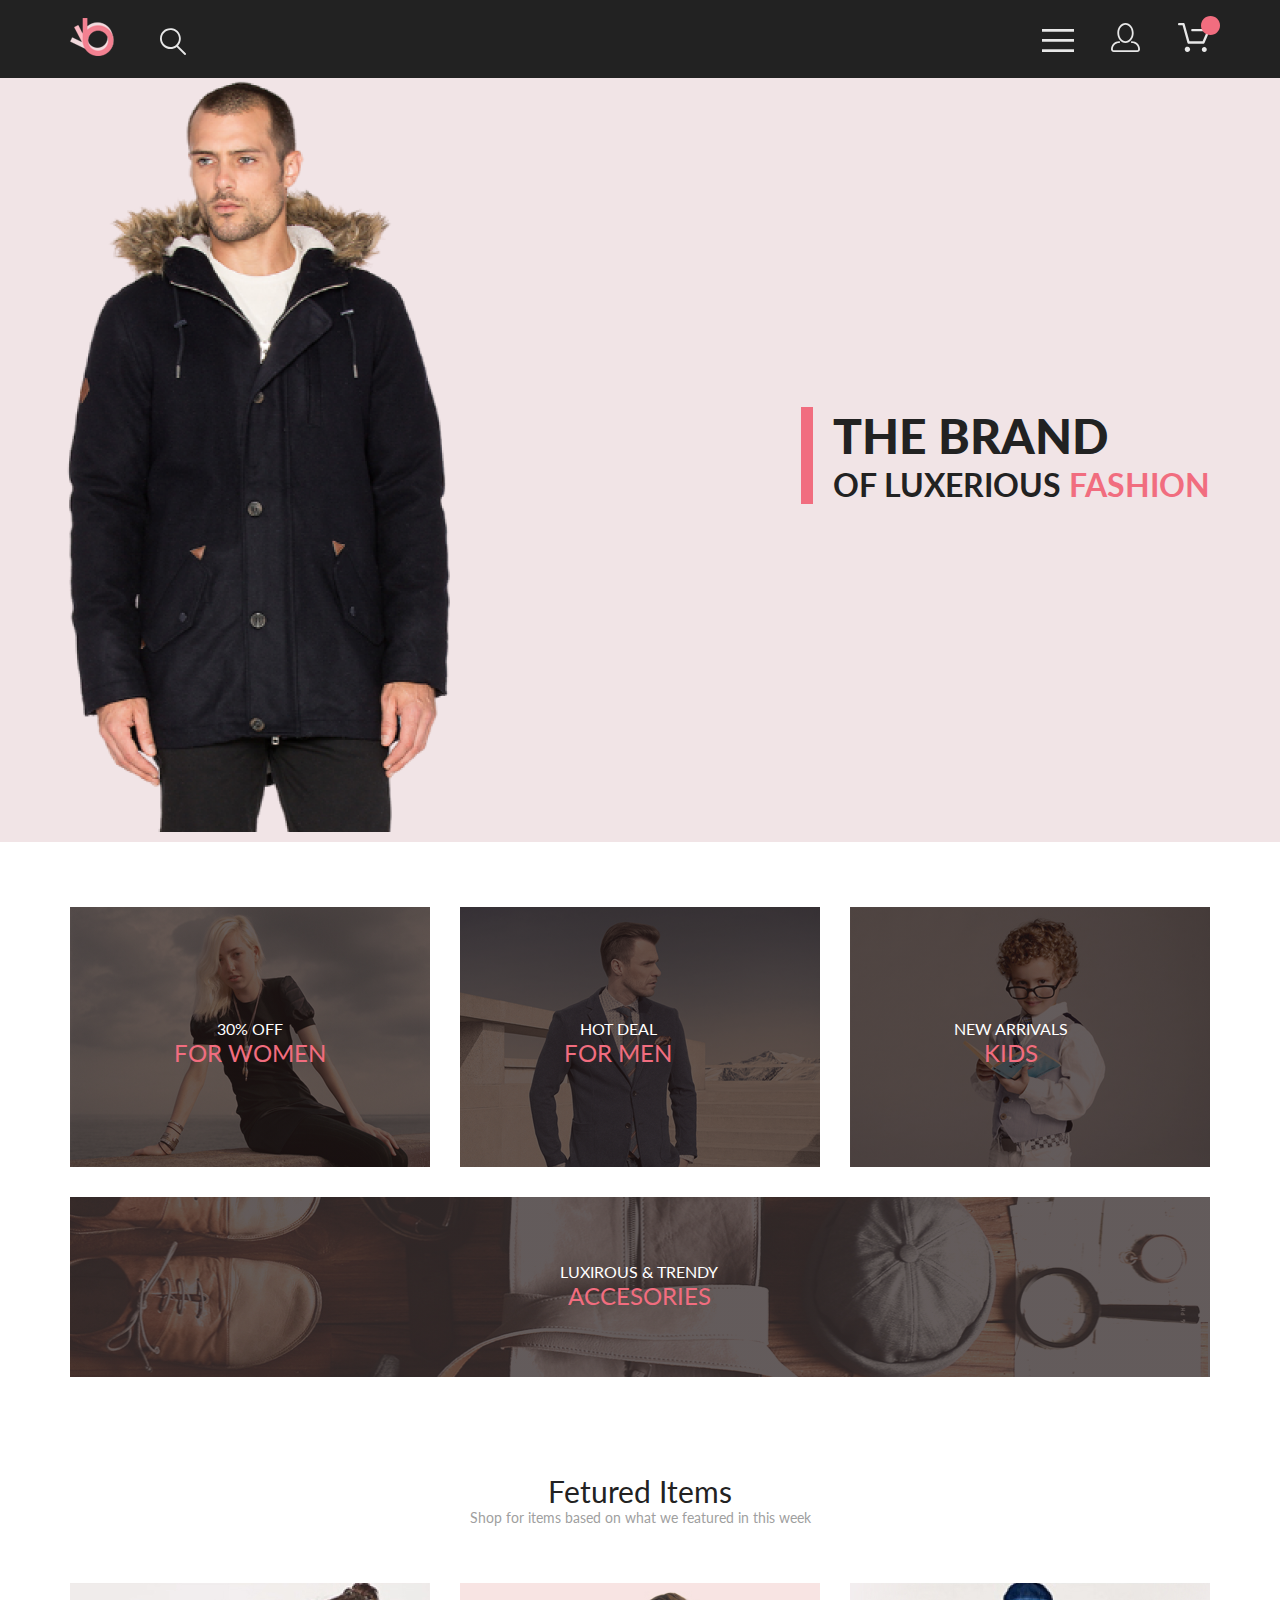
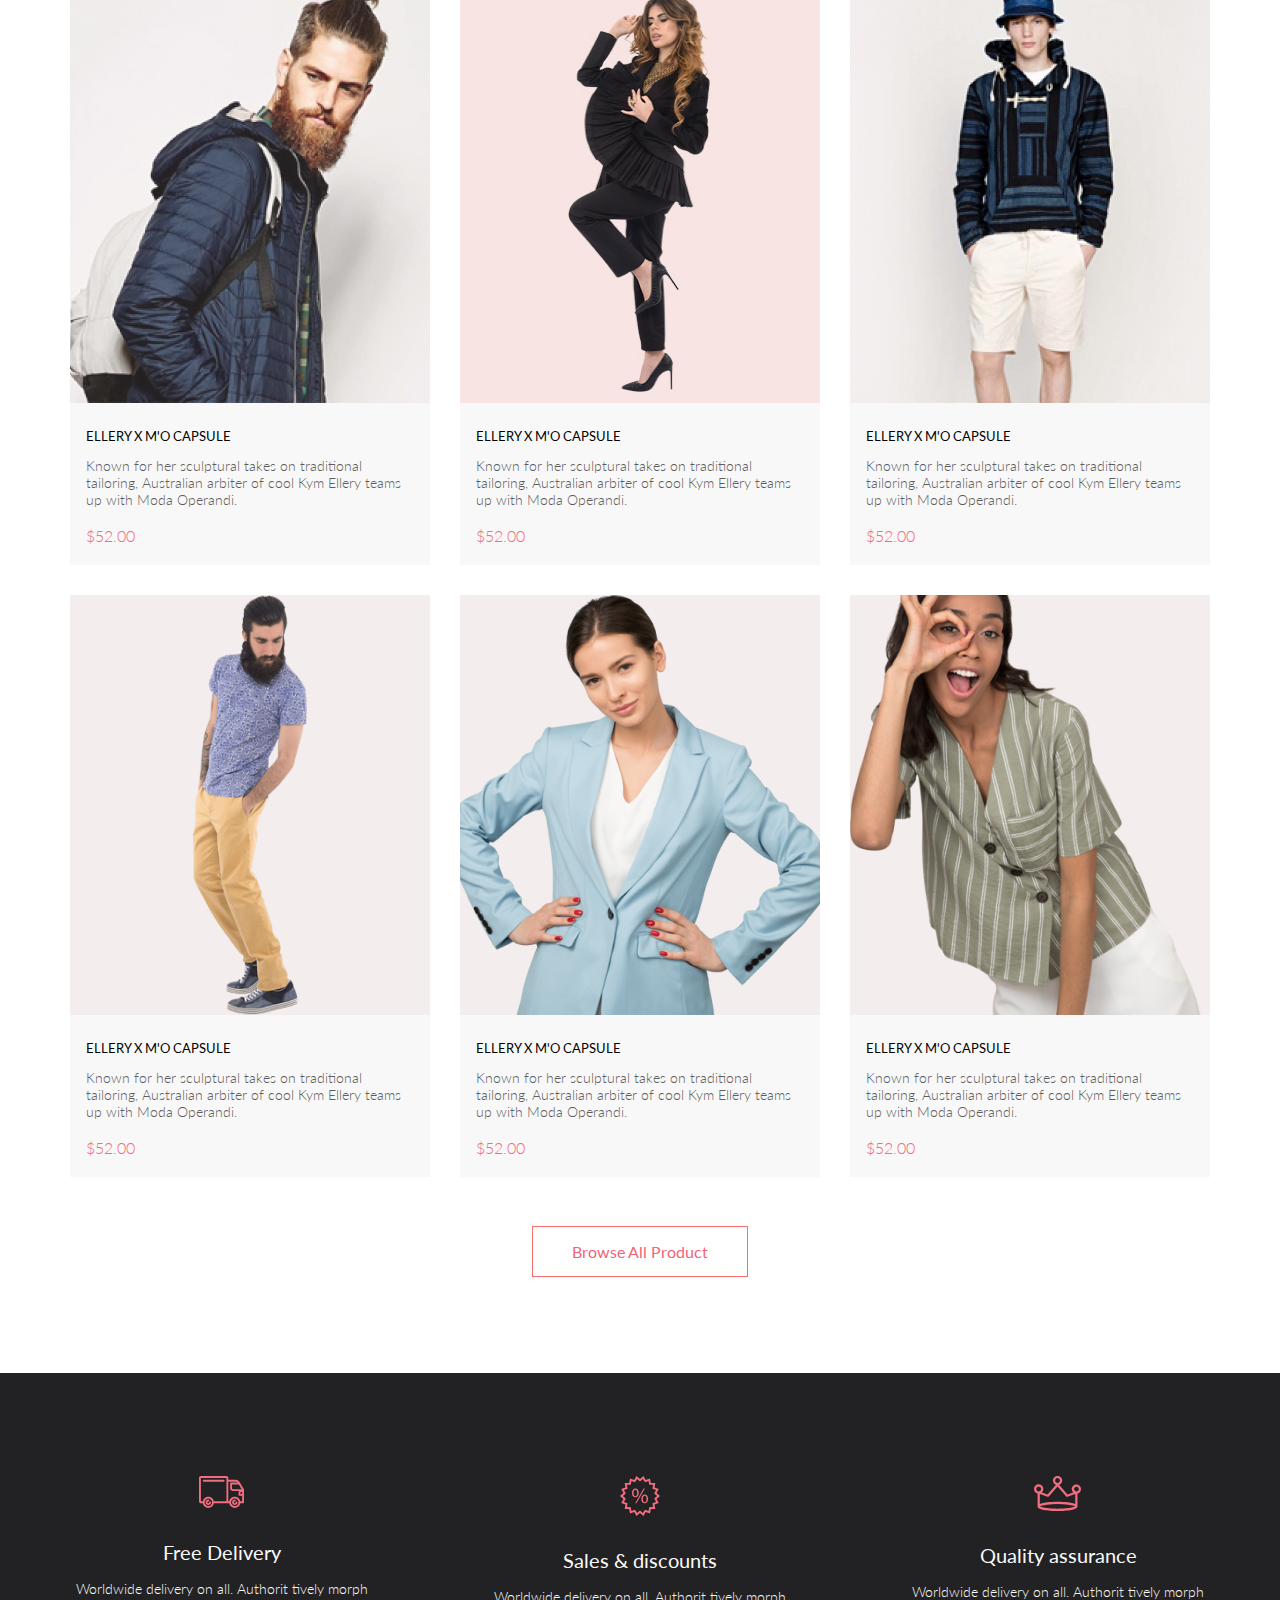
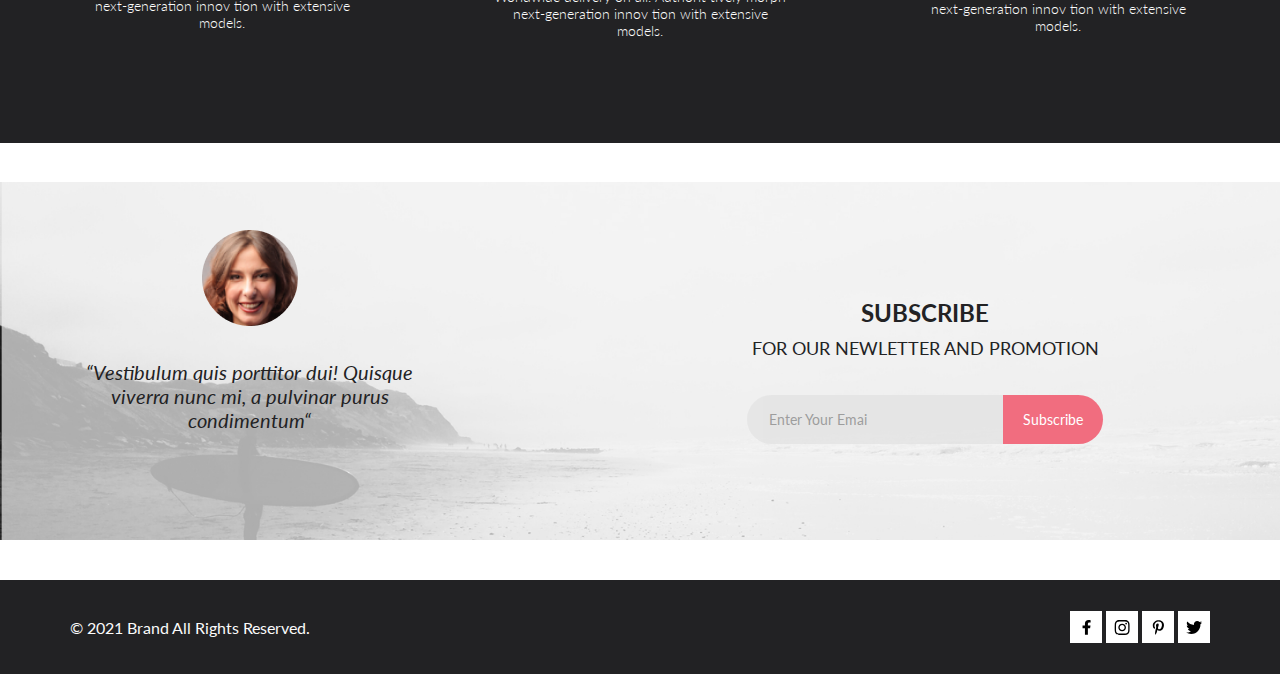
==== Main/index.html @ 8c052251 "hover and transition" ====
<!DOCTYPE html>
<html lang="en">

<head>
    <meta charset="UTF-8">
    <meta http-equiv="X-UA-Compatible" content="IE=edge">
    <meta name="viewport" content="width=device-width, initial-scale=1.0">
    <link rel="stylesheet" href="style.css">
    <link rel="preconnect" href="https://fonts.googleapis.com">
    <link rel="preconnect" href="https://fonts.gstatic.com" crossorigin>
    <link href="https://fonts.googleapis.com/css2?family=Lato:wght@300;400;700;900&display=swap" rel="stylesheet">
    <link rel="preconnect" href="https://fonts.googleapis.com">
    <link rel="preconnect" href="https://fonts.gstatic.com" crossorigin>
    <link href="https://fonts.googleapis.com/css2?family=Lato:ital@1&display=swap" rel="stylesheet">
    <title>Document</title>
</head>

<body>
    <header class="header">
        <div class="header__bg">
            <div class="wrapper wrapper__nav">
                <nav class="header__nav">
                    <div class="header__nav-item">
                        <a href="index.html"><img class="header__img" src="./img/logo.png" alt="logo"></a>
                        <a href="/"><img src="./img/search.svg" alt=""></a>
                    </div>
                    <div class="header__nav-item ">
                        <div class="header__burger header__burger-close ">
                            <h2 class="header__burger-title">MENU</h2>
                            <div class="header__man header__list">
                                <h3>MAN</h3>
                                <a href="">Accessories</a>
                                <a href="">Bags</a>
                                <a href="">Denim</a>
                                <a href="">T-Shirts</a>
                            </div>
                            <div class="header__woman header__list">
                                <h3>WOMAN</h3>
                                <a href="">Accessories</a>
                                <a href="">Jackets & Coats</a>
                                <a href="">Polos</a>
                                <a href="">T-Shirts</a>
                                <a href="">Shirts</a>
                            </div>
                            <div class="header__kids header__list">
                                <h3>KIDS</h3>
                                <a href="">Accessories</a>
                                <a href="">Jackets & Coats</a>
                                <a href="">Polos</a>
                                <a href="">T-Shirts</a>
                                <a href="">Shirts</a>
                                <a href="">Bags</a>
                            </div>
                        </div>
                        <button class="burger-open"><img class="header__image" src="./img/menu.svg"
                                alt="menu burger"></button>
                        <button class="burger-close"><img src="./img/close_menu.svg" alt="close menu"></button>
                        <a href="../Registration/registration.html"><img class="header__image" src="./img/account.svg"
                                alt="personal account"></a>
                        <a href="../Cart/cart.html"><img class="header__image " src="./img/basket.svg" alt="basket">
                            <img class="header__ellips" src="./img/ellipse.svg" alt=""></a>
                    </div>
                </nav>
            </div>
        </div>
    </header>
    <main class="main">
        <section class="brand">
            <div class="wrapper brand__wrapper">
                <div class="brand__title">
                    <h1>THE BRAND</h1>
                    <p>OF LUXERIOUS <span class="brand__decorate">FASHION</span></p>
                </div>

            </div>

        </section>
        <!--Main Gallery Start<-->
        <main class="gallery">
            <div class="wrapper gallery__wrapper">
                <div class="gallery__wrapper-img">
                    <div class="gallery__wrapper-text">
                        <p class="gallery__price">30% OFF</p>
                        <p class="gallery__for">FOR WOMEN</p>
                    </div>
                </div>
                <div class="gallery__wrapper-img">
                    <div class="gallery__wrapper-text">
                        <p class="gallery__price">HOT DEAL</p>
                        <p class="gallery__for">FOR MEN</p>
                    </div>
                </div>
                <div class="gallery__wrapper-img">
                    <div class="gallery__wrapper-text">
                        <p class="gallery__price">NEW ARRIVALS</p>
                        <p class="gallery__for">KIDS</p>
                    </div>
                </div>
                <div class=" gallery__img">
                    <div class="gallery__wrapper-textAccesories">
                        <p class="gallery__price">LUXIROUS & TRENDY</p>
                        <p class="gallery__for">ACCESORIES</p>
                    </div>
                </div>
            </div>
            <div class="gallery__items">
                <div class="wrapper">
                    <div class="gallery__items-title">
                        <h2>Fetured Items</h2>
                        <p>Shop for items based on what we featured in this week</p>
                    </div>
                    <div class="gallery__cards">
                        <div class="gallery__card">
                            <div class="gallery__card-img">
                                <img src="./img/men1.jpg" alt="men">
                            </div>
                            <div class="gallery__card-text">
                                <h3>ELLERY X M'O CAPSULE</h3>
                                <p class="gallery__card-about">Known for her sculptural takes on traditional tailoring,
                                    Australian arbiter of cool Kym
                                    Ellery teams up with Moda Operandi.</p>
                                <p class="gallery__card-price">$52.00</p>
                            </div>
                        </div>
                        <div class="gallery__card">
                            <div class="gallery__card-img">
                                <img src="./img/women2.jpg" alt="women">
                            </div>
                            <div class="gallery__card-text">
                                <h3>ELLERY X M'O CAPSULE</h3>
                                <p class="gallery__card-about">Known for her sculptural takes on traditional tailoring,
                                    Australian arbiter of cool Kym
                                    Ellery teams up with Moda Operandi.</p>
                                <p class="gallery__card-price">$52.00</p>
                            </div>
                        </div>
                        <div class="gallery__card">
                            <div class="gallery__card-img">
                                <img src="./img/men3.jpg" alt="men">
                            </div>
                            <div class="gallery__card-text">
                                <h3>ELLERY X M'O CAPSULE</h3>
                                <p class="gallery__card-about">Known for her sculptural takes on traditional tailoring,
                                    Australian arbiter of cool Kym
                                    Ellery teams up with Moda Operandi.</p>
                                <p class="gallery__card-price">$52.00</p>
                            </div>
                        </div>
                        <div class="gallery__card">
                            <div class="gallery__card-img">
                                <img src="./img/men4.jpg" alt="men">
                            </div>
                            <div class="gallery__card-text">
                                <h3>ELLERY X M'O CAPSULE</h3>
                                <p class="gallery__card-about">Known for her sculptural takes on traditional tailoring,
                                    Australian arbiter of cool Kym
                                    Ellery teams up with Moda Operandi.</p>
                                <p class="gallery__card-price">$52.00</p>
                            </div>
                        </div>
                        <div class="gallery__card">
                            <div class="gallery__card-img">
                                <img src="./img/women5.jpg" alt="women">
                            </div>
                            <div class="gallery__card-text">
                                <h3>ELLERY X M'O CAPSULE</h3>
                                <p class="gallery__card-about">Known for her sculptural takes on traditional tailoring,
                                    Australian arbiter of cool Kym
                                    Ellery teams up with Moda Operandi.</p>
                                <p class="gallery__card-price">$52.00</p>
                            </div>
                        </div>
                        <div class="gallery__card">
                            <div class="gallery__card-img">
                                <img src="./img/women6.jpg" alt="women">
                            </div>
                            <div class="gallery__card-text">
                                <h3>ELLERY X M'O CAPSULE</h3>
                                <p class="gallery__card-about">Known for her sculptural takes on traditional tailoring,
                                    Australian arbiter of cool Kym
                                    Ellery teams up with Moda Operandi.</p>
                                <p class="gallery__card-price">$52.00</p>
                            </div>
                        </div>
                    </div>
                    <div class="gallery__button">
                        <a class="gallery__btn" href="../Catalog/catalog.html">Browse All Product</a>
                    </div>
                </div>
            </div>
            <!--Main Gallery End<-->
            <div class="footer__about">
                <div class="wrapper">
                    <div class="footer__about-cards">
                        <div class="footer__about-card">
                            <div class="footer__about-img">
                                <img src="./img/delivery.svg" alt="delivery">
                            </div>
                            <div class="footer__about-text">
                                <h3>Free Delivery</h3>
                                <p>Worldwide delivery on all. Authorit tively morph next-generation innov tion with
                                    extensive models.</p>
                            </div>
                        </div>
                        <div class="footer__about-card">
                            <div class="footer__about-img">
                                <img src="./img/sale.svg" alt="sale">
                            </div>
                            <div class="footer__about-text">
                                <h3>Sales & discounts</h3>
                                <p>Worldwide delivery on all. Authorit tively morph next-generation innov tion with
                                    extensive models.</p>
                            </div>
                        </div>
                        <div class="footer__about-card">
                            <div class="footer__about-img">
                                <img src="./img/assurance.svg" alt="assurance">
                            </div>
                            <div class="footer__about-text">
                                <h3>Quality assurance</h3>
                                <p>Worldwide delivery on all. Authorit tively morph next-generation innov tion with
                                    extensive models.</p>
                            </div>
                        </div>
                    </div>
                </div>
            </div>
            <div class="footer__subscribe">
                <div class="footer__subscribe-bg">
                    <div class="wrapper">
                        <div class="footer__subscribe-cards">
                            <div class="footer__subscribe-card">
                                <div class="footer__subscribe-img">
                                    <img src="./img/foteer-women.png" alt="">
                                </div>
                                <div class="footer__subscribe-text">
                                    <p>“Vestibulum quis porttitor dui! Quisque viverra nunc mi, a pulvinar purus
                                        condimentum“</p>
                                </div>
                            </div>
                            <div class="footer__subscribe-card">
                                <div class="footer__subscribe-title">
                                    <h3>SUBSCRIBE </h3>
                                    <p>FOR OUR NEWLETTER AND PROMOTION</p>
                                </div>
                                <form class="footer__subscribe-input">
                                    <input class="input" type="email" name="login" placeholder="Enter Your Emai"
                                        required><input type="submit" class="button" name="login" value="Subscribe">
                                </form>
                            </div>
                        </div>
                    </div>
                </div>
            </div>
        </main>
        <footer>
            <div class="footer__right">
                <div class="footer__right-bg">
                    <div class="wrapper">
                        <div class="footer__right-cards">
                            <div class="footer__right-card">
                                <p>© 2021 Brand All Rights Reserved.</p>
                            </div>
                            <div class="footer__right-card">
                                <div class="footer__right-cardBg">
                                    <a href="#">
                                        <svg width="9" height="15" viewBox="0 0 9 15" fill="none"
                                            xmlns="http://www.w3.org/2000/svg">
                                            <path class="footer__right-svgBg"
                                                d="M8.08836 8.28L8.50686 5.61602H5.89022V3.88729C5.89022 3.15847 6.25574 2.44806 7.42765 2.44806H8.61722V0.179975C8.61722 0.179975 7.53772 0 6.50561 0C4.35073 0 2.9422 1.27593 2.9422 3.5857V5.61602H0.546875V8.28H2.9422V14.72H5.89022V8.28H8.08836Z"
                                                fill="black" />
                                        </svg>

                                    </a>
                                </div>
                                <div class="footer__right-cardBg">
                                    <a href="#">
                                        <svg width="16" height="15" viewBox="0 0 16 15" fill="none"
                                            xmlns="http://www.w3.org/2000/svg">
                                            <path class="footer__right-svgBg"
                                                d="M8.13897 3.68159C6.02383 3.68159 4.31774 5.38491 4.31774 7.49663C4.31774 9.60835 6.02383 11.3117 8.13897 11.3117C10.2541 11.3117 11.9602 9.60835 11.9602 7.49663C11.9602 5.38491 10.2541 3.68159 8.13897 3.68159ZM8.13897 9.9769C6.77211 9.9769 5.65467 8.8646 5.65467 7.49663C5.65467 6.12866 6.76878 5.01636 8.13897 5.01636C9.50915 5.01636 10.6233 6.12866 10.6233 7.49663C10.6233 8.8646 9.50583 9.9769 8.13897 9.9769ZM13.0078 3.52554C13.0078 4.02026 12.6087 4.41538 12.1165 4.41538C11.621 4.41538 11.2252 4.01694 11.2252 3.52554C11.2252 3.03413 11.6243 2.63569 12.1165 2.63569C12.6087 2.63569 13.0078 3.03413 13.0078 3.52554ZM15.5386 4.42866C15.4821 3.23667 15.2094 2.18081 14.3347 1.31089C13.4634 0.440967 12.4058 0.168701 11.2119 0.108936C9.9814 0.039209 6.29321 0.039209 5.0627 0.108936C3.8721 0.165381 2.81453 0.437646 1.93987 1.30757C1.06522 2.17749 0.795836 3.23335 0.735973 4.42534C0.666134 5.65386 0.666134 9.33608 0.735973 10.5646C0.79251 11.7566 1.06522 12.8124 1.93987 13.6824C2.81453 14.5523 3.86878 14.8246 5.0627 14.8843C6.29321 14.9541 9.9814 14.9541 11.2119 14.8843C12.4058 14.8279 13.4634 14.5556 14.3347 13.6824C15.2061 12.8124 15.4788 11.7566 15.5386 10.5646C15.6085 9.33608 15.6085 5.65718 15.5386 4.42866ZM13.949 11.8828C13.6895 12.5335 13.1874 13.0349 12.5322 13.2972C11.5511 13.6857 9.22314 13.596 8.13897 13.596C7.05479 13.596 4.72348 13.6824 3.74573 13.2972C3.09389 13.0382 2.59171 12.5369 2.32898 11.8828C1.93987 10.9033 2.02967 8.57905 2.02967 7.49663C2.02967 6.41421 1.9432 4.08667 2.32898 3.1105C2.58838 2.45972 3.09056 1.95835 3.74573 1.69604C4.7268 1.30757 7.05479 1.39722 8.13897 1.39722C9.22314 1.39722 11.5545 1.31089 12.5322 1.69604C13.184 1.95503 13.6862 2.4564 13.949 3.1105C14.3381 4.08999 14.2483 6.41421 14.2483 7.49663C14.2483 8.57905 14.3381 10.9066 13.949 11.8828Z"
                                                fill="black" />
                                        </svg>

                                    </a>
                                </div>
                                <div class="footer__right-cardBg">
                                    <a href="#">
                                        <svg width="13" height="15" viewBox="0 0 13 16" fill="none"
                                            xmlns="http://www.w3.org/2000/svg">
                                            <path class="footer__right-svgBg"
                                                d="M6.74032 0.203125C3.55564 0.203125 0.408203 2.34063 0.408203 5.8C0.408203 8 1.63738 9.25 2.38233 9.25C2.68963 9.25 2.86655 8.3875 2.86655 8.14375C2.86655 7.85313 2.13091 7.23438 2.13091 6.025C2.13091 3.5125 4.03055 1.73125 6.4889 1.73125C8.60271 1.73125 10.1671 2.94062 10.1671 5.1625C10.1671 6.82187 9.50597 9.93437 7.36422 9.93437C6.59133 9.93437 5.93018 9.37187 5.93018 8.56563C5.93018 7.38438 6.74963 6.24062 6.74963 5.02187C6.74963 2.95312 3.835 3.32812 3.835 5.82812C3.835 6.35313 3.90018 6.93437 4.13298 7.4125C3.70463 9.26875 2.82931 12.0344 2.82931 13.9469C2.82931 14.5375 2.91311 15.1188 2.96899 15.7094C3.07452 15.8281 3.02175 15.8156 3.18316 15.7563C4.74757 13.6 4.69169 13.1781 5.3994 10.3562C5.78119 11.0875 6.76826 11.4812 7.55046 11.4812C10.8469 11.4812 12.3275 8.24688 12.3275 5.33125C12.3275 2.22813 9.66427 0.203125 6.74032 0.203125Z"
                                                fill="black" />
                                        </svg>

                                    </a>
                                </div>
                                <div class="footer__right-cardBg">
                                    <a href="#">
                                        <svg width="17" height="15" viewBox="0 0 17 14" fill="none"
                                            xmlns="http://www.w3.org/2000/svg">
                                            <path class="footer__right-svgBg"
                                                d="M14.417 3.74052C14.427 3.88264 14.427 4.0248 14.427 4.16692C14.427 8.50192 11.1498 13.4969 5.15986 13.4969C3.31448 13.4969 1.60022 12.9588 0.158203 12.0248C0.420396 12.0552 0.67247 12.0654 0.944752 12.0654C2.46741 12.0654 3.8691 11.5476 4.98843 10.6644C3.5565 10.6339 2.3565 9.68977 1.94305 8.39027C2.14475 8.4207 2.34642 8.44102 2.5582 8.44102C2.85063 8.44102 3.14308 8.40039 3.41533 8.32936C1.92291 8.02477 0.803551 6.70498 0.803551 5.11108V5.07048C1.23715 5.31414 1.74139 5.46642 2.2758 5.4867C1.39849 4.89786 0.823727 3.8928 0.823727 2.75573C0.823727 2.14661 0.985041 1.58823 1.26741 1.10092C2.87077 3.09077 5.28086 4.39023 7.98334 4.53239C7.93293 4.28873 7.90266 4.03495 7.90266 3.78114C7.90266 1.97402 9.35477 0.501953 11.1598 0.501953C12.0976 0.501953 12.9446 0.897891 13.5396 1.53748C14.2757 1.39536 14.9816 1.12123 15.6068 0.745609C15.3648 1.50705 14.8505 2.14664 14.1749 2.5527C14.8304 2.48167 15.4657 2.29889 16.0505 2.04511C15.6069 2.69483 15.0522 3.27348 14.417 3.74052Z"
                                                fill="black" />
                                        </svg>
                                    </a>
                                </div>
                            </div>
                        </div>
                    </div>
                </div>
            </div>
        </footer>
        <!--Footer End<-->
        <script src="./script.js"></script>
</body>

</html>
---- Main/style.css ----
*{
    padding: 0;
    margin: 0;
    box-sizing: border-box;
    text-decoration: none;
}
.header__bg{
    background: #222222;
    max-width: 100%;
    position: fixed;
    width: 100%;
    z-index: 50;
}
.header__nav-item:last-child{
    align-self: center;
    position: relative;
}
.burger-open{
    background: transparent;
    border: none;
}
.header__burger{
    width: 232px;
    background-color: white;
    position: fixed;
    z-index: 10;
    right: 0;
    top: 79px;
}
.header__burger-open{
    display: block;
}
.header__burger-close{
    display: none;
}
.header__burger-close ~ .burger-close{
    display: none;
}

.burger-close{
    background: transparent;
    border: none;
    position: fixed;
    right: 16px;
    top: 95px;
    z-index: 60;
}

.header__burger-title{
    font-family: Lato;
    font-style: normal;
    font-weight: bold;
    font-size: 14px;
    line-height: 17px;
    color: #000000;
    padding-left: 34px;
    padding-top: 37px;
}
.header__list > h3{
    font-family: Lato;
    font-style: normal;
    font-weight: normal;
    font-size: 14px;
    line-height: 17px;
    color: #F16D7F;
    padding-left: 33px;
}
.header__list > a{
    font-family: Lato;
    font-style: normal;
    font-weight: normal;
    font-size: 14px;
    line-height: 17px;
    color: #6F6E6E;
    display: block;
    padding-left: 54px;
    padding-top: 12px;
}
.header__man{
    margin-top: 24px;
}
.header__woman, .header__kids{
    margin-top: 20px;
}
.header__kids{
    margin-bottom: 157px;
}
.wrapper{
    max-width: 1160px;
    margin: 0 auto;
    padding: 0 10px;
}
.wrapper_nav{
    justify-content: space-between;
}
.header__nav{
    display: flex;
    justify-content: space-between; 
    padding: 18px 0 18px 0;
}
.header__img{
    margin-right: 41px;
}
.header__image{
    margin-left: 33px;
}

.header__ellips{
    position: absolute;
    top: -7px;
    right: -10px;
}

.brand{
    background: #F1E4E6;
    max-width: 100%;
    min-height: 764px;
}
.brand__wrapper{
    display: flex; 
    min-height: 754px;
    background-image: url(./img/man.png);
    background-repeat: no-repeat;
    background-position: -218px bottom;
    justify-content: flex-end;
    align-items: center;
}


.brand__title{
    max-width: 409px;
    border-left: 12px solid  #F16D7F;
    padding-left: 20px ;
}

.brand__title > p{
    font-family: lato;
    font-weight: 700;
    font-size: 32px;
    line-height: 39px;
    color: #222222;
}
.brand__title > h1{
    font-family: lato;
    font-weight: 900;
    font-size: 48px;
    line-height: 58px;
    color: #222222;
}
.brand__decorate{
    color: #F16D7F;
}
/*Main Gallery Start*/
.main{
    padding-top: 78px;
}
.gallery__wrapper {
    display: grid;
    grid-template-columns:  360px 360px 360px;
    grid-template-rows: 260px 210px  ;
    justify-content: space-between;
    margin-top: 65px;
}
.gallery__wrapper-text{
    position: absolute;
    top: 43%;
    left: 29%;
}
.gallery__wrapper-textAccesories{
    position: absolute;
    top: 65px;
    left: 490px;
}
.gallery__price{
    font-family: Lato;
    font-style: normal;
    font-weight: normal;
    font-size: 16px;
    line-height: 19px;
    text-align: center;
    color: #FFFFFF;
}
.gallery__for{
    font-family: Lato;
    font-style: 700;
    font-weight: normal;
    font-size: 24px;
    line-height: 29px;
    text-align: center;
    color: #F16D7F;
}
.gallery__wrapper-img{
    position: relative;
}

.gallery__wrapper-img:first-child{
    background: linear-gradient( rgba(33, 22, 22, 0.7), rgba(33, 22, 22, 0.7)), url(./img/women.jpg) no-repeat;
    
}
.gallery__wrapper-img:nth-child(3){
    background: linear-gradient( rgba(33, 22, 22, 0.7), rgba(33, 22, 22, 0.7)), url(./img/kids.jpg) no-repeat;
}
.gallery__wrapper-img:nth-child(2){
    background: linear-gradient( rgba(33, 22, 22, 0.7), rgba(33, 22, 22, 0.7)), url(./img/men.jpg);
}

.gallery__img{
    background: linear-gradient( rgba(33, 22, 22, 0.7), rgba(33, 22, 22, 0.7)), url(./img/trend.jpg) no-repeat;
    grid-row-start: 2;
    grid-row-end: 3;
    grid-column-start: 1;
    grid-column-end: 4;
    margin-top: 30px;
    position: relative;
}
.gallery__items-title{
    margin-top: 96px;
    text-align: center;
}
.gallery__items-title > h2{
    font-family: Lato;
    font-weight: 400;
    font-size: 30px;
    line-height: 36px;
    color: #222222;
}
.gallery__items-title > p{
    font-family: Lato;
    font-weight: 400;
    font-size: 14px;
    line-height: 17px;
    color: #9F9F9F;
}
.gallery__cards{
    margin-top: 27px;
    display: grid;
    grid-template-columns: 360px 360px 360px;
    justify-content: space-between;
}
.gallery__card{
    margin-top: 30px;
    max-width: 360px;  
    background: #F8F8F8;
}
.gallery__card-img > img{
    display: block;
    width: 100%;
    height: auto;
}
.gallery__card-img{
    position: relative;
    width: 360px;
}
.gallery__card-img::after {
    content: '';
    display: block;
    width: 100%;
    height: 100%;
    position: absolute;
    left: 0;
    top: 0;
}
.gallery__card-img:hover::after{
    background: url(./img/addToCart.svg) 111px 188px no-repeat, linear-gradient(rgba(58, 56, 56, 0.86), rgba(58, 56, 56, 0.86));
}
.gallery__card-text{
    margin-left: 16px;
}
.gallery__card-text > h3{
    padding-top: 25px;
    font-family: Lato;
    font-weight: 400;
    font-size: 13px;
    line-height: 16px;
    color: #000000;
}
.gallery__card-about{
    padding-top: 13px;
    padding-bottom: 18px;
    font-family: Lato;
    font-weight: 300;
    font-size: 14px;
    line-height: 17px;
    width: 315px;
    color: #5D5D5D;
}
.gallery__card-price{
    padding-bottom: 20px;
    font-family: Lato;
    font-weight: 300;
    font-size: 16px;
    line-height: 19px;
    color: #F16D7F;
}
.gallery__button{
    margin-top: 49px;
    display: flex;
    justify-content: center;
    margin-bottom: 96px;
}
.gallery__btn{
    display: inline-block;
    padding: 15px 39px;
    border: 1px solid #FF6A6A;
    font-size: 16px;
    line-height: 19px;
    color: #F26376;
    background-color: white;
    font-family: Lato;
    
}
.gallery__btn:hover{
    background: #F16D7F;
    color: #FFFFFF;
}
/*Main Gallery End*/

/*Footer Start*/
.footer__about{
    background: #222224;
}
.footer__about-cards{
    display: grid;
    grid-template-columns: 304px 304px 304px;
    justify-content: space-between;
}
.footer__about-card{
    width: 304px;
    padding-top: 103px;
    padding-bottom: 104px;
    text-align: center;
}

.footer__about-text > h3{
    font-family: Lato;
    font-style: normal;
    font-weight: normal;
    font-size: 19.96px;
    line-height: 24px;
    color: #FBFBFB;
    padding-top: 28px;
}
.footer__about-text > p{
    padding-top: 16px;
    font-family: Lato;
    font-style: normal;
    font-weight: 300;
    font-size: 13.972px;
    line-height: 17px;
    color: #FBFBFB;
    width: 304px;
    text-align: center;
}
.footer__subscribe-bg{
    width: 100%;
    background: url(./img/footerBG.jpg) no-repeat center;
    background-size: 100%;
}
.footer__subscribe-cards{
    display: grid;
    grid-template-columns: 1fr 1fr;
    padding-bottom: 136px;
}
.footer__subscribe-card:first-child{
    padding-top: 87px;
}
.footer__subscribe-card:last-child{
    padding-top: 150px;
}
.footer__subscribe-img{
    text-align: center;
    width: 360px;
}
.footer__subscribe-text{
    width: 359px;
    padding-top: 30px;
}
.footer__subscribe-text > p{
    font-family: Lato;
    font-style: italic;
    font-weight: normal;
    font-size: 20px;
    line-height: 24px;
    text-align: center;
    color: #222224;
}
.footer__subscribe-title > h3{
    font-family: Lato;
    font-style: normal;
    font-weight: bold;
    font-size: 24px;
    line-height: 167.2%;
    text-align: center;
    color: #222224;
}
.footer__subscribe-title > p{
    font-family: Lato;
    font-style: normal;
    font-weight: 400;
    font-size: 18px;
    line-height: 30px;
    text-align: center;
    color: #222224;
}
.footer__subscribe-input{
    margin-top: 32px;
    text-align: center;
}
.input{
    font-family: Lato;
    font-style: normal;
    font-weight: normal;
    font-size: 14px;
    line-height: 17px;
    display: flex;
    align-items: center;
    color: #222224;
    opacity: 0.67;
    background: #E1E1E1;
    border-radius: 25px 0 0 25px;
    border: none;
    width: 256px;
    height: 49px;
    padding-left: 22px;
    display: inline-block;
}
.button{
    background: #F16D7F;
    width: 100px;
    height: 49px;
    font-family: Lato;
    font-style: normal;
    font-weight: normal;
    font-size: 14px;
    line-height: 17px;
    align-items: center;
    text-align: center;
    color: #FFFFFF;
    border: none;
    border-radius: 0 25px 25px 0;
    justify-content: center;
}
.button:hover{
    background: #E05C6E;
}
.footer__right-bg{
    background: #222224;
    width: 100%;
    padding: 25px 0;
}

.footer__right-cards{
    height: 44px;
   display: flex;
    justify-content: space-between;
    align-items: center;
}
.footer__right-card > p{
    font-family: Lato;
    font-style: normal;
    font-weight: normal;
    font-size: 16px;
    line-height: 19px;
    color: #FBFBFB;

}
.footer__right-cardBg{
    width: 32px;
    height: 32px;
    background: #FFFFFF;
    display: inline-block;
    text-align: center;
    padding-top: 9px;
}
.footer__right-cardBg:hover .footer__right-svgBg{
    fill: white;
}
.footer__right-cardBg:hover{
    background: #F16D7F;
}
/*Footer End*/
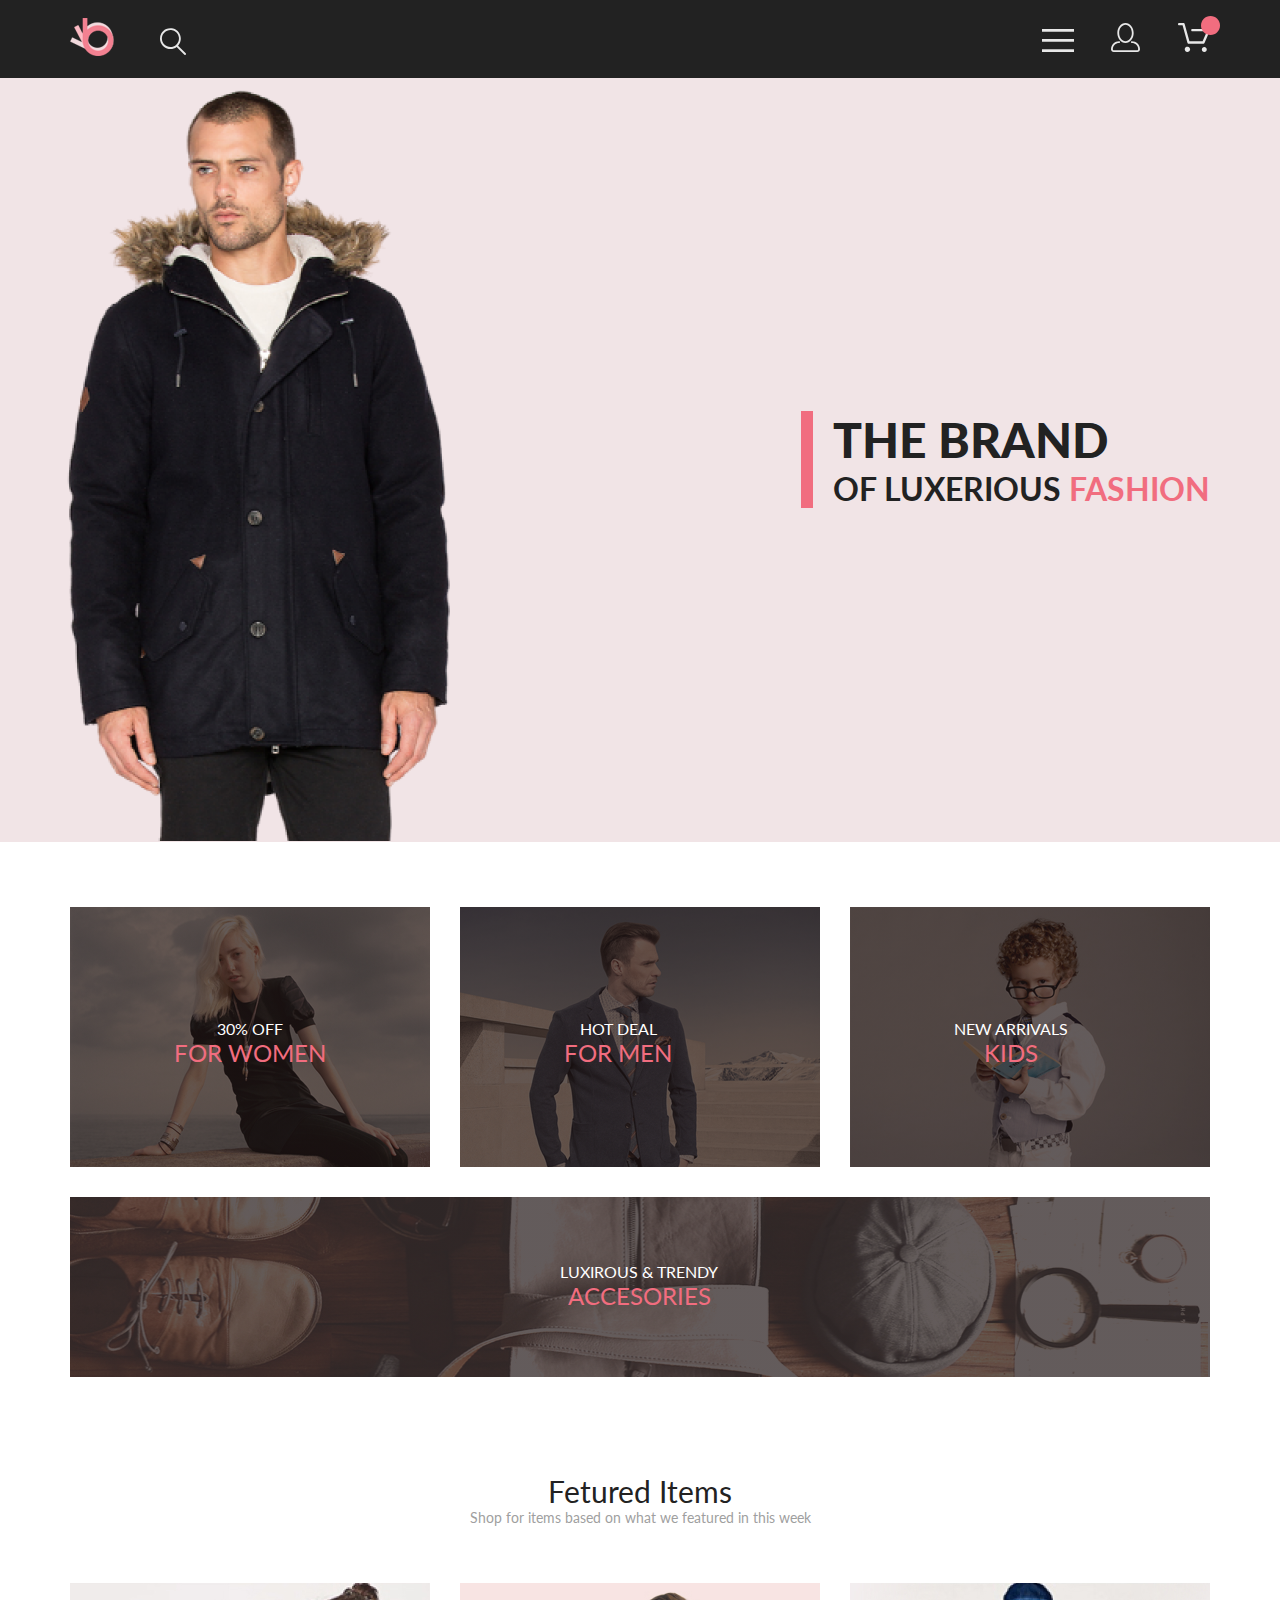
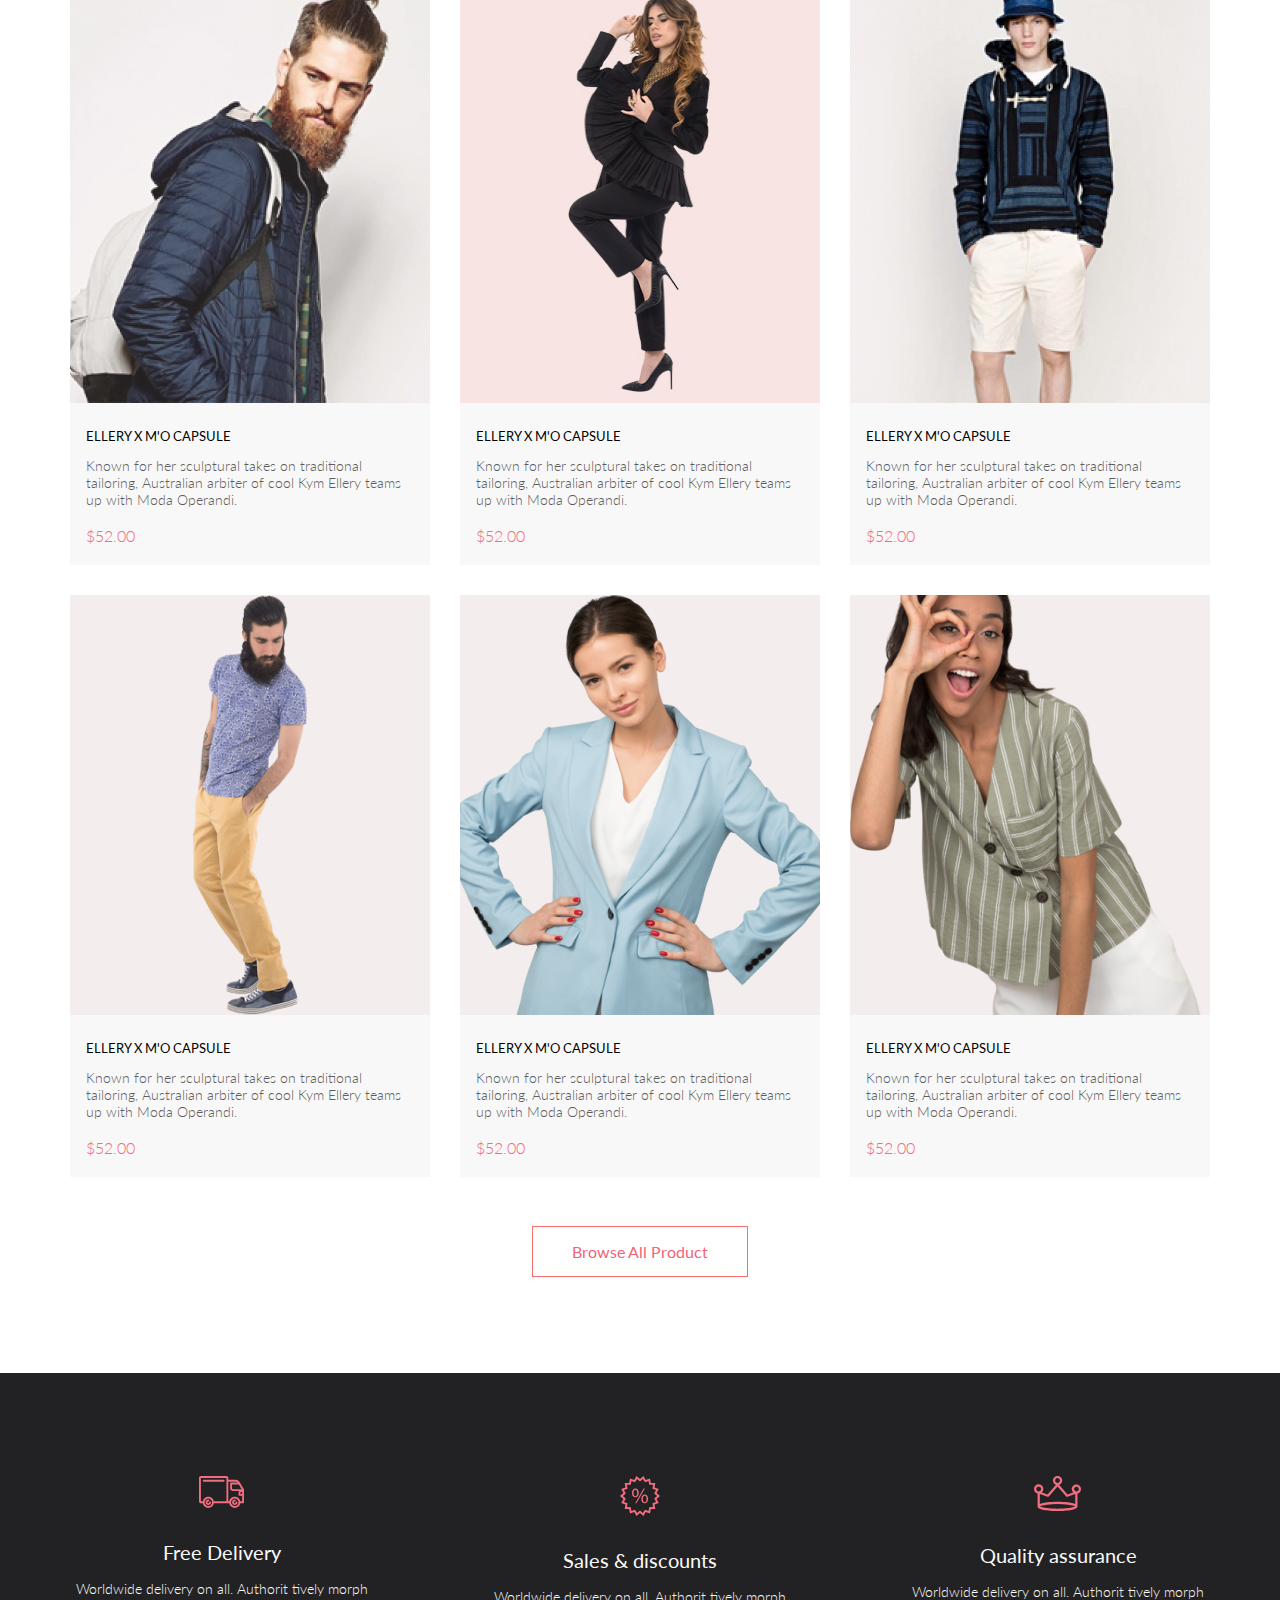
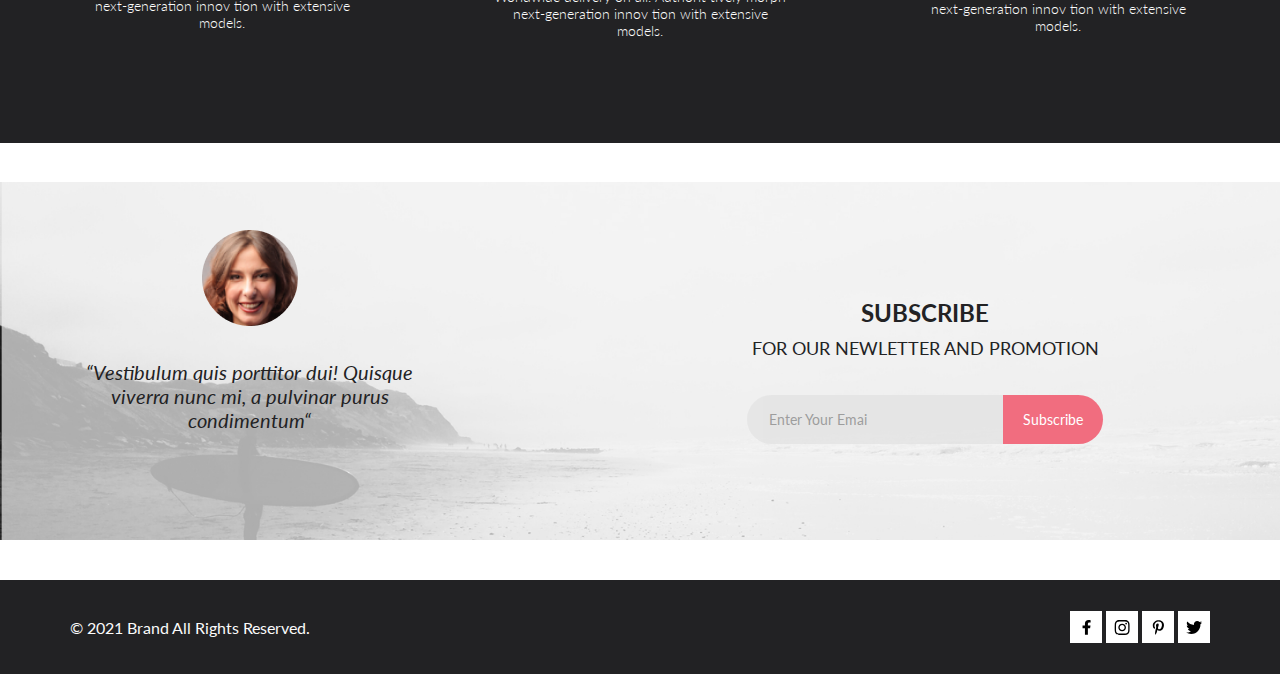
==== commit c4c9b7c1: "aded" ====
--- a/Main/index.html
+++ b/Main/index.html
@@ -22,7 +22,7 @@
                 <nav class="header__nav">
                     <div class="header__nav-item">
                         <a href="index.html"><img class="header__img" src="./img/logo.png" alt="logo"></a>
-                        <a href="/"><img src="./img/search.svg" alt=""></a>
+                        <a href="#!"><img src="./img/search.svg" alt="search"></a>
                     </div>
                     <div class="header__nav-item ">
                         <div class="header__burger header__burger-close ">
--- a/Main/style.css
+++ b/Main/style.css
@@ -18,6 +18,9 @@
 .burger-open{
     background: transparent;
     border: none;
+}
+.burger-open:hover{
+    cursor: pointer;
 }
 .header__burger{
     width: 232px;
@@ -45,7 +48,9 @@
     top: 95px;
     z-index: 60;
 }
-
+.burger-close{
+    cursor: pointer;
+}
 .header__burger-title{
     font-family: Lato;
     font-style: normal;
@@ -118,7 +123,7 @@
 }
 .brand__wrapper{
     display: flex; 
-    min-height: 754px;
+    min-height: 763px;
     background-image: url(./img/man.png);
     background-repeat: no-repeat;
     background-position: -218px bottom;
@@ -250,6 +255,9 @@
 .gallery__card-img{
     position: relative;
     width: 360px;
+}
+.gallery__card-img{
+    cursor: pointer;
 }
 .gallery__card-img::after {
     content: '';
@@ -442,6 +450,7 @@
 }
 .button:hover{
     background: #E05C6E;
+    cursor: pointer;
 }
 .footer__right-bg{
     background: #222224;
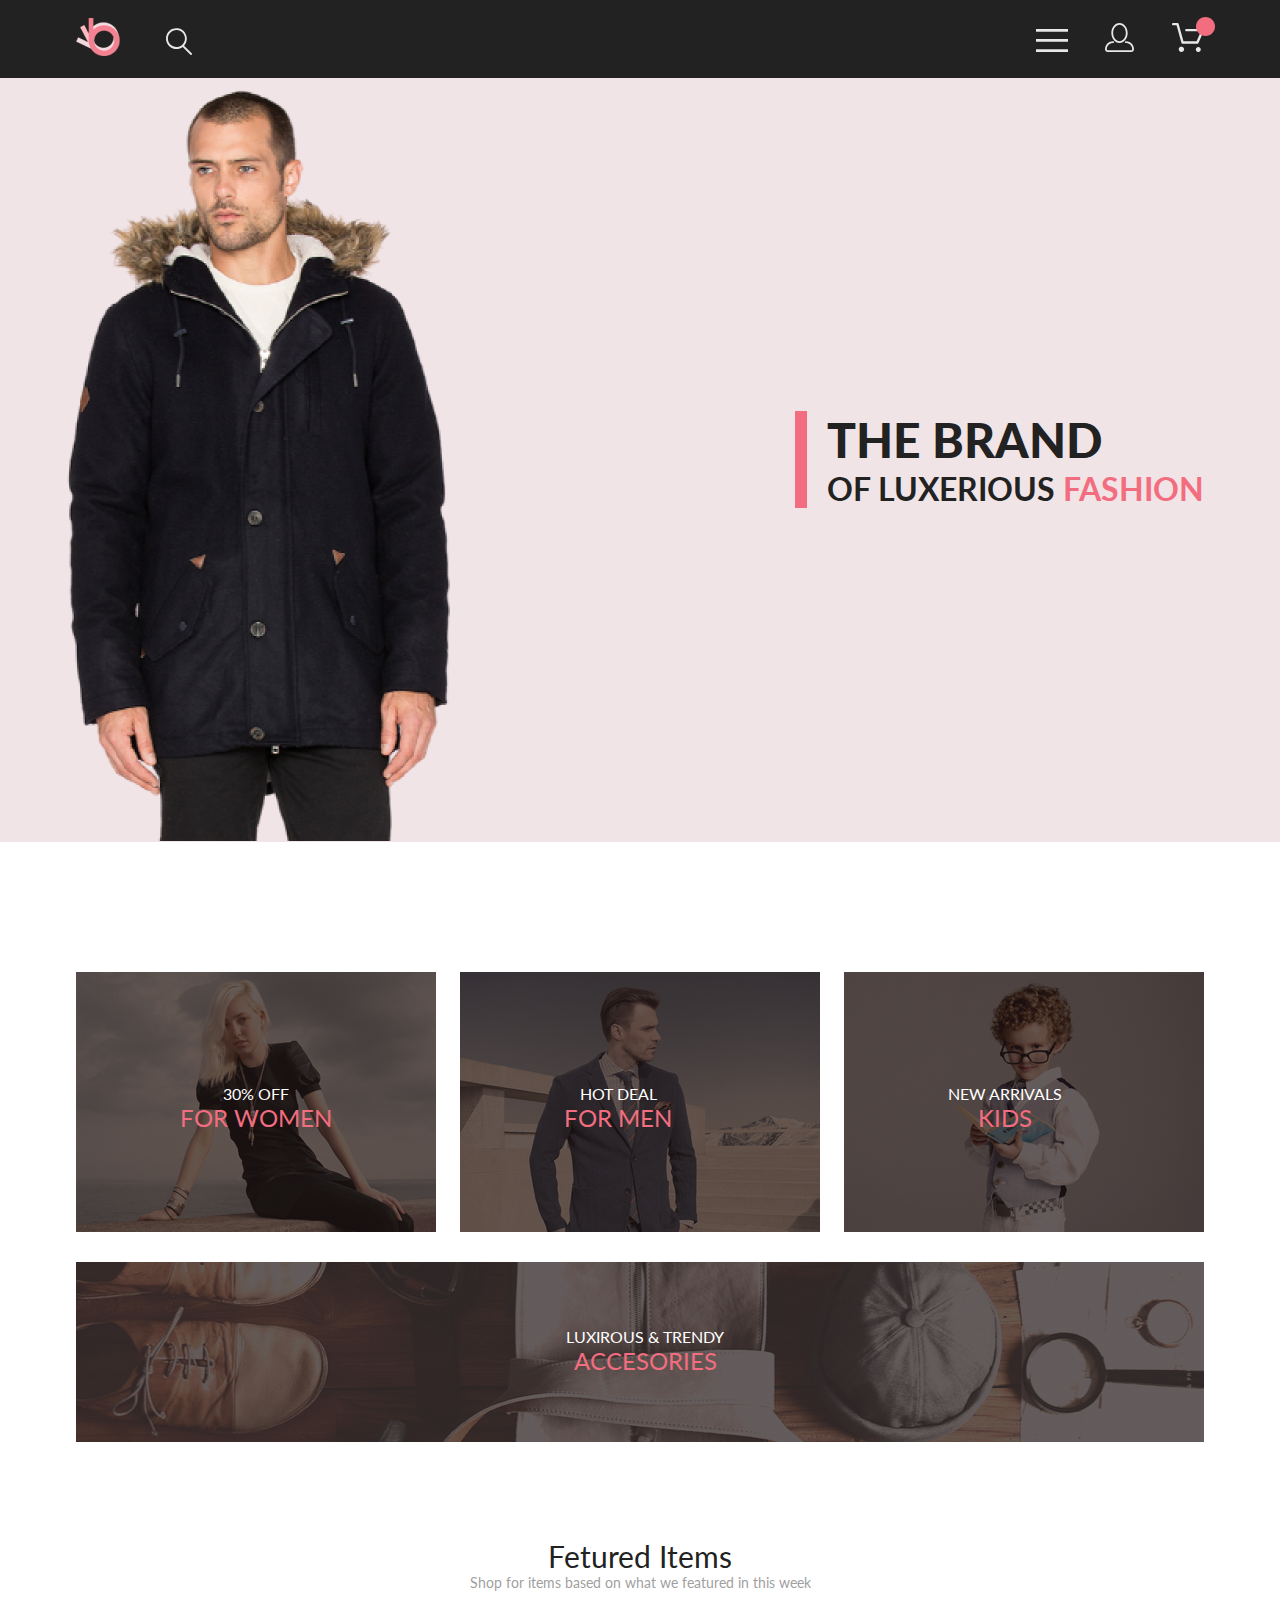
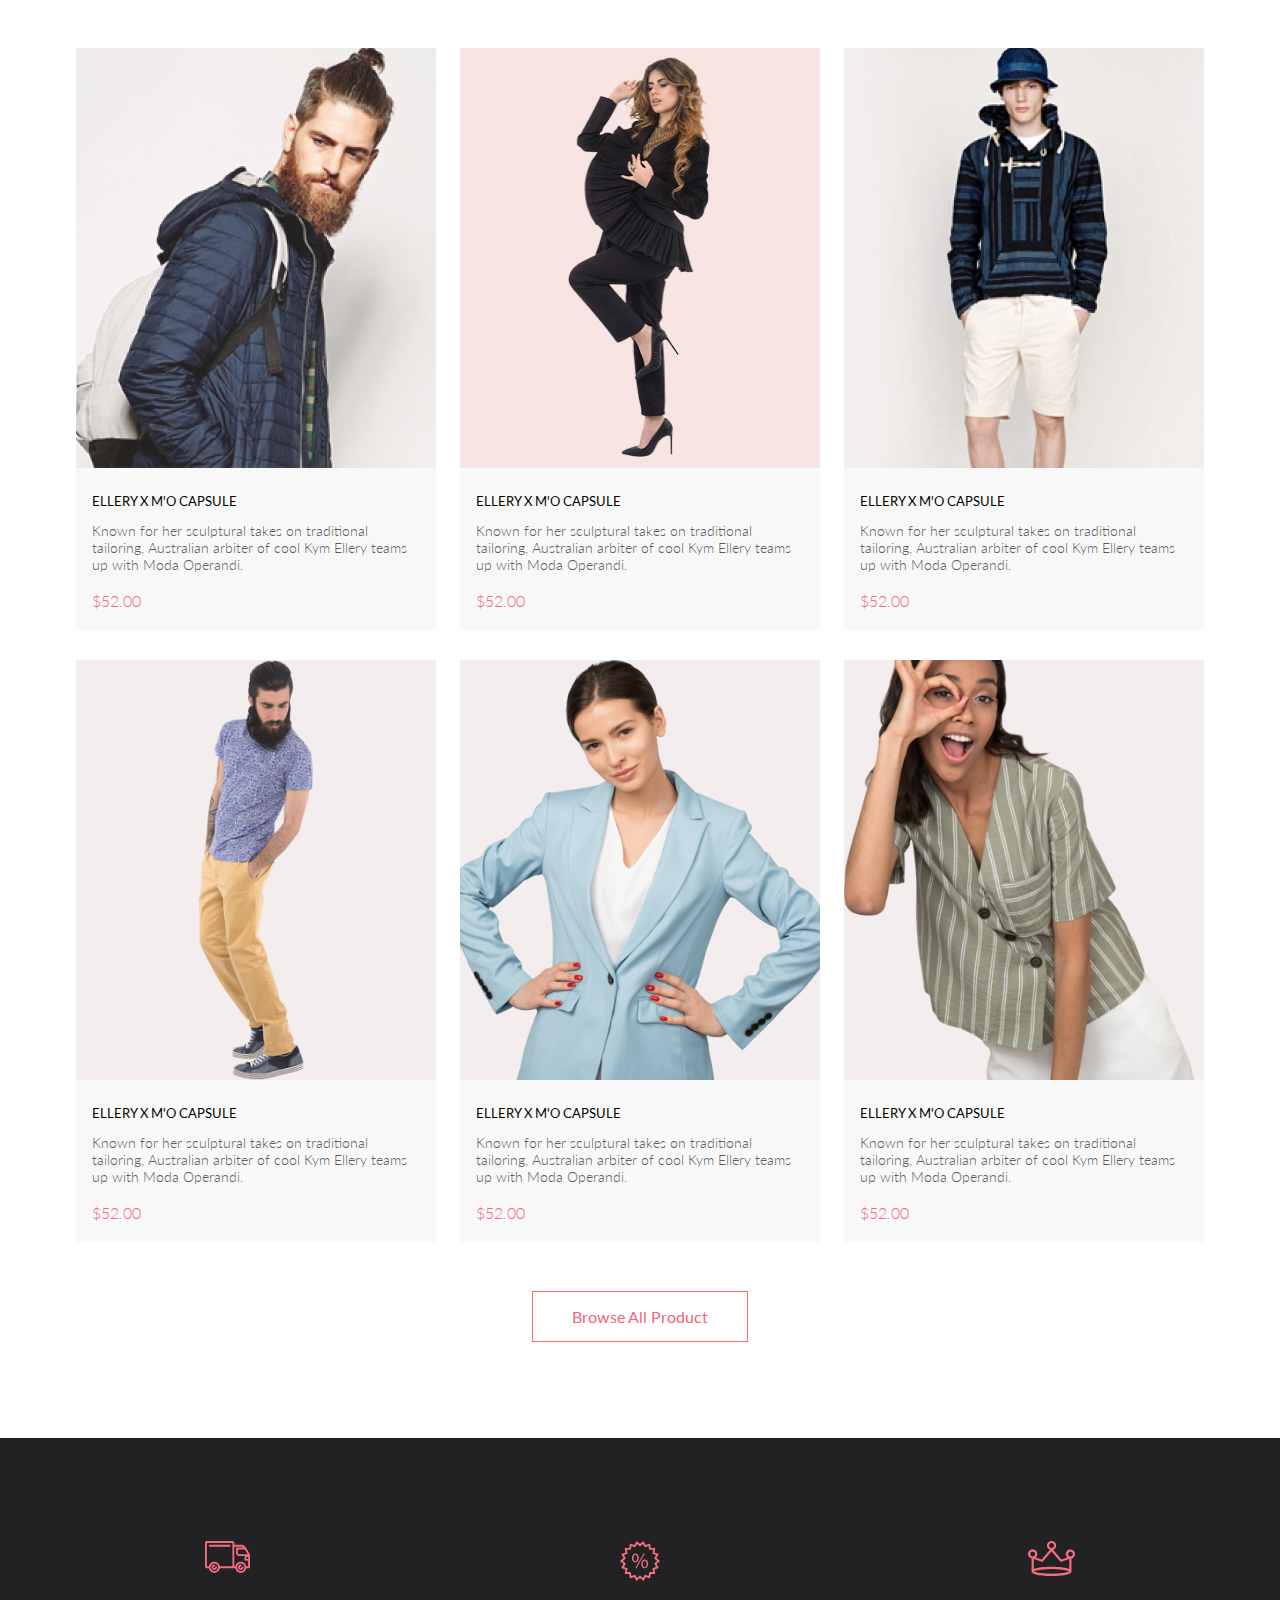
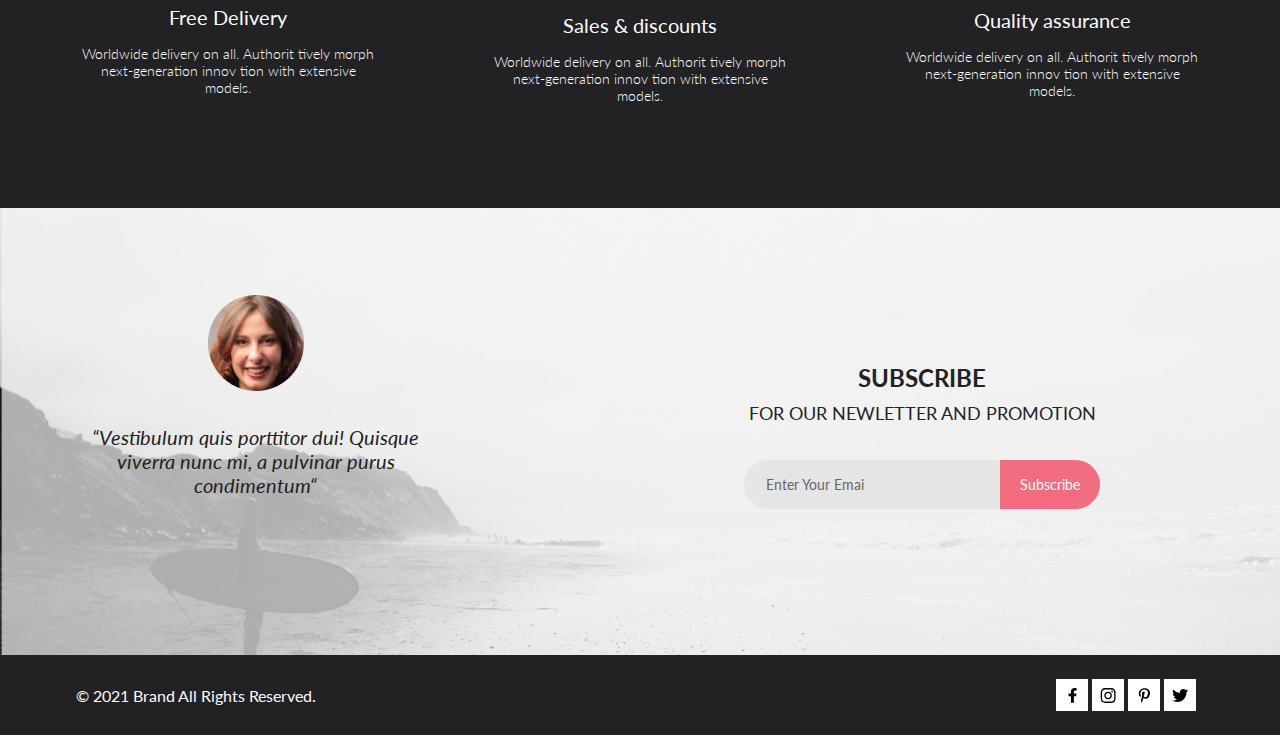
==== commit 48e16e0d: "creating scss files" ====
--- a/Main/index.html
+++ b/Main/index.html
@@ -12,19 +12,27 @@
     <link rel="preconnect" href="https://fonts.googleapis.com">
     <link rel="preconnect" href="https://fonts.gstatic.com" crossorigin>
     <link href="https://fonts.googleapis.com/css2?family=Lato:ital@1&display=swap" rel="stylesheet">
+    <link rel="stylesheet" href="../css/header.css">
+    <link rel="stylesheet" href="../css/footer.css">
+    <link rel="stylesheet" href="../css/subscribe.css">
+    <link rel="stylesheet" href="../css/benifits.css">
+    <link rel="stylesheet" href="./main_scss_css/gallery.css">
+    <link rel="stylesheet" href="./main_scss_css/main_cart.css">
+    <link rel="stylesheet" href="./main_scss_css/brand.css">
     <title>Document</title>
 </head>
 
 <body>
     <header class="header">
-        <div class="header__bg">
-            <div class="wrapper wrapper__nav">
-                <nav class="header__nav">
-                    <div class="header__nav-item">
-                        <a href="index.html"><img class="header__img" src="./img/logo.png" alt="logo"></a>
-                        <a href="#!"><img src="./img/search.svg" alt="search"></a>
-                    </div>
-                    <div class="header__nav-item ">
+        <div class="header--bg">
+            <div class="wrapper ">
+                <div class="nav">
+                    <div class="nav__item">
+                        <a href="../Main/index.html"><img class="nav__img" src="../Catalog/catalog_img/logo.png"
+                                alt="logo"></a>
+                        <a href="#!"><img src="../Catalog/catalog_img/search.svg" alt=""></a>
+                    </div>
+                    <div class="nav__item ">
                         <div class="header__burger header__burger-close ">
                             <h2 class="header__burger-title">MENU</h2>
                             <div class="header__man header__list">
@@ -52,267 +60,264 @@
                                 <a href="">Bags</a>
                             </div>
                         </div>
-                        <button class="burger-open"><img class="header__image" src="./img/menu.svg"
+                        <button class="burger-open"><img class="nav__image" src="../Catalog/catalog_img/menu.svg"
                                 alt="menu burger"></button>
-                        <button class="burger-close"><img src="./img/close_menu.svg" alt="close menu"></button>
-                        <a href="../Registration/registration.html"><img class="header__image" src="./img/account.svg"
-                                alt="personal account"></a>
-                        <a href="../Cart/cart.html"><img class="header__image " src="./img/basket.svg" alt="basket">
-                            <img class="header__ellips" src="./img/ellipse.svg" alt=""></a>
-                    </div>
-                </nav>
+                        <button class="burger-close"><img src="../Main/img/close_menu.svg" alt="close menu"></button>
+                        <a href="../Registration/registration.html"><img class="nav__image"
+                                src="../Catalog/catalog_img/account.svg" alt="personal account"></a>
+                        <a href="../Cart/cart.html"><img class="nav__image " src="../Catalog/catalog_img/basket.svg"
+                                alt="basket">
+                            <img class="nav__ellips" src="../Catalog/catalog_img/ellipse.svg" alt=""></a>
+                    </div>
+                </div>
             </div>
         </div>
     </header>
     <main class="main">
         <section class="brand">
-            <div class="wrapper brand__wrapper">
+            <div class="wrapper man">
                 <div class="brand__title">
                     <h1>THE BRAND</h1>
-                    <p>OF LUXERIOUS <span class="brand__decorate">FASHION</span></p>
+                    <p>OF LUXERIOUS <span>FASHION</span></p>
                 </div>
 
             </div>
 
         </section>
         <!--Main Gallery Start<-->
-        <main class="gallery">
+        <article class="gallery">
             <div class="wrapper gallery__wrapper">
-                <div class="gallery__wrapper-img">
-                    <div class="gallery__wrapper-text">
-                        <p class="gallery__price">30% OFF</p>
-                        <p class="gallery__for">FOR WOMEN</p>
-                    </div>
-                </div>
-                <div class="gallery__wrapper-img">
-                    <div class="gallery__wrapper-text">
-                        <p class="gallery__price">HOT DEAL</p>
-                        <p class="gallery__for">FOR MEN</p>
-                    </div>
-                </div>
-                <div class="gallery__wrapper-img">
-                    <div class="gallery__wrapper-text">
-                        <p class="gallery__price">NEW ARRIVALS</p>
-                        <p class="gallery__for">KIDS</p>
-                    </div>
-                </div>
-                <div class=" gallery__img">
-                    <div class="gallery__wrapper-textAccesories">
-                        <p class="gallery__price">LUXIROUS & TRENDY</p>
-                        <p class="gallery__for">ACCESORIES</p>
-                    </div>
-                </div>
-            </div>
-            <div class="gallery__items">
+                <div class="gallery__img">
+                    <div class="gallery__text">
+                        <p>30% OFF</p>
+                        <p>FOR WOMEN</p>
+                    </div>
+                </div>
+                <div class="gallery__img">
+                    <div class="gallery__text">
+                        <p>HOT DEAL</p>
+                        <p>FOR MEN</p>
+                    </div>
+                </div>
+                <div class="gallery__img">
+                    <div class="gallery__text">
+                        <p>NEW ARRIVALS</p>
+                        <p>KIDS</p>
+                    </div>
+                </div>
+                <div class=" gallery__img-accesories">
+                    <div class="gallery__text-accesories">
+                        <p>LUXIROUS & TRENDY</p>
+                        <p>ACCESORIES</p>
+                    </div>
+                </div>
+            </div>
+        </article>
+        <section class="cart">
+            <div class="wrapper">
+                <div class="cart__title">
+                    <h2>Fetured Items</h2>
+                    <p>Shop for items based on what we featured in this week</p>
+                </div>
+                <div class="cart__cards">
+                    <div class="cart__card">
+                        <div class="cart__img">
+                            <img src="./img/men1.jpg" alt="men">
+                        </div>
+                        <div class="cart__text">
+                            <h3>ELLERY X M'O CAPSULE</h3>
+                            <p>Known for her sculptural takes on traditional tailoring,
+                                Australian arbiter of cool Kym
+                                Ellery teams up with Moda Operandi.</p>
+                            <p>$52.00</p>
+                        </div>
+                    </div>
+                    <div class="cart__card">
+                        <div class="cart__img">
+                            <img src="./img/women2.jpg" alt="women">
+                        </div>
+                        <div class="cart__text">
+                            <h3>ELLERY X M'O CAPSULE</h3>
+                            <p>Known for her sculptural takes on traditional tailoring,
+                                Australian arbiter of cool Kym
+                                Ellery teams up with Moda Operandi.</p>
+                            <p>$52.00</p>
+                        </div>
+                    </div>
+                    <div class="cart__card">
+                        <div class="cart__img">
+                            <img src="./img/men3.jpg" alt="men">
+                        </div>
+                        <div class="cart__text">
+                            <h3>ELLERY X M'O CAPSULE</h3>
+                            <p>Known for her sculptural takes on traditional tailoring,
+                                Australian arbiter of cool Kym
+                                Ellery teams up with Moda Operandi.</p>
+                            <p>$52.00</p>
+                        </div>
+                    </div>
+                    <div class="cart__card">
+                        <div class="cart__img">
+                            <img src="./img/men4.jpg" alt="men">
+                        </div>
+                        <div class="cart__text">
+                            <h3>ELLERY X M'O CAPSULE</h3>
+                            <p>Known for her sculptural takes on traditional tailoring,
+                                Australian arbiter of cool Kym
+                                Ellery teams up with Moda Operandi.</p>
+                            <p>$52.00</p>
+                        </div>
+                    </div>
+                    <div class="cart__card">
+                        <div class="cart__img">
+                            <img src="./img/women5.jpg" alt="women">
+                        </div>
+                        <div class="cart__text">
+                            <h3>ELLERY X M'O CAPSULE</h3>
+                            <p>Known for her sculptural takes on traditional tailoring,
+                                Australian arbiter of cool Kym
+                                Ellery teams up with Moda Operandi.</p>
+                            <p>$52.00</p>
+                        </div>
+                    </div>
+                    <div class="cart__card">
+                        <div class="cart__img">
+                            <img src="./img/women6.jpg" alt="women">
+                        </div>
+                        <div class="cart__text">
+                            <h3>ELLERY X M'O CAPSULE</h3>
+                            <p>Known for her sculptural takes on traditional tailoring,
+                                Australian arbiter of cool Kym
+                                Ellery teams up with Moda Operandi.</p>
+                            <p>$52.00</p>
+                        </div>
+                    </div>
+                </div>
+                <div class="cart__button">
+                    <a class="gallery__btn" href="../Catalog/catalog.html">Browse All Product</a>
+                </div>
+            </div>
+        </section>
+        <!--Main Gallery End<-->
+        <section class="benefit">
+            <div class="wrapper">
+                <div class="benefit__cards">
+                    <div class="benefit__card">
+                        <div class="footer__about-img">
+                            <img src="./img/delivery.svg" alt="delivery">
+                        </div>
+                        <div class="benefit-text">
+                            <h3>Free Delivery</h3>
+                            <p>Worldwide delivery on all. Authorit tively morph next-generation innov tion with
+                                extensive models.</p>
+                        </div>
+                    </div>
+                    <div class="benefit__card">
+                        <div class="footer__about-img">
+                            <img src="./img/sale.svg" alt="sale">
+                        </div>
+                        <div class="benefit-text">
+                            <h3>Sales & discounts</h3>
+                            <p>Worldwide delivery on all. Authorit tively morph next-generation innov tion with
+                                extensive models.</p>
+                        </div>
+                    </div>
+                    <div class="benefit__card">
+                        <div class="footer__about-img">
+                            <img src="./img/assurance.svg" alt="assurance">
+                        </div>
+                        <div class="benefit-text">
+                            <h3>Quality assurance</h3>
+                            <p>Worldwide delivery on all. Authorit tively morph next-generation innov tion with
+                                extensive models.</p>
+                        </div>
+                    </div>
+                </div>
+            </div>
+        </section>
+        <section class="subscribe">
+            <div class="subscribe-bg">
                 <div class="wrapper">
-                    <div class="gallery__items-title">
-                        <h2>Fetured Items</h2>
-                        <p>Shop for items based on what we featured in this week</p>
-                    </div>
-                    <div class="gallery__cards">
-                        <div class="gallery__card">
-                            <div class="gallery__card-img">
-                                <img src="./img/men1.jpg" alt="men">
-                            </div>
-                            <div class="gallery__card-text">
-                                <h3>ELLERY X M'O CAPSULE</h3>
-                                <p class="gallery__card-about">Known for her sculptural takes on traditional tailoring,
-                                    Australian arbiter of cool Kym
-                                    Ellery teams up with Moda Operandi.</p>
-                                <p class="gallery__card-price">$52.00</p>
-                            </div>
-                        </div>
-                        <div class="gallery__card">
-                            <div class="gallery__card-img">
-                                <img src="./img/women2.jpg" alt="women">
-                            </div>
-                            <div class="gallery__card-text">
-                                <h3>ELLERY X M'O CAPSULE</h3>
-                                <p class="gallery__card-about">Known for her sculptural takes on traditional tailoring,
-                                    Australian arbiter of cool Kym
-                                    Ellery teams up with Moda Operandi.</p>
-                                <p class="gallery__card-price">$52.00</p>
-                            </div>
-                        </div>
-                        <div class="gallery__card">
-                            <div class="gallery__card-img">
-                                <img src="./img/men3.jpg" alt="men">
-                            </div>
-                            <div class="gallery__card-text">
-                                <h3>ELLERY X M'O CAPSULE</h3>
-                                <p class="gallery__card-about">Known for her sculptural takes on traditional tailoring,
-                                    Australian arbiter of cool Kym
-                                    Ellery teams up with Moda Operandi.</p>
-                                <p class="gallery__card-price">$52.00</p>
-                            </div>
-                        </div>
-                        <div class="gallery__card">
-                            <div class="gallery__card-img">
-                                <img src="./img/men4.jpg" alt="men">
-                            </div>
-                            <div class="gallery__card-text">
-                                <h3>ELLERY X M'O CAPSULE</h3>
-                                <p class="gallery__card-about">Known for her sculptural takes on traditional tailoring,
-                                    Australian arbiter of cool Kym
-                                    Ellery teams up with Moda Operandi.</p>
-                                <p class="gallery__card-price">$52.00</p>
-                            </div>
-                        </div>
-                        <div class="gallery__card">
-                            <div class="gallery__card-img">
-                                <img src="./img/women5.jpg" alt="women">
-                            </div>
-                            <div class="gallery__card-text">
-                                <h3>ELLERY X M'O CAPSULE</h3>
-                                <p class="gallery__card-about">Known for her sculptural takes on traditional tailoring,
-                                    Australian arbiter of cool Kym
-                                    Ellery teams up with Moda Operandi.</p>
-                                <p class="gallery__card-price">$52.00</p>
-                            </div>
-                        </div>
-                        <div class="gallery__card">
-                            <div class="gallery__card-img">
-                                <img src="./img/women6.jpg" alt="women">
-                            </div>
-                            <div class="gallery__card-text">
-                                <h3>ELLERY X M'O CAPSULE</h3>
-                                <p class="gallery__card-about">Known for her sculptural takes on traditional tailoring,
-                                    Australian arbiter of cool Kym
-                                    Ellery teams up with Moda Operandi.</p>
-                                <p class="gallery__card-price">$52.00</p>
-                            </div>
-                        </div>
-                    </div>
-                    <div class="gallery__button">
-                        <a class="gallery__btn" href="../Catalog/catalog.html">Browse All Product</a>
-                    </div>
-                </div>
-            </div>
-            <!--Main Gallery End<-->
-            <div class="footer__about">
-                <div class="wrapper">
-                    <div class="footer__about-cards">
-                        <div class="footer__about-card">
-                            <div class="footer__about-img">
-                                <img src="./img/delivery.svg" alt="delivery">
-                            </div>
-                            <div class="footer__about-text">
-                                <h3>Free Delivery</h3>
-                                <p>Worldwide delivery on all. Authorit tively morph next-generation innov tion with
-                                    extensive models.</p>
-                            </div>
-                        </div>
-                        <div class="footer__about-card">
-                            <div class="footer__about-img">
-                                <img src="./img/sale.svg" alt="sale">
-                            </div>
-                            <div class="footer__about-text">
-                                <h3>Sales & discounts</h3>
-                                <p>Worldwide delivery on all. Authorit tively morph next-generation innov tion with
-                                    extensive models.</p>
-                            </div>
-                        </div>
-                        <div class="footer__about-card">
-                            <div class="footer__about-img">
-                                <img src="./img/assurance.svg" alt="assurance">
-                            </div>
-                            <div class="footer__about-text">
-                                <h3>Quality assurance</h3>
-                                <p>Worldwide delivery on all. Authorit tively morph next-generation innov tion with
-                                    extensive models.</p>
-                            </div>
-                        </div>
-                    </div>
-                </div>
-            </div>
-            <div class="footer__subscribe">
-                <div class="footer__subscribe-bg">
-                    <div class="wrapper">
-                        <div class="footer__subscribe-cards">
-                            <div class="footer__subscribe-card">
-                                <div class="footer__subscribe-img">
-                                    <img src="./img/foteer-women.png" alt="">
-                                </div>
-                                <div class="footer__subscribe-text">
-                                    <p>“Vestibulum quis porttitor dui! Quisque viverra nunc mi, a pulvinar purus
-                                        condimentum“</p>
-                                </div>
-                            </div>
-                            <div class="footer__subscribe-card">
-                                <div class="footer__subscribe-title">
-                                    <h3>SUBSCRIBE </h3>
-                                    <p>FOR OUR NEWLETTER AND PROMOTION</p>
-                                </div>
-                                <form class="footer__subscribe-input">
-                                    <input class="input" type="email" name="login" placeholder="Enter Your Emai"
-                                        required><input type="submit" class="button" name="login" value="Subscribe">
-                                </form>
-                            </div>
-                        </div>
-                    </div>
-                </div>
-            </div>
-        </main>
-        <footer>
-            <div class="footer__right">
-                <div class="footer__right-bg">
-                    <div class="wrapper">
-                        <div class="footer__right-cards">
-                            <div class="footer__right-card">
-                                <p>© 2021 Brand All Rights Reserved.</p>
-                            </div>
-                            <div class="footer__right-card">
-                                <div class="footer__right-cardBg">
-                                    <a href="#">
-                                        <svg width="9" height="15" viewBox="0 0 9 15" fill="none"
-                                            xmlns="http://www.w3.org/2000/svg">
-                                            <path class="footer__right-svgBg"
-                                                d="M8.08836 8.28L8.50686 5.61602H5.89022V3.88729C5.89022 3.15847 6.25574 2.44806 7.42765 2.44806H8.61722V0.179975C8.61722 0.179975 7.53772 0 6.50561 0C4.35073 0 2.9422 1.27593 2.9422 3.5857V5.61602H0.546875V8.28H2.9422V14.72H5.89022V8.28H8.08836Z"
-                                                fill="black" />
-                                        </svg>
-
-                                    </a>
-                                </div>
-                                <div class="footer__right-cardBg">
-                                    <a href="#">
-                                        <svg width="16" height="15" viewBox="0 0 16 15" fill="none"
-                                            xmlns="http://www.w3.org/2000/svg">
-                                            <path class="footer__right-svgBg"
-                                                d="M8.13897 3.68159C6.02383 3.68159 4.31774 5.38491 4.31774 7.49663C4.31774 9.60835 6.02383 11.3117 8.13897 11.3117C10.2541 11.3117 11.9602 9.60835 11.9602 7.49663C11.9602 5.38491 10.2541 3.68159 8.13897 3.68159ZM8.13897 9.9769C6.77211 9.9769 5.65467 8.8646 5.65467 7.49663C5.65467 6.12866 6.76878 5.01636 8.13897 5.01636C9.50915 5.01636 10.6233 6.12866 10.6233 7.49663C10.6233 8.8646 9.50583 9.9769 8.13897 9.9769ZM13.0078 3.52554C13.0078 4.02026 12.6087 4.41538 12.1165 4.41538C11.621 4.41538 11.2252 4.01694 11.2252 3.52554C11.2252 3.03413 11.6243 2.63569 12.1165 2.63569C12.6087 2.63569 13.0078 3.03413 13.0078 3.52554ZM15.5386 4.42866C15.4821 3.23667 15.2094 2.18081 14.3347 1.31089C13.4634 0.440967 12.4058 0.168701 11.2119 0.108936C9.9814 0.039209 6.29321 0.039209 5.0627 0.108936C3.8721 0.165381 2.81453 0.437646 1.93987 1.30757C1.06522 2.17749 0.795836 3.23335 0.735973 4.42534C0.666134 5.65386 0.666134 9.33608 0.735973 10.5646C0.79251 11.7566 1.06522 12.8124 1.93987 13.6824C2.81453 14.5523 3.86878 14.8246 5.0627 14.8843C6.29321 14.9541 9.9814 14.9541 11.2119 14.8843C12.4058 14.8279 13.4634 14.5556 14.3347 13.6824C15.2061 12.8124 15.4788 11.7566 15.5386 10.5646C15.6085 9.33608 15.6085 5.65718 15.5386 4.42866ZM13.949 11.8828C13.6895 12.5335 13.1874 13.0349 12.5322 13.2972C11.5511 13.6857 9.22314 13.596 8.13897 13.596C7.05479 13.596 4.72348 13.6824 3.74573 13.2972C3.09389 13.0382 2.59171 12.5369 2.32898 11.8828C1.93987 10.9033 2.02967 8.57905 2.02967 7.49663C2.02967 6.41421 1.9432 4.08667 2.32898 3.1105C2.58838 2.45972 3.09056 1.95835 3.74573 1.69604C4.7268 1.30757 7.05479 1.39722 8.13897 1.39722C9.22314 1.39722 11.5545 1.31089 12.5322 1.69604C13.184 1.95503 13.6862 2.4564 13.949 3.1105C14.3381 4.08999 14.2483 6.41421 14.2483 7.49663C14.2483 8.57905 14.3381 10.9066 13.949 11.8828Z"
-                                                fill="black" />
-                                        </svg>
-
-                                    </a>
-                                </div>
-                                <div class="footer__right-cardBg">
-                                    <a href="#">
-                                        <svg width="13" height="15" viewBox="0 0 13 16" fill="none"
-                                            xmlns="http://www.w3.org/2000/svg">
-                                            <path class="footer__right-svgBg"
-                                                d="M6.74032 0.203125C3.55564 0.203125 0.408203 2.34063 0.408203 5.8C0.408203 8 1.63738 9.25 2.38233 9.25C2.68963 9.25 2.86655 8.3875 2.86655 8.14375C2.86655 7.85313 2.13091 7.23438 2.13091 6.025C2.13091 3.5125 4.03055 1.73125 6.4889 1.73125C8.60271 1.73125 10.1671 2.94062 10.1671 5.1625C10.1671 6.82187 9.50597 9.93437 7.36422 9.93437C6.59133 9.93437 5.93018 9.37187 5.93018 8.56563C5.93018 7.38438 6.74963 6.24062 6.74963 5.02187C6.74963 2.95312 3.835 3.32812 3.835 5.82812C3.835 6.35313 3.90018 6.93437 4.13298 7.4125C3.70463 9.26875 2.82931 12.0344 2.82931 13.9469C2.82931 14.5375 2.91311 15.1188 2.96899 15.7094C3.07452 15.8281 3.02175 15.8156 3.18316 15.7563C4.74757 13.6 4.69169 13.1781 5.3994 10.3562C5.78119 11.0875 6.76826 11.4812 7.55046 11.4812C10.8469 11.4812 12.3275 8.24688 12.3275 5.33125C12.3275 2.22813 9.66427 0.203125 6.74032 0.203125Z"
-                                                fill="black" />
-                                        </svg>
-
-                                    </a>
-                                </div>
-                                <div class="footer__right-cardBg">
-                                    <a href="#">
-                                        <svg width="17" height="15" viewBox="0 0 17 14" fill="none"
-                                            xmlns="http://www.w3.org/2000/svg">
-                                            <path class="footer__right-svgBg"
-                                                d="M14.417 3.74052C14.427 3.88264 14.427 4.0248 14.427 4.16692C14.427 8.50192 11.1498 13.4969 5.15986 13.4969C3.31448 13.4969 1.60022 12.9588 0.158203 12.0248C0.420396 12.0552 0.67247 12.0654 0.944752 12.0654C2.46741 12.0654 3.8691 11.5476 4.98843 10.6644C3.5565 10.6339 2.3565 9.68977 1.94305 8.39027C2.14475 8.4207 2.34642 8.44102 2.5582 8.44102C2.85063 8.44102 3.14308 8.40039 3.41533 8.32936C1.92291 8.02477 0.803551 6.70498 0.803551 5.11108V5.07048C1.23715 5.31414 1.74139 5.46642 2.2758 5.4867C1.39849 4.89786 0.823727 3.8928 0.823727 2.75573C0.823727 2.14661 0.985041 1.58823 1.26741 1.10092C2.87077 3.09077 5.28086 4.39023 7.98334 4.53239C7.93293 4.28873 7.90266 4.03495 7.90266 3.78114C7.90266 1.97402 9.35477 0.501953 11.1598 0.501953C12.0976 0.501953 12.9446 0.897891 13.5396 1.53748C14.2757 1.39536 14.9816 1.12123 15.6068 0.745609C15.3648 1.50705 14.8505 2.14664 14.1749 2.5527C14.8304 2.48167 15.4657 2.29889 16.0505 2.04511C15.6069 2.69483 15.0522 3.27348 14.417 3.74052Z"
-                                                fill="black" />
-                                        </svg>
-                                    </a>
-                                </div>
-                            </div>
-                        </div>
-                    </div>
-                </div>
-            </div>
-        </footer>
-        <!--Footer End<-->
-        <script src="./script.js"></script>
+                    <div class="subscribe__cards">
+                        <div class="subscribe__card">
+                            <div class="subscribe__img">
+                                <img src="../Main/img/foteer-women.png" alt="">
+                            </div>
+                            <div class="subscribe__text">
+                                <p>“Vestibulum quis porttitor dui! Quisque viverra nunc mi, a pulvinar purus
+                                    condimentum“</p>
+                            </div>
+                        </div>
+                        <div class="subscribe__card">
+                            <div class="subscribe__title">
+                                <h3>SUBSCRIBE </h3>
+                                <p>FOR OUR NEWLETTER AND PROMOTION</p>
+                            </div>
+                            <form class="subscribe__input">
+                                <input type="email" name="login" value="Enter Your Emai"><input type="submit"
+                                    value="Subscribe">
+                            </form>
+                        </div>
+                    </div>
+                </div>
+            </div>
+        </section>
+    </main>
+    <footer>
+        <div class="footer">
+            <div class="wrapper">
+                <div class="footer__cards">
+                    <div class="footer__card">
+                        <p>© 2021 Brand All Rights Reserved.</p>
+                    </div>
+                    <div class="footer__card">
+                        <div class="footer__card-bg">
+                            <a href="#">
+                                <svg width="9" height="15" viewBox="0 0 9 15" fill="none"
+                                    xmlns="http://www.w3.org/2000/svg">
+                                    <path class="footer__svg-bg"
+                                        d="M8.08836 8.28L8.50686 5.61602H5.89022V3.88729C5.89022 3.15847 6.25574 2.44806 7.42765 2.44806H8.61722V0.179975C8.61722 0.179975 7.53772 0 6.50561 0C4.35073 0 2.9422 1.27593 2.9422 3.5857V5.61602H0.546875V8.28H2.9422V14.72H5.89022V8.28H8.08836Z"
+                                        fill="black" />
+                                </svg>
+                            </a>
+                        </div>
+                        <div class="footer__card-bg">
+                            <a href="#">
+                                <svg width="16" height="15" viewBox="0 0 16 15" fill="none"
+                                    xmlns="http://www.w3.org/2000/svg">
+                                    <path class="footer__svg-bg"
+                                        d="M8.13897 3.68159C6.02383 3.68159 4.31774 5.38491 4.31774 7.49663C4.31774 9.60835 6.02383 11.3117 8.13897 11.3117C10.2541 11.3117 11.9602 9.60835 11.9602 7.49663C11.9602 5.38491 10.2541 3.68159 8.13897 3.68159ZM8.13897 9.9769C6.77211 9.9769 5.65467 8.8646 5.65467 7.49663C5.65467 6.12866 6.76878 5.01636 8.13897 5.01636C9.50915 5.01636 10.6233 6.12866 10.6233 7.49663C10.6233 8.8646 9.50583 9.9769 8.13897 9.9769ZM13.0078 3.52554C13.0078 4.02026 12.6087 4.41538 12.1165 4.41538C11.621 4.41538 11.2252 4.01694 11.2252 3.52554C11.2252 3.03413 11.6243 2.63569 12.1165 2.63569C12.6087 2.63569 13.0078 3.03413 13.0078 3.52554ZM15.5386 4.42866C15.4821 3.23667 15.2094 2.18081 14.3347 1.31089C13.4634 0.440967 12.4058 0.168701 11.2119 0.108936C9.9814 0.039209 6.29321 0.039209 5.0627 0.108936C3.8721 0.165381 2.81453 0.437646 1.93987 1.30757C1.06522 2.17749 0.795836 3.23335 0.735973 4.42534C0.666134 5.65386 0.666134 9.33608 0.735973 10.5646C0.79251 11.7566 1.06522 12.8124 1.93987 13.6824C2.81453 14.5523 3.86878 14.8246 5.0627 14.8843C6.29321 14.9541 9.9814 14.9541 11.2119 14.8843C12.4058 14.8279 13.4634 14.5556 14.3347 13.6824C15.2061 12.8124 15.4788 11.7566 15.5386 10.5646C15.6085 9.33608 15.6085 5.65718 15.5386 4.42866ZM13.949 11.8828C13.6895 12.5335 13.1874 13.0349 12.5322 13.2972C11.5511 13.6857 9.22314 13.596 8.13897 13.596C7.05479 13.596 4.72348 13.6824 3.74573 13.2972C3.09389 13.0382 2.59171 12.5369 2.32898 11.8828C1.93987 10.9033 2.02967 8.57905 2.02967 7.49663C2.02967 6.41421 1.9432 4.08667 2.32898 3.1105C2.58838 2.45972 3.09056 1.95835 3.74573 1.69604C4.7268 1.30757 7.05479 1.39722 8.13897 1.39722C9.22314 1.39722 11.5545 1.31089 12.5322 1.69604C13.184 1.95503 13.6862 2.4564 13.949 3.1105C14.3381 4.08999 14.2483 6.41421 14.2483 7.49663C14.2483 8.57905 14.3381 10.9066 13.949 11.8828Z"
+                                        fill="black" />
+                                </svg>
+                            </a>
+                        </div>
+                        <div class="footer__card-bg">
+                            <a href="#">
+                                <svg width="13" height="15" viewBox="0 0 13 16" fill="none"
+                                    xmlns="http://www.w3.org/2000/svg">
+                                    <path class="footer__svg-bg"
+                                        d="M6.74032 0.203125C3.55564 0.203125 0.408203 2.34063 0.408203 5.8C0.408203 8 1.63738 9.25 2.38233 9.25C2.68963 9.25 2.86655 8.3875 2.86655 8.14375C2.86655 7.85313 2.13091 7.23438 2.13091 6.025C2.13091 3.5125 4.03055 1.73125 6.4889 1.73125C8.60271 1.73125 10.1671 2.94062 10.1671 5.1625C10.1671 6.82187 9.50597 9.93437 7.36422 9.93437C6.59133 9.93437 5.93018 9.37187 5.93018 8.56563C5.93018 7.38438 6.74963 6.24062 6.74963 5.02187C6.74963 2.95312 3.835 3.32812 3.835 5.82812C3.835 6.35313 3.90018 6.93437 4.13298 7.4125C3.70463 9.26875 2.82931 12.0344 2.82931 13.9469C2.82931 14.5375 2.91311 15.1188 2.96899 15.7094C3.07452 15.8281 3.02175 15.8156 3.18316 15.7563C4.74757 13.6 4.69169 13.1781 5.3994 10.3562C5.78119 11.0875 6.76826 11.4812 7.55046 11.4812C10.8469 11.4812 12.3275 8.24688 12.3275 5.33125C12.3275 2.22813 9.66427 0.203125 6.74032 0.203125Z"
+                                        fill="black" />
+                                </svg>
+                            </a>
+                        </div>
+                        <div class="footer__card-bg">
+                            <a href="#">
+                                <svg width="17" height="15" viewBox="0 0 17 14" fill="none"
+                                    xmlns="http://www.w3.org/2000/svg">
+                                    <path class="footer__svg-bg"
+                                        d="M14.417 3.74052C14.427 3.88264 14.427 4.0248 14.427 4.16692C14.427 8.50192 11.1498 13.4969 5.15986 13.4969C3.31448 13.4969 1.60022 12.9588 0.158203 12.0248C0.420396 12.0552 0.67247 12.0654 0.944752 12.0654C2.46741 12.0654 3.8691 11.5476 4.98843 10.6644C3.5565 10.6339 2.3565 9.68977 1.94305 8.39027C2.14475 8.4207 2.34642 8.44102 2.5582 8.44102C2.85063 8.44102 3.14308 8.40039 3.41533 8.32936C1.92291 8.02477 0.803551 6.70498 0.803551 5.11108V5.07048C1.23715 5.31414 1.74139 5.46642 2.2758 5.4867C1.39849 4.89786 0.823727 3.8928 0.823727 2.75573C0.823727 2.14661 0.985041 1.58823 1.26741 1.10092C2.87077 3.09077 5.28086 4.39023 7.98334 4.53239C7.93293 4.28873 7.90266 4.03495 7.90266 3.78114C7.90266 1.97402 9.35477 0.501953 11.1598 0.501953C12.0976 0.501953 12.9446 0.897891 13.5396 1.53748C14.2757 1.39536 14.9816 1.12123 15.6068 0.745609C15.3648 1.50705 14.8505 2.14664 14.1749 2.5527C14.8304 2.48167 15.4657 2.29889 16.0505 2.04511C15.6069 2.69483 15.0522 3.27348 14.417 3.74052Z"
+                                        fill="black" />
+                                </svg>
+                            </a>
+                        </div>
+                    </div>
+                </div>
+            </div>
+        </div>
+    </footer>
+    <!--Footer End<-->
+    <script src="../js/burger_menu.js"></script>
 </body>
 
 </html>--- a/css/header.css
+++ b/css/header.css
@@ -0,0 +1,152 @@
+* {
+  margin: 0;
+  padding: 0;
+  -webkit-box-sizing: border-box;
+          box-sizing: border-box;
+  text-decoration: none;
+  list-style-type: none;
+}
+
+.header--bg {
+  background: #222222;
+  max-width: 100%;
+  position: fixed;
+  width: 100%;
+  z-index: 50;
+}
+
+.header__nav-item:last-child {
+  -ms-flex-item-align: center;
+      -ms-grid-row-align: center;
+      align-self: center;
+  position: relative;
+}
+
+.header__burger {
+  width: 232px;
+  background-color: white;
+  position: fixed;
+  z-index: 10;
+  right: 0;
+  top: 79px;
+}
+
+.header__burger-open {
+  display: block;
+}
+
+.header__burger-close {
+  display: none;
+}
+
+.header__burger-close ~ .burger-close {
+  display: none;
+}
+
+.header__burger-title {
+  font-family: Lato;
+  font-style: normal;
+  font-weight: bold;
+  font-size: 14px;
+  line-height: 17px;
+  color: #000000;
+  padding-left: 34px;
+  padding-top: 37px;
+}
+
+.header__list > h3 {
+  font-family: Lato;
+  font-style: normal;
+  font-weight: normal;
+  font-size: 14px;
+  line-height: 17px;
+  color: #F16D7F;
+  padding-left: 33px;
+}
+
+.header__list > a {
+  font-family: Lato;
+  font-style: normal;
+  font-weight: normal;
+  font-size: 14px;
+  line-height: 17px;
+  color: #6F6E6E;
+  display: block;
+  padding-left: 54px;
+  padding-top: 12px;
+}
+
+.header__man {
+  margin-top: 24px;
+}
+
+.header__woman, .header__kids {
+  margin-top: 20px;
+}
+
+.header__kids {
+  margin-bottom: 157px;
+}
+
+.burger-open {
+  background: transparent;
+  border: none;
+}
+
+.burger-open:hover {
+  cursor: pointer;
+}
+
+.burger-close {
+  background: transparent;
+  border: none;
+  position: fixed;
+  right: 16px;
+  top: 95px;
+  z-index: 60;
+}
+
+.burger-close:hover {
+  cursor: pointer;
+}
+
+.wrapper {
+  max-width: 1160px;
+  margin: 0 auto;
+  padding: 0 16px;
+}
+
+.nav {
+  display: -webkit-box;
+  display: -ms-flexbox;
+  display: flex;
+  -webkit-box-pack: justify;
+      -ms-flex-pack: justify;
+          justify-content: space-between;
+  padding: 18px 0 18px 0;
+}
+
+.nav__item {
+  position: relative;
+}
+
+.nav__item:last-child {
+  -ms-flex-item-align: center;
+      -ms-grid-row-align: center;
+      align-self: center;
+}
+
+.nav__img {
+  margin-right: 41px;
+}
+
+.nav__image {
+  margin-left: 33px;
+}
+
+.nav__ellips {
+  position: absolute;
+  top: -6px;
+  right: -11px;
+}
+/*# sourceMappingURL=header.css.map */--- a/css/footer.css
+++ b/css/footer.css
@@ -0,0 +1,59 @@
+.footer {
+  background: #222224;
+  width: 100%;
+}
+
+.footer__cards {
+  display: -ms-grid;
+  display: grid;
+  -ms-grid-columns: 332px 148px;
+      grid-template-columns: 332px 148px;
+  -webkit-box-pack: justify;
+      -ms-flex-pack: justify;
+          justify-content: space-between;
+  -webkit-box-align: center;
+      -ms-flex-align: center;
+          align-items: center;
+  padding-top: 24px;
+  padding-bottom: 24px;
+}
+
+.footer__card p {
+  font-family: Lato;
+  font-style: normal;
+  font-weight: normal;
+  font-size: 16px;
+  line-height: 19px;
+  color: #FBFBFB;
+}
+
+.footer__card-bg {
+  width: 32px;
+  height: 32px;
+  background: #FFFFFF;
+  display: inline-block;
+  text-align: center;
+  padding-top: 9px;
+}
+
+.footer__card-bg:hover {
+  background: #F16D7F;
+}
+
+.footer__card-bg:hover .footer__svg-bg {
+  fill: white;
+}
+
+.fbtn {
+  -webkit-transition: 1s;
+  transition: 1s;
+}
+
+.fbtn:hover {
+  background-color: plum;
+  color: #fff;
+  /* transform: scale(2); */
+  -webkit-transform: rotateY(360deg);
+          transform: rotateY(360deg);
+}
+/*# sourceMappingURL=footer.css.map */--- a/css/subscribe.css
+++ b/css/subscribe.css
@@ -0,0 +1,115 @@
+.subscribe-bg {
+  background: url(../Catalog/catalog_img/footerBG.jpg) no-repeat center;
+  background-size: 100% 100%;
+}
+
+.subscribe__cards {
+  display: -ms-grid;
+  display: grid;
+  -ms-grid-columns: 1fr 1fr;
+      grid-template-columns: 1fr 1fr;
+}
+
+.subscribe__card:first-child {
+  padding-top: 87px;
+}
+
+.subscribe__card:last-child {
+  padding-top: 150px;
+}
+
+.subscribe__img {
+  text-align: center;
+  width: 360px;
+}
+
+.subscribe__text {
+  width: 359px;
+  padding-top: 30px;
+}
+
+.subscribe__text p {
+  font-family: Lato;
+  font-style: italic;
+  font-weight: normal;
+  font-size: 20px;
+  line-height: 24px;
+  text-align: center;
+  color: #222224;
+}
+
+.subscribe__title h3 {
+  font-family: Lato;
+  font-style: normal;
+  font-weight: bold;
+  font-size: 24px;
+  line-height: 167.2%;
+  text-align: center;
+  color: #222224;
+}
+
+.subscribe__title p {
+  font-family: Lato;
+  font-style: normal;
+  font-weight: 400;
+  font-size: 18px;
+  line-height: 30px;
+  text-align: center;
+  color: #222224;
+}
+
+.subscribe__input {
+  margin-top: 32px;
+  text-align: center;
+  margin-bottom: 146px;
+}
+
+.subscribe__input input:first-child {
+  font-family: Lato;
+  font-style: normal;
+  font-weight: normal;
+  font-size: 14px;
+  line-height: 17px;
+  display: -webkit-box;
+  display: -ms-flexbox;
+  display: flex;
+  -webkit-box-align: center;
+      -ms-flex-align: center;
+          align-items: center;
+  color: #222224;
+  opacity: 0.67;
+  background: #E1E1E1;
+  border-radius: 25px 0 0 25px;
+  border: none;
+  width: 256px;
+  height: 49px;
+  padding-left: 22px;
+  display: inline-block;
+}
+
+.subscribe__input input:last-child {
+  background: #F16D7F;
+  width: 100px;
+  height: 49px;
+  font-family: Lato;
+  font-style: normal;
+  font-weight: normal;
+  font-size: 14px;
+  line-height: 17px;
+  -webkit-box-align: center;
+      -ms-flex-align: center;
+          align-items: center;
+  text-align: center;
+  color: #FFFFFF;
+  border: none;
+  border-radius: 0 25px 25px 0;
+  -webkit-box-pack: center;
+      -ms-flex-pack: center;
+          justify-content: center;
+}
+
+.subscribe__input input:last-child:hover {
+  background: #E05C6E;
+  cursor: pointer;
+}
+/*# sourceMappingURL=subscribe.css.map */--- a/css/benifits.css
+++ b/css/benifits.css
@@ -0,0 +1,43 @@
+.benefit {
+  background: #222224;
+}
+
+.benefit__cards {
+  display: -ms-grid;
+  display: grid;
+  -ms-grid-columns: 304px 304px 304px;
+      grid-template-columns: 304px 304px 304px;
+  -webkit-box-pack: justify;
+      -ms-flex-pack: justify;
+          justify-content: space-between;
+}
+
+.benefit__card {
+  width: 304px;
+  padding-top: 103px;
+  padding-bottom: 104px;
+  text-align: center;
+}
+
+.benefit-text h3 {
+  font-family: Lato;
+  font-style: normal;
+  font-weight: normal;
+  font-size: 19.96px;
+  line-height: 24px;
+  color: #FBFBFB;
+  padding-top: 28px;
+}
+
+.benefit-text p {
+  padding-top: 16px;
+  font-family: Lato;
+  font-style: normal;
+  font-weight: 300;
+  font-size: 13.972px;
+  line-height: 17px;
+  color: #FBFBFB;
+  width: 304px;
+  text-align: center;
+}
+/*# sourceMappingURL=benifits.css.map */--- a/Main/main_scss_css/gallery.css
+++ b/Main/main_scss_css/gallery.css
@@ -0,0 +1,101 @@
+.gallery {
+  padding-top: 65px;
+}
+
+.gallery__wrapper {
+  display: -ms-grid;
+  display: grid;
+  -ms-grid-columns: 360px 360px 360px;
+      grid-template-columns: 360px 360px 360px;
+  -ms-grid-rows: 260px 210px;
+      grid-template-rows: 260px 210px;
+  -webkit-box-pack: justify;
+      -ms-flex-pack: justify;
+          justify-content: space-between;
+  margin-top: 65px;
+}
+
+.gallery__text {
+  position: absolute;
+  top: 43%;
+  left: 29%;
+}
+
+.gallery__text p:first-child {
+  font-family: Lato;
+  font-style: normal;
+  font-weight: normal;
+  font-size: 16px;
+  line-height: 19px;
+  text-align: center;
+  color: #FFFFFF;
+}
+
+.gallery__text p:last-child {
+  font-family: Lato;
+  font-style: 700;
+  font-weight: normal;
+  font-size: 24px;
+  line-height: 29px;
+  text-align: center;
+  color: #F16D7F;
+}
+
+.gallery__text-accesories {
+  position: absolute;
+  top: 65px;
+  left: 490px;
+}
+
+.gallery__text-accesories p:first-child {
+  font-family: Lato;
+  font-style: normal;
+  font-weight: normal;
+  font-size: 16px;
+  line-height: 19px;
+  text-align: center;
+  color: #FFFFFF;
+}
+
+.gallery__text-accesories p:last-child {
+  font-family: Lato;
+  font-style: 700;
+  font-weight: normal;
+  font-size: 24px;
+  line-height: 29px;
+  text-align: center;
+  color: #F16D7F;
+}
+
+.gallery__img {
+  position: relative;
+}
+
+.gallery__img:first-child {
+  background: -webkit-gradient(linear, left top, left bottom, from(rgba(33, 22, 22, 0.7)), to(rgba(33, 22, 22, 0.7))), url(../img/women.jpg) no-repeat;
+  background: linear-gradient(rgba(33, 22, 22, 0.7), rgba(33, 22, 22, 0.7)), url(../img/women.jpg) no-repeat;
+}
+
+.gallery__img:nth-child(3) {
+  background: -webkit-gradient(linear, left top, left bottom, from(rgba(33, 22, 22, 0.7)), to(rgba(33, 22, 22, 0.7))), url(../img/kids.jpg) no-repeat;
+  background: linear-gradient(rgba(33, 22, 22, 0.7), rgba(33, 22, 22, 0.7)), url(../img/kids.jpg) no-repeat;
+}
+
+.gallery__img:nth-child(2) {
+  background: -webkit-gradient(linear, left top, left bottom, from(rgba(33, 22, 22, 0.7)), to(rgba(33, 22, 22, 0.7))), url(../img/men.jpg);
+  background: linear-gradient(rgba(33, 22, 22, 0.7), rgba(33, 22, 22, 0.7)), url(../img/men.jpg);
+}
+
+.gallery__img-accesories {
+  background: -webkit-gradient(linear, left top, left bottom, from(rgba(33, 22, 22, 0.7)), to(rgba(33, 22, 22, 0.7))), url(../img/trend.jpg) no-repeat;
+  background: linear-gradient(rgba(33, 22, 22, 0.7), rgba(33, 22, 22, 0.7)), url(../img/trend.jpg) no-repeat;
+  -ms-grid-row: 2;
+      grid-row-start: 2;
+  grid-row-end: 3;
+  -ms-grid-column: 1;
+      grid-column-start: 1;
+  grid-column-end: 4;
+  margin-top: 30px;
+  position: relative;
+}
+/*# sourceMappingURL=gallery.css.map */--- a/Main/main_scss_css/main_cart.css
+++ b/Main/main_scss_css/main_cart.css
@@ -0,0 +1,125 @@
+.cart__title {
+  margin-top: 96px;
+  text-align: center;
+}
+
+.cart__title h2 {
+  font-family: Lato;
+  font-weight: 400;
+  font-size: 30px;
+  line-height: 36px;
+  color: #222222;
+}
+
+.cart__title p {
+  font-family: Lato;
+  font-weight: 400;
+  font-size: 14px;
+  line-height: 17px;
+  color: #9F9F9F;
+}
+
+.cart__cards {
+  margin-top: 27px;
+  display: -ms-grid;
+  display: grid;
+  -ms-grid-columns: 360px 360px 360px;
+      grid-template-columns: 360px 360px 360px;
+  -webkit-box-pack: justify;
+      -ms-flex-pack: justify;
+          justify-content: space-between;
+}
+
+.cart__card {
+  margin-top: 30px;
+  max-width: 360px;
+  background: #F8F8F8;
+}
+
+.cart__img {
+  position: relative;
+  width: 360px;
+  cursor: pointer;
+}
+
+.cart__img img {
+  display: block;
+  width: 100%;
+  height: auto;
+}
+
+.cart__img::after {
+  content: '';
+  display: block;
+  width: 100%;
+  height: 100%;
+  position: absolute;
+  left: 0;
+  top: 0;
+}
+
+.cart__img:hover::after {
+  background: url(./img/addToCart.svg) 111px 188px no-repeat, -webkit-gradient(linear, left top, left bottom, from(rgba(58, 56, 56, 0.86)), to(rgba(58, 56, 56, 0.86)));
+  background: url(./img/addToCart.svg) 111px 188px no-repeat, linear-gradient(rgba(58, 56, 56, 0.86), rgba(58, 56, 56, 0.86));
+}
+
+.cart__text {
+  margin-left: 16px;
+}
+
+.cart__text h3 {
+  padding-top: 25px;
+  font-family: Lato;
+  font-weight: 400;
+  font-size: 13px;
+  line-height: 16px;
+  color: #000000;
+}
+
+.cart__text p:nth-child(2) {
+  padding-top: 13px;
+  padding-bottom: 18px;
+  font-family: Lato;
+  font-weight: 300;
+  font-size: 14px;
+  line-height: 17px;
+  width: 315px;
+  color: #5D5D5D;
+}
+
+.cart__text p:last-child {
+  padding-bottom: 20px;
+  font-family: Lato;
+  font-weight: 300;
+  font-size: 16px;
+  line-height: 19px;
+  color: #F16D7F;
+}
+
+.cart__button {
+  margin-top: 49px;
+  display: -webkit-box;
+  display: -ms-flexbox;
+  display: flex;
+  -webkit-box-pack: center;
+      -ms-flex-pack: center;
+          justify-content: center;
+  margin-bottom: 96px;
+}
+
+.cart__button a {
+  display: inline-block;
+  padding: 15px 39px;
+  border: 1px solid #FF6A6A;
+  font-size: 16px;
+  line-height: 19px;
+  color: #F26376;
+  background-color: white;
+  font-family: Lato;
+}
+
+.cart__button a:hover {
+  background: #F16D7F;
+  color: #FFFFFF;
+}
+/*# sourceMappingURL=main_cart.css.map */--- a/Main/main_scss_css/brand.css
+++ b/Main/main_scss_css/brand.css
@@ -0,0 +1,52 @@
+.main {
+  padding-top: 78px;
+}
+
+.brand {
+  background: #F1E4E6;
+  max-width: 100%;
+  min-height: 764px;
+}
+
+.brand__title {
+  max-width: 409px;
+  border-left: 12px solid  #F16D7F;
+  padding-left: 20px;
+}
+
+.brand__title p {
+  font-family: lato;
+  font-weight: 700;
+  font-size: 32px;
+  line-height: 39px;
+  color: #222222;
+}
+
+.brand__title h1 {
+  font-family: lato;
+  font-weight: 900;
+  font-size: 48px;
+  line-height: 58px;
+  color: #222222;
+}
+
+.brand__title span {
+  color: #F16D7F;
+}
+
+.man {
+  display: -webkit-box;
+  display: -ms-flexbox;
+  display: flex;
+  min-height: 763px;
+  background-image: url(../img/man.png);
+  background-repeat: no-repeat;
+  background-position: -218px bottom;
+  -webkit-box-pack: end;
+      -ms-flex-pack: end;
+          justify-content: flex-end;
+  -webkit-box-align: center;
+      -ms-flex-align: center;
+          align-items: center;
+}
+/*# sourceMappingURL=brand.css.map */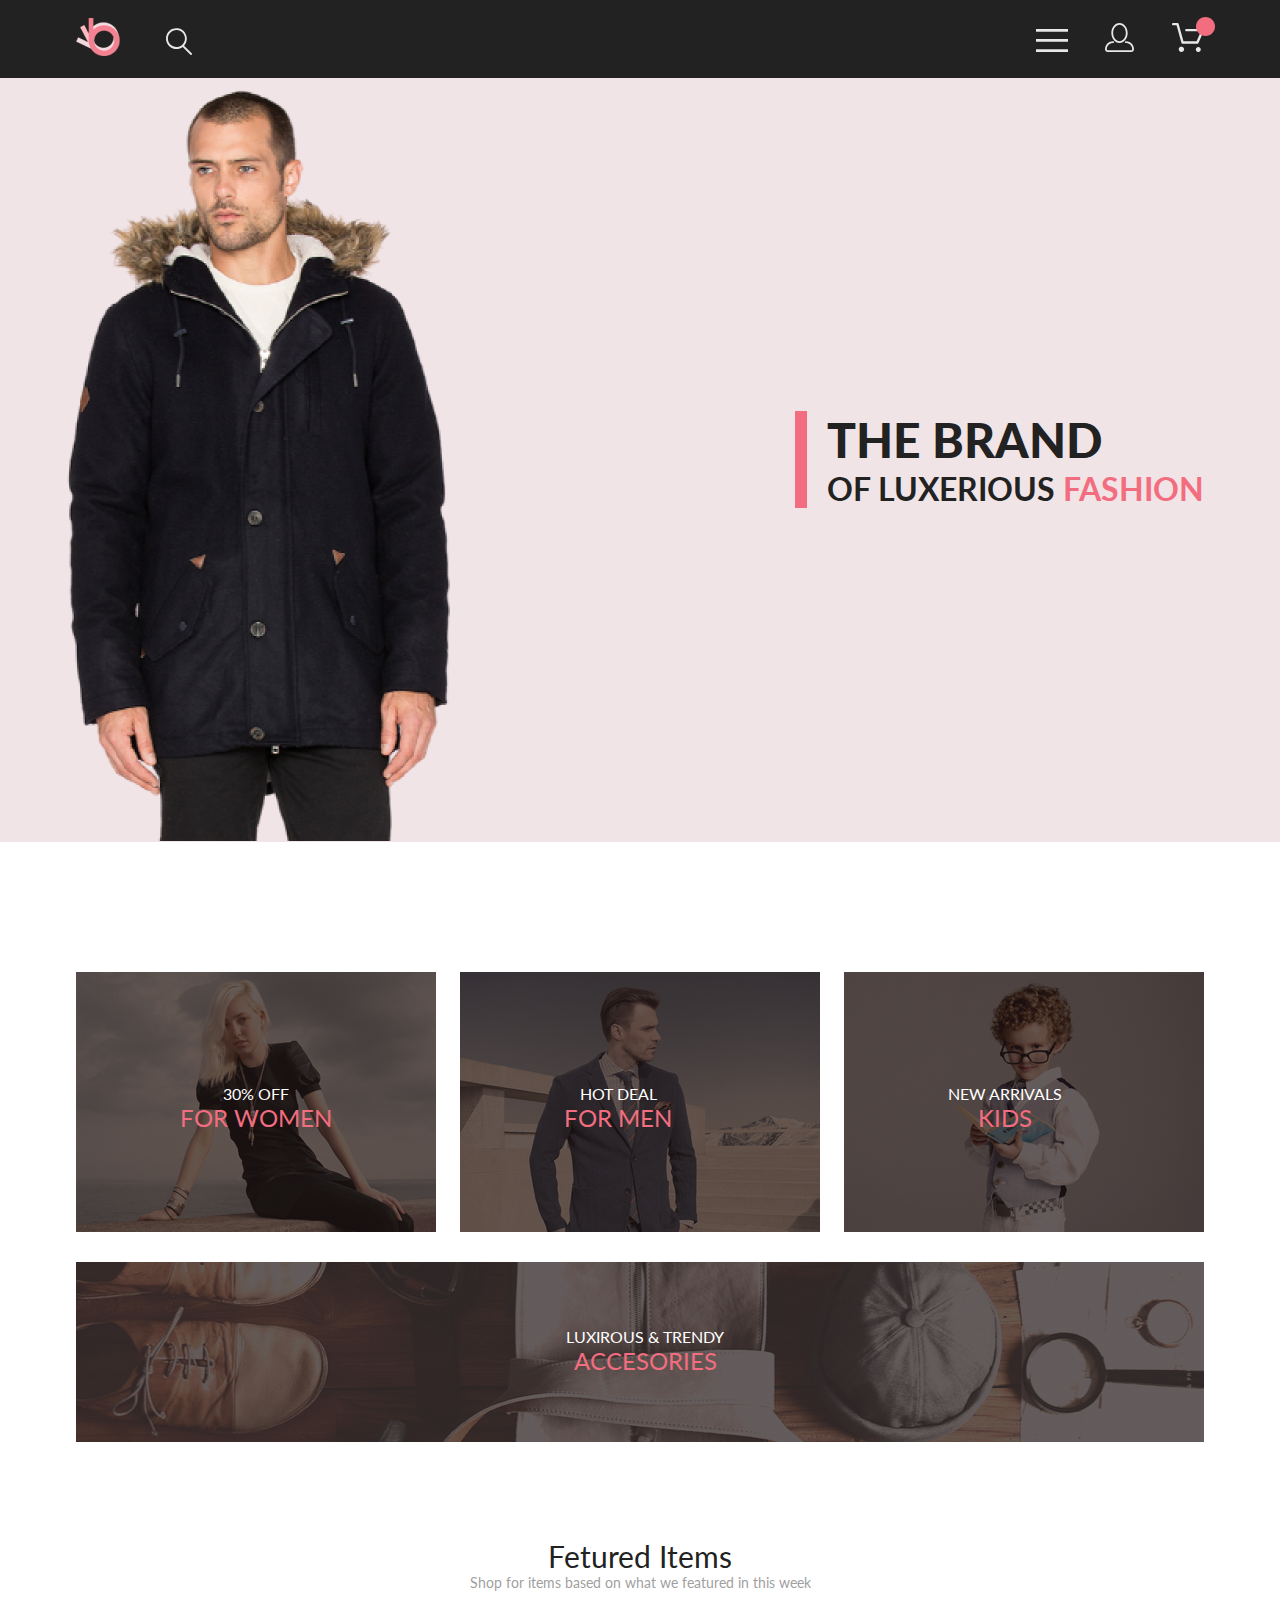
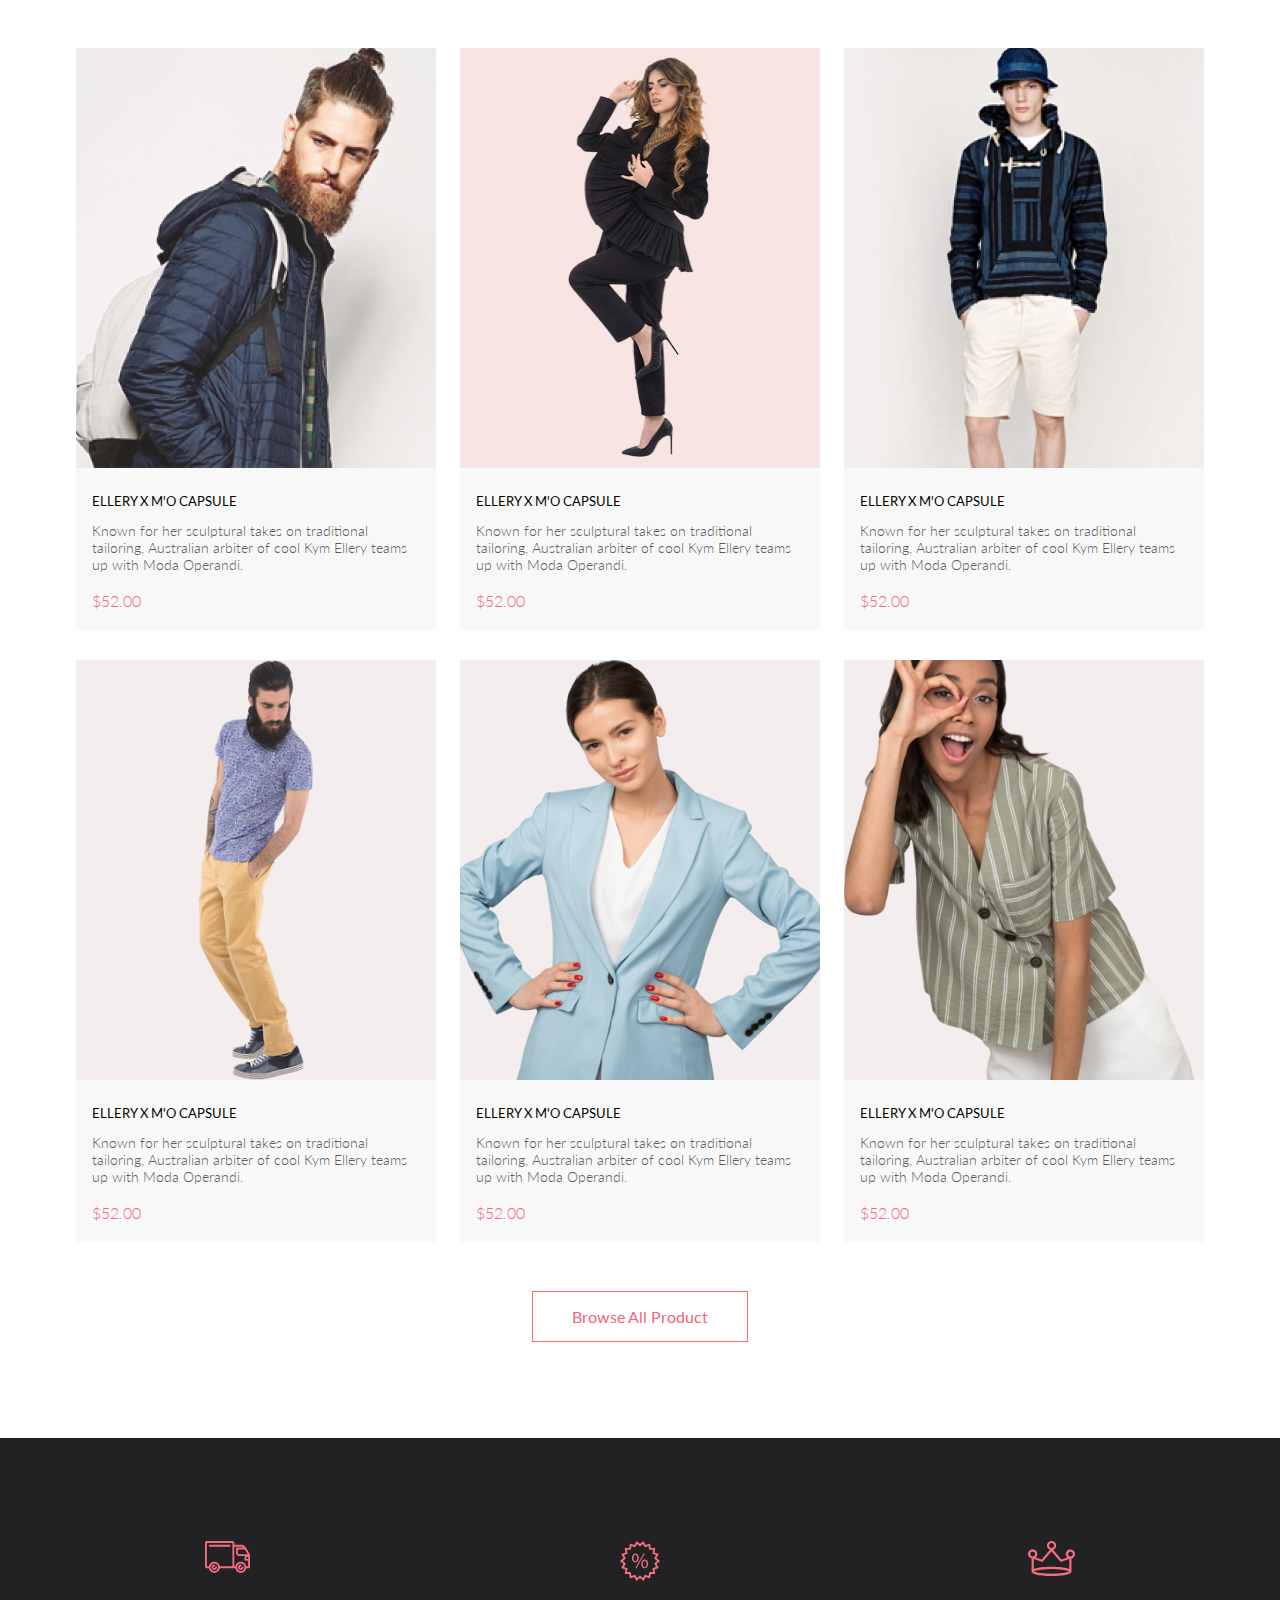
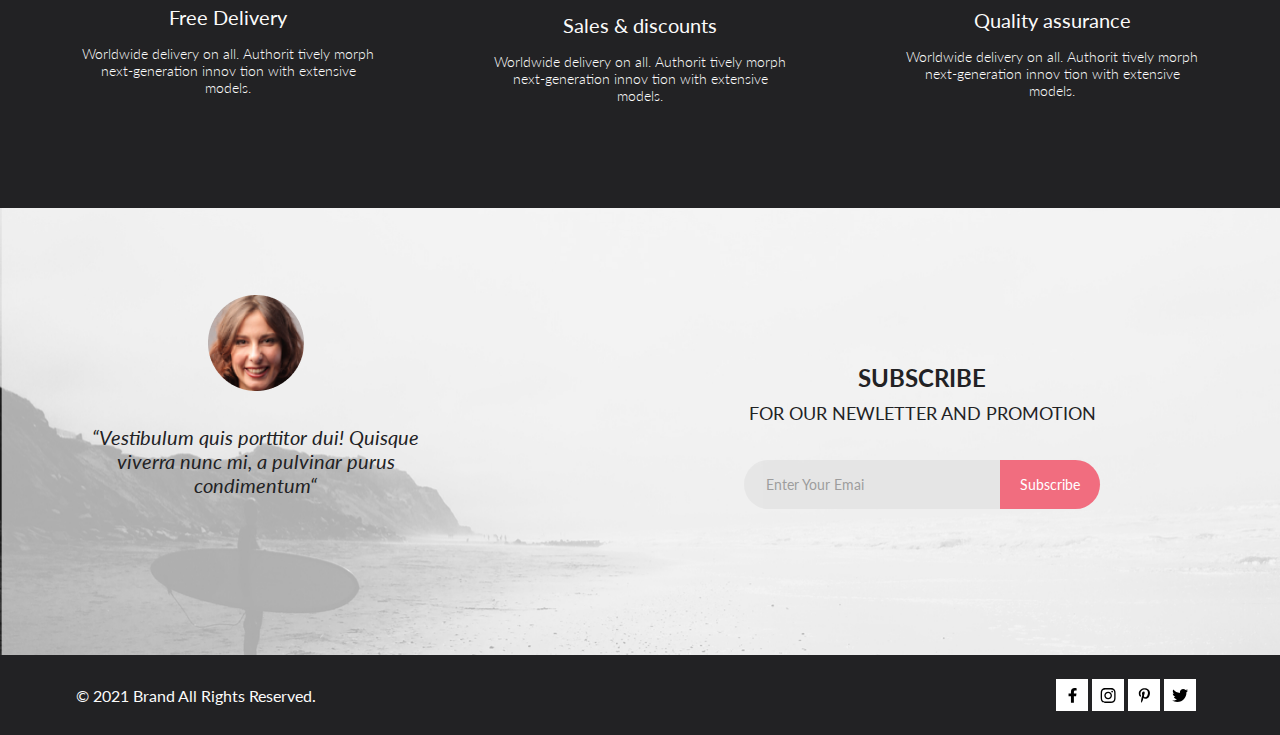
==== commit 6bb636d0: "input" ====
--- a/Main/index.html
+++ b/Main/index.html
@@ -254,7 +254,7 @@
                                 <p>FOR OUR NEWLETTER AND PROMOTION</p>
                             </div>
                             <form class="subscribe__input">
-                                <input type="email" name="login" value="Enter Your Emai"><input type="submit"
+                                <input type="email" name="login" placeholder="Enter Your Emai"><input type="submit"
                                     value="Subscribe">
                             </form>
                         </div>
--- a/css/subscribe.css
+++ b/css/subscribe.css
@@ -84,6 +84,7 @@
   width: 256px;
   height: 49px;
   padding-left: 22px;
+  padding-right: 22px;
   display: inline-block;
 }
 
--- a/Main/main_scss_css/main_cart.css
+++ b/Main/main_scss_css/main_cart.css
@@ -59,8 +59,8 @@
 }
 
 .cart__img:hover::after {
-  background: url(./img/addToCart.svg) 111px 188px no-repeat, -webkit-gradient(linear, left top, left bottom, from(rgba(58, 56, 56, 0.86)), to(rgba(58, 56, 56, 0.86)));
-  background: url(./img/addToCart.svg) 111px 188px no-repeat, linear-gradient(rgba(58, 56, 56, 0.86), rgba(58, 56, 56, 0.86));
+  background: url(../img/addToCart.svg) 111px 188px no-repeat, -webkit-gradient(linear, left top, left bottom, from(rgba(58, 56, 56, 0.86)), to(rgba(58, 56, 56, 0.86)));
+  background: url(../img/addToCart.svg) 111px 188px no-repeat, linear-gradient(rgba(58, 56, 56, 0.86), rgba(58, 56, 56, 0.86));
 }
 
 .cart__text {
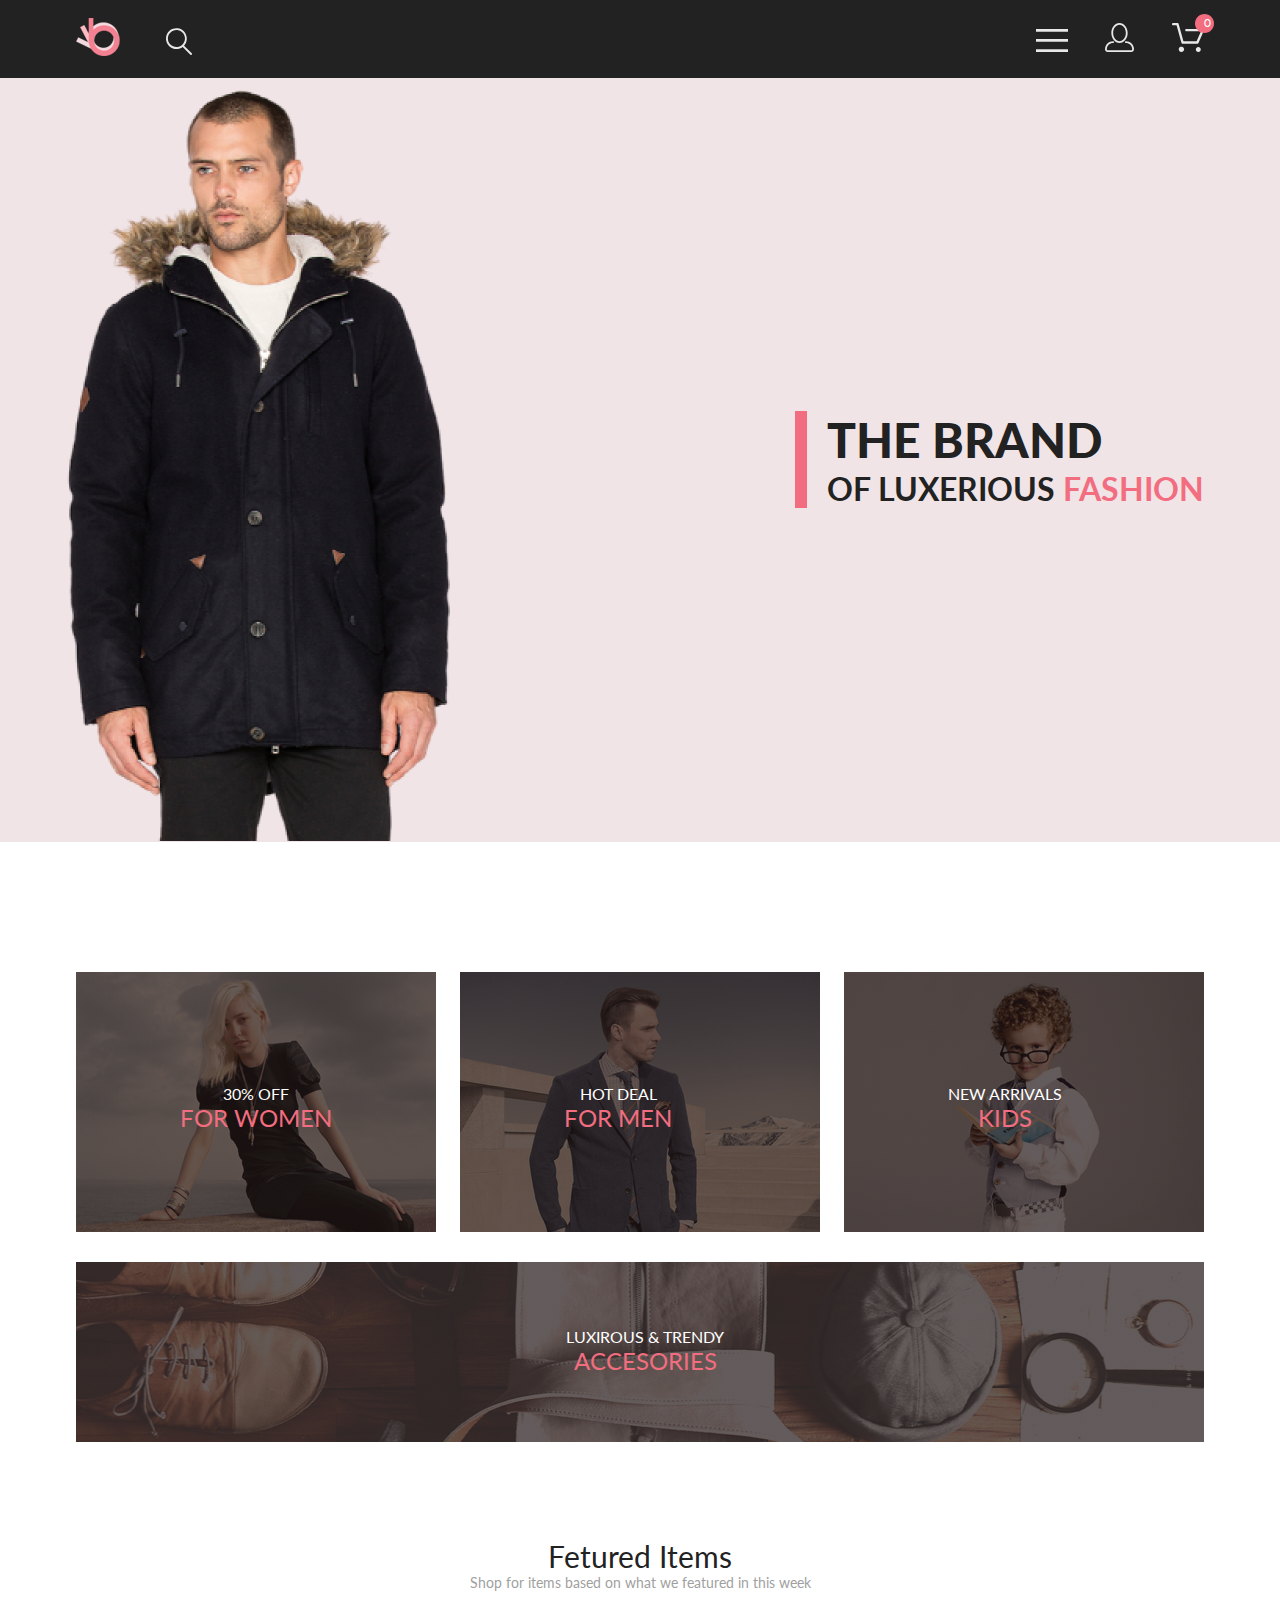
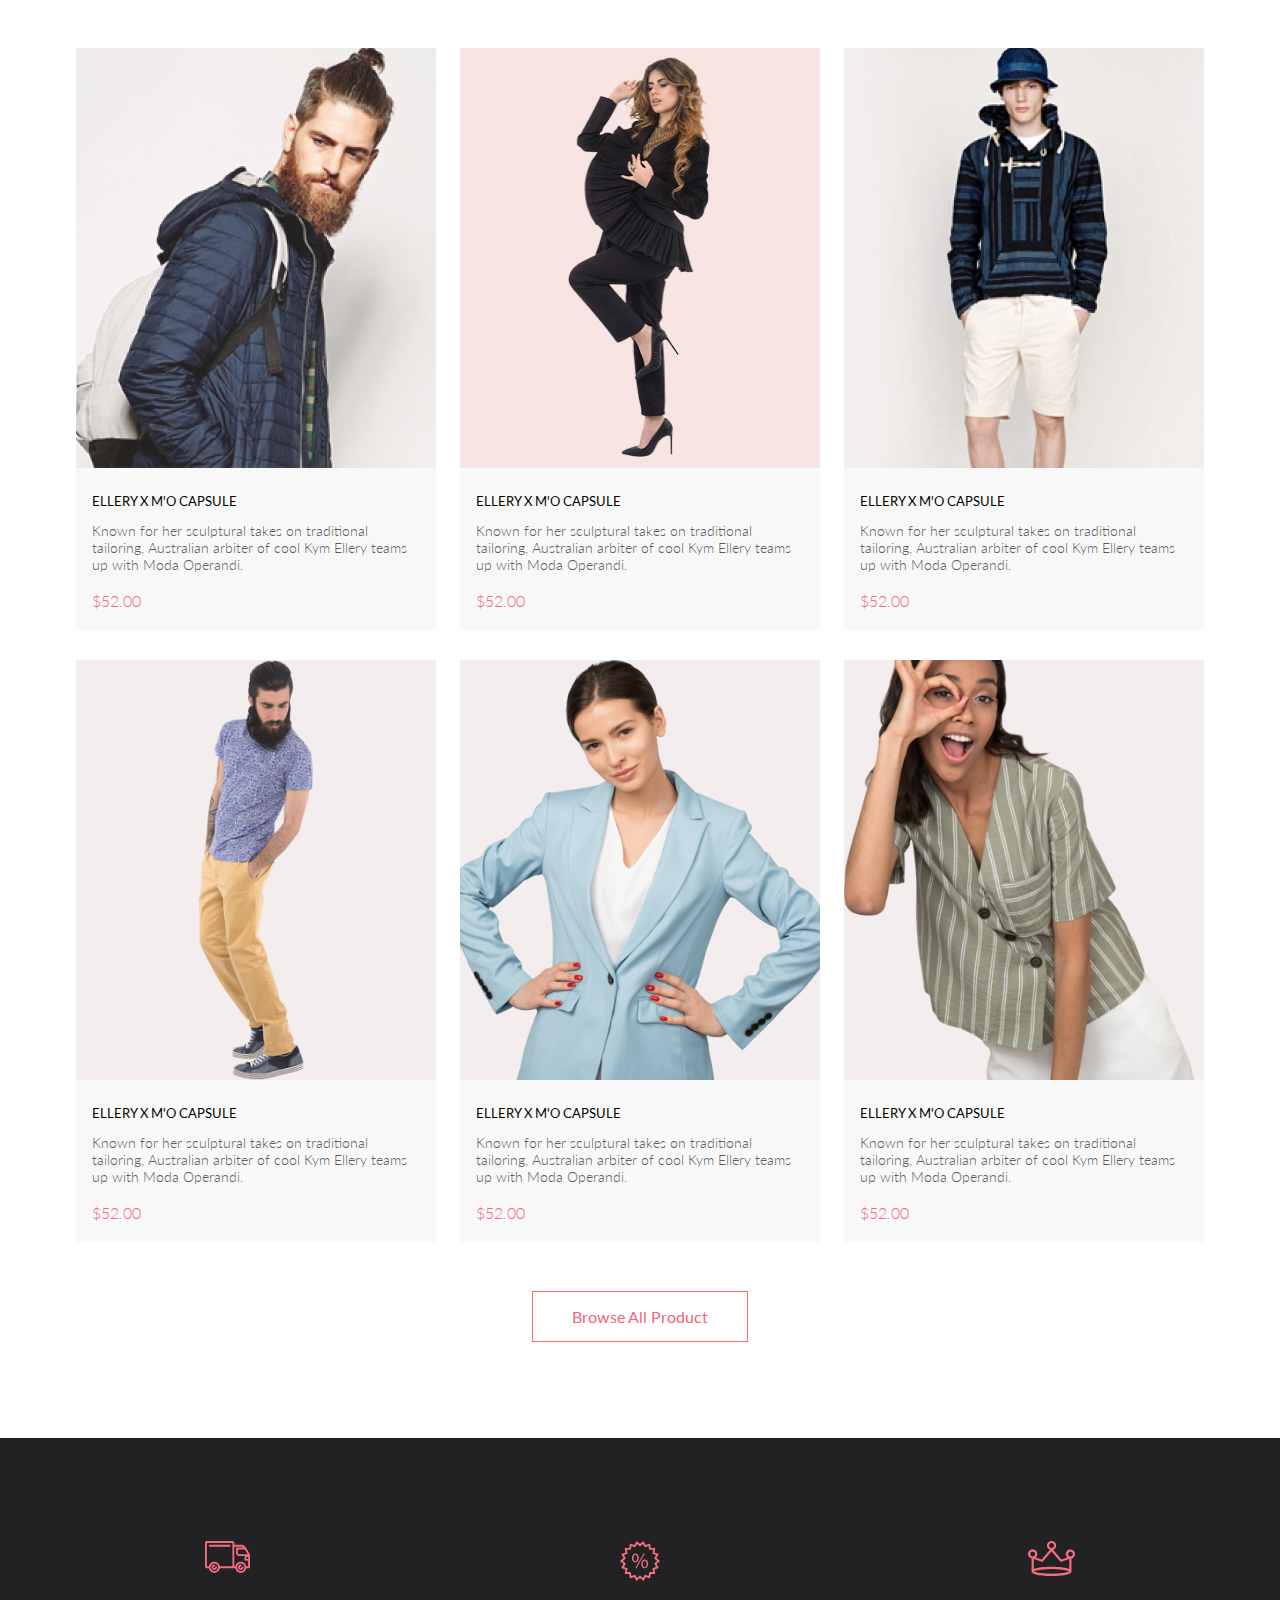
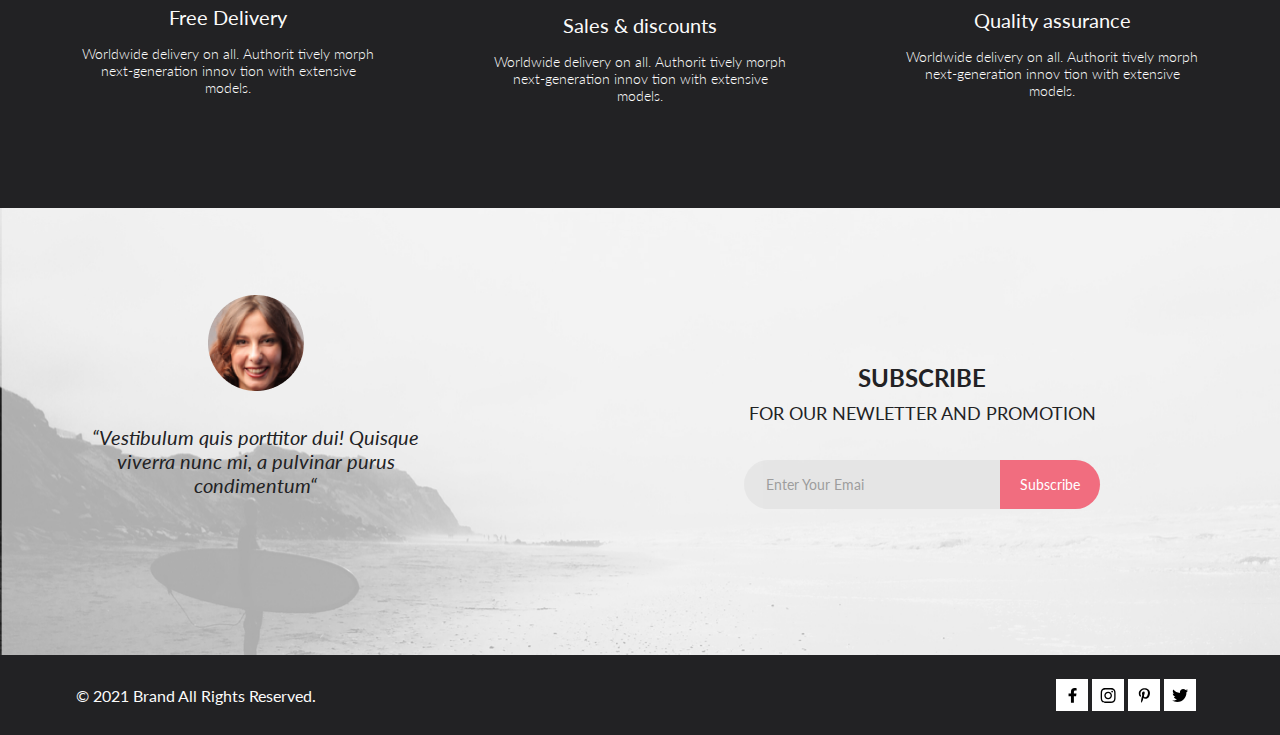
==== commit b55efdc3: "allips" ====
--- a/Main/index.html
+++ b/Main/index.html
@@ -67,7 +67,8 @@
                                 src="../Catalog/catalog_img/account.svg" alt="personal account"></a>
                         <a href="../Cart/cart.html"><img class="nav__image " src="../Catalog/catalog_img/basket.svg"
                                 alt="basket">
-                            <img class="nav__ellips" src="../Catalog/catalog_img/ellipse.svg" alt=""></a>
+                            <img class=" ellips" src="../Catalog/catalog_img/ellipse.svg" alt="ellips"></a>
+                        <span>0</span>
                     </div>
                 </div>
             </div>
--- a/css/header.css
+++ b/css/header.css
@@ -13,13 +13,6 @@
   position: fixed;
   width: 100%;
   z-index: 50;
-}
-
-.header__nav-item:last-child {
-  -ms-flex-item-align: center;
-      -ms-grid-row-align: center;
-      align-self: center;
-  position: relative;
 }
 
 .header__burger {
@@ -126,14 +119,23 @@
   padding: 18px 0 18px 0;
 }
 
-.nav__item {
-  position: relative;
-}
-
 .nav__item:last-child {
   -ms-flex-item-align: center;
       -ms-grid-row-align: center;
       align-self: center;
+  position: relative;
+}
+
+.nav__item:last-child span {
+  position: absolute;
+  top: -7px;
+  right: -7px;
+  font-family: Lato;
+  font-style: normal;
+  font-weight: normal;
+  font-size: 12px;
+  line-height: 14px;
+  color: #FFFFFF;
 }
 
 .nav__img {
@@ -144,9 +146,9 @@
   margin-left: 33px;
 }
 
-.nav__ellips {
+.ellips {
   position: absolute;
-  top: -6px;
-  right: -11px;
+  top: -9px;
+  right: -10px;
 }
 /*# sourceMappingURL=header.css.map */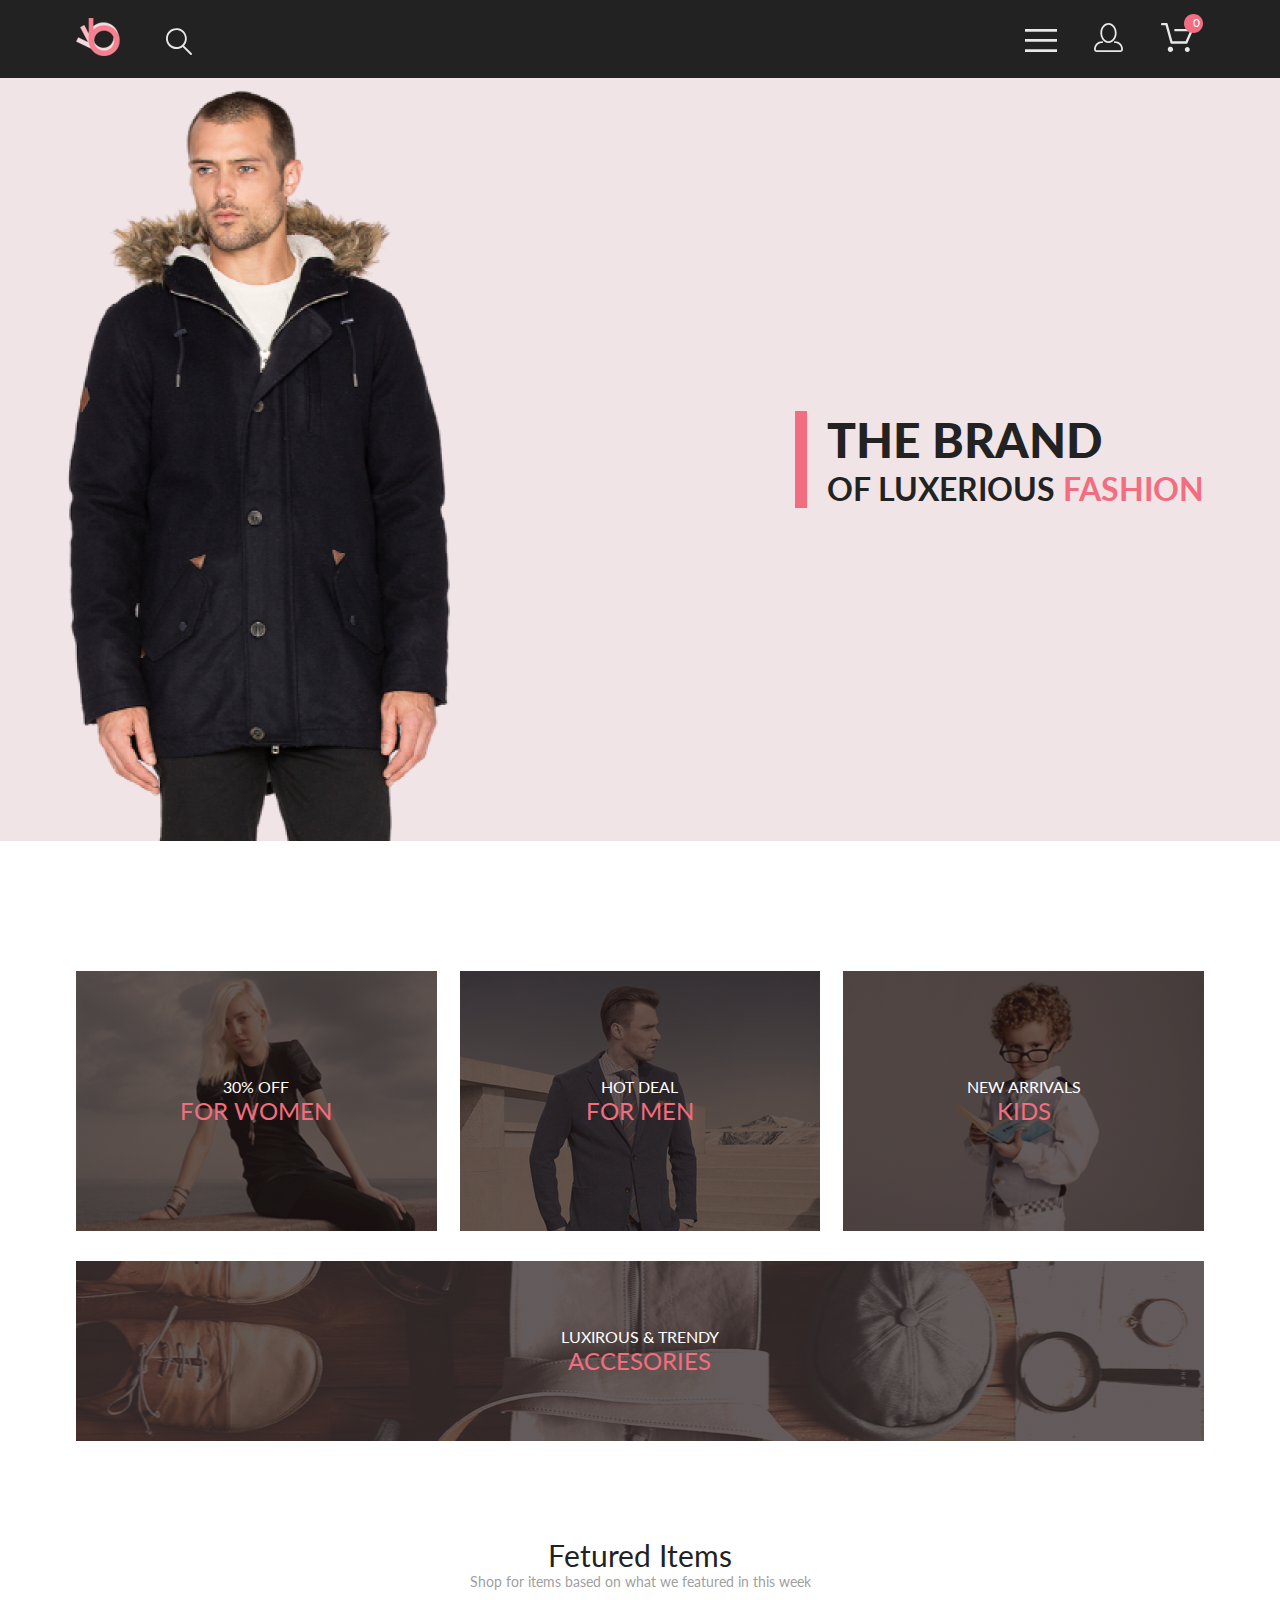
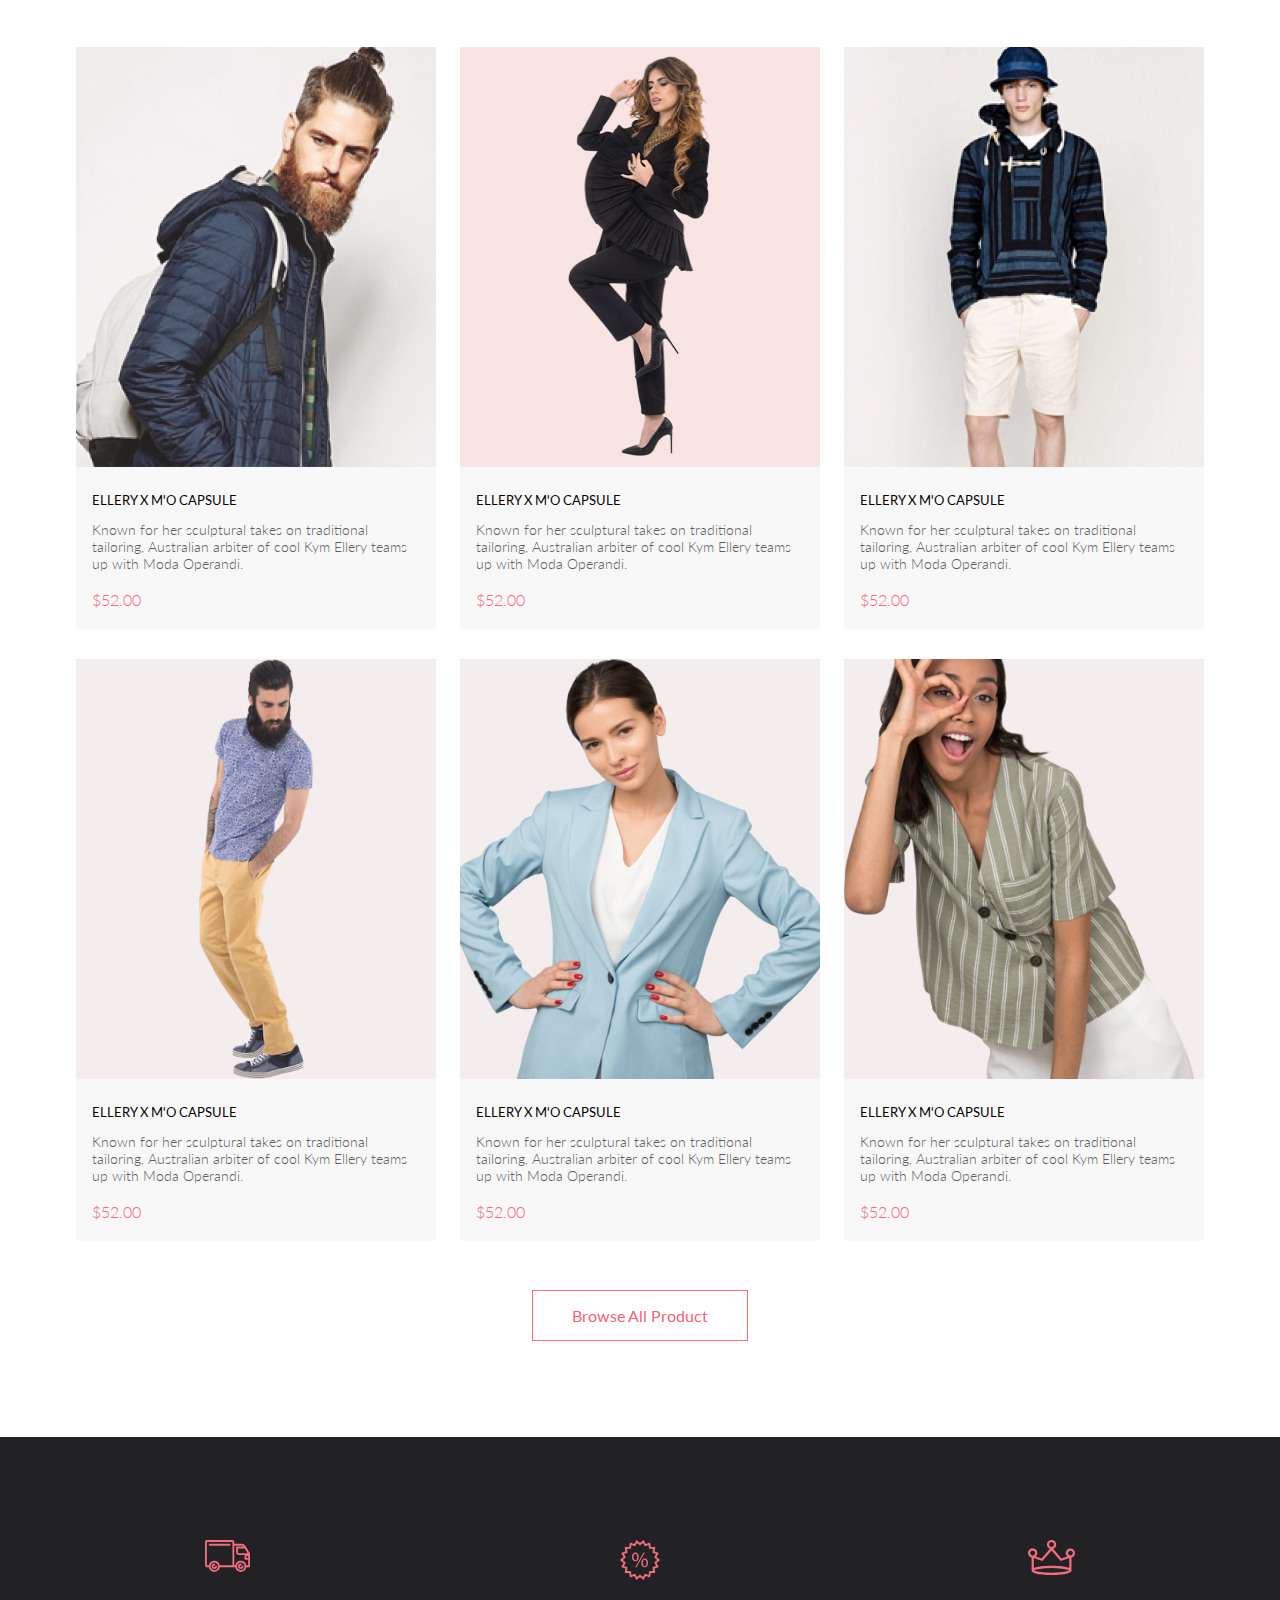
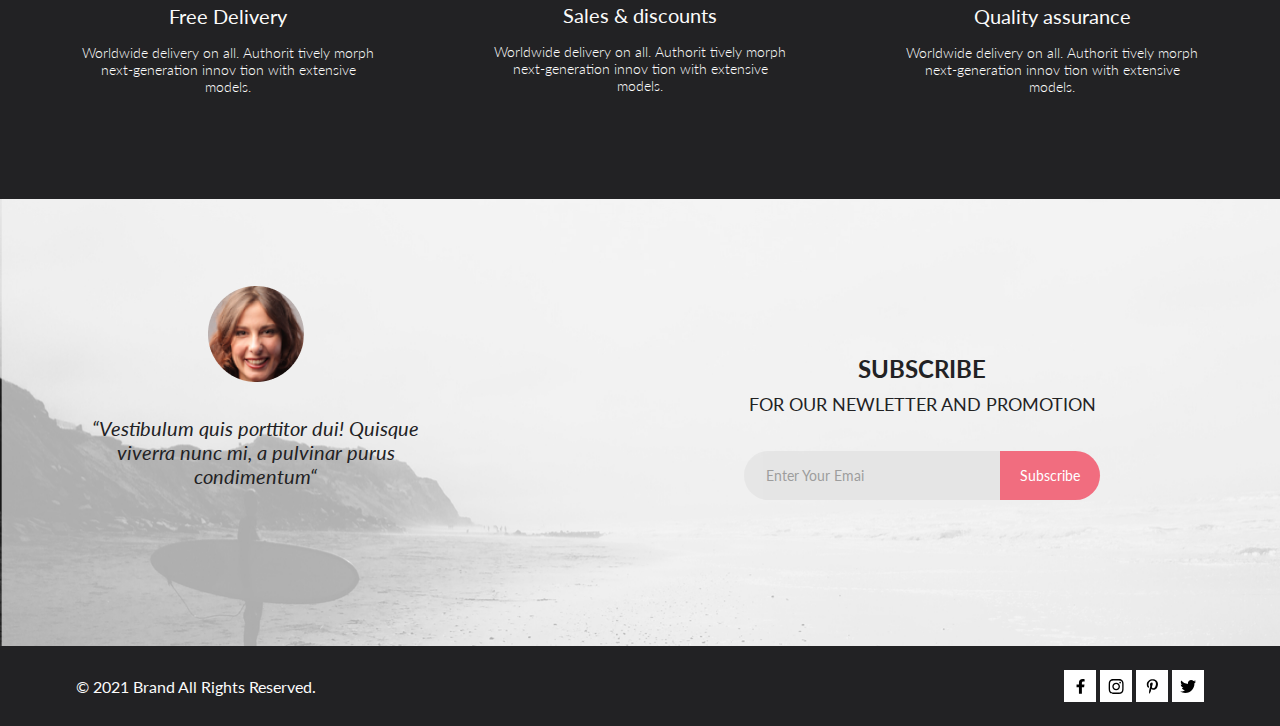
==== commit d5c6dd89: "adaptive" ====
--- a/Main/index.html
+++ b/Main/index.html
@@ -25,7 +25,7 @@
 <body>
     <header class="header">
         <div class="header--bg">
-            <div class="wrapper ">
+            <div class="header__wrapper ">
                 <div class="nav">
                     <div class="nav__item">
                         <a href="../Main/index.html"><img class="nav__img" src="../Catalog/catalog_img/logo.png"
@@ -208,7 +208,7 @@
                             <img src="./img/delivery.svg" alt="delivery">
                         </div>
                         <div class="benefit-text">
-                            <h3>Free Delivery</h3>
+                            <h3 class="delivery">Free Delivery</h3>
                             <p>Worldwide delivery on all. Authorit tively morph next-generation innov tion with
                                 extensive models.</p>
                         </div>
@@ -218,7 +218,7 @@
                             <img src="./img/sale.svg" alt="sale">
                         </div>
                         <div class="benefit-text">
-                            <h3>Sales & discounts</h3>
+                            <h3 class="sales">Sales & discounts</h3>
                             <p>Worldwide delivery on all. Authorit tively morph next-generation innov tion with
                                 extensive models.</p>
                         </div>
@@ -228,7 +228,7 @@
                             <img src="./img/assurance.svg" alt="assurance">
                         </div>
                         <div class="benefit-text">
-                            <h3>Quality assurance</h3>
+                            <h3 class="quality">Quality assurance</h3>
                             <p>Worldwide delivery on all. Authorit tively morph next-generation innov tion with
                                 extensive models.</p>
                         </div>
--- a/css/header.css
+++ b/css/header.css
@@ -13,6 +13,12 @@
   position: fixed;
   width: 100%;
   z-index: 50;
+}
+
+.header__wrapper {
+  max-width: 1160px;
+  margin: 0 auto;
+  padding: 0 27px 0 16px;
 }
 
 .header__burger {
@@ -151,4 +157,19 @@
   top: -9px;
   right: -10px;
 }
+
+@media (max-width: 838px) {
+  .header__wrapper {
+    max-width: 728px;
+  }
+}
+
+@media (max-width: 425px) {
+  .nav__item:last-child a {
+    display: none;
+  }
+  .nav__item:last-child span {
+    display: none;
+  }
+}
 /*# sourceMappingURL=header.css.map */--- a/css/footer.css
+++ b/css/footer.css
@@ -4,10 +4,9 @@
 }
 
 .footer__cards {
-  display: -ms-grid;
-  display: grid;
-  -ms-grid-columns: 332px 148px;
-      grid-template-columns: 332px 148px;
+  display: -webkit-box;
+  display: -ms-flexbox;
+  display: flex;
   -webkit-box-pack: justify;
       -ms-flex-pack: justify;
           justify-content: space-between;
@@ -56,4 +55,18 @@
   -webkit-transform: rotateY(360deg);
           transform: rotateY(360deg);
 }
+
+@media (max-width: 649px) {
+  .footer__cards {
+    -webkit-box-orient: vertical;
+    -webkit-box-direction: reverse;
+        -ms-flex-direction: column-reverse;
+            flex-direction: column-reverse;
+    padding-top: 0;
+    padding-bottom: 9;
+  }
+  .footer__card {
+    margin-top: 40px;
+  }
+}
 /*# sourceMappingURL=footer.css.map */--- a/css/subscribe.css
+++ b/css/subscribe.css
@@ -113,4 +113,24 @@
   background: #E05C6E;
   cursor: pointer;
 }
+
+@media (max-width: 876px) {
+  .subscribe__cards {
+    -ms-grid-columns: none;
+        grid-template-columns: none;
+    -webkit-box-pack: center;
+        -ms-flex-pack: center;
+            justify-content: center;
+  }
+  .subscribe__card:first-child {
+    padding-top: 64px;
+  }
+  .subscribe__card:last-child {
+    padding-top: 48px;
+  }
+  .subscribe__input {
+    margin-bottom: 140px;
+    margin-top: 27px;
+  }
+}
 /*# sourceMappingURL=subscribe.css.map */--- a/css/benifits.css
+++ b/css/benifits.css
@@ -26,7 +26,6 @@
   font-size: 19.96px;
   line-height: 24px;
   color: #FBFBFB;
-  padding-top: 28px;
 }
 
 .benefit-text p {
@@ -40,4 +39,31 @@
   width: 304px;
   text-align: center;
 }
+
+.delivery {
+  padding-top: 28px;
+}
+
+.sales {
+  padding-top: 19px;
+}
+
+.quality {
+  padding-top: 25px;
+}
+
+@media (max-width: 1033px) {
+  .benefit__cards {
+    -ms-grid-columns: none;
+        grid-template-columns: none;
+    -webkit-box-pack: center;
+        -ms-flex-pack: center;
+            justify-content: center;
+    padding-bottom: 64px;
+  }
+  .benefit__card {
+    padding-top: 48px;
+    padding-bottom: 0;
+  }
+}
 /*# sourceMappingURL=benifits.css.map */--- a/Main/main_scss_css/gallery.css
+++ b/Main/main_scss_css/gallery.css
@@ -5,8 +5,8 @@
 .gallery__wrapper {
   display: -ms-grid;
   display: grid;
-  -ms-grid-columns: 360px 360px 360px;
-      grid-template-columns: 360px 360px 360px;
+  -ms-grid-columns: 32% 32% 32%;
+      grid-template-columns: 32% 32% 32%;
   -ms-grid-rows: 260px 210px;
       grid-template-rows: 260px 210px;
   -webkit-box-pack: justify;
@@ -17,8 +17,6 @@
 
 .gallery__text {
   position: absolute;
-  top: 43%;
-  left: 29%;
 }
 
 .gallery__text p:first-child {
@@ -43,8 +41,6 @@
 
 .gallery__text-accesories {
   position: absolute;
-  top: 65px;
-  left: 490px;
 }
 
 .gallery__text-accesories p:first-child {
@@ -69,26 +65,35 @@
 
 .gallery__img {
   position: relative;
+  display: -webkit-box;
+  display: -ms-flexbox;
+  display: flex;
+  -webkit-box-pack: center;
+      -ms-flex-pack: center;
+          justify-content: center;
+  -webkit-box-align: center;
+      -ms-flex-align: center;
+          align-items: center;
 }
 
 .gallery__img:first-child {
-  background: -webkit-gradient(linear, left top, left bottom, from(rgba(33, 22, 22, 0.7)), to(rgba(33, 22, 22, 0.7))), url(../img/women.jpg) no-repeat;
-  background: linear-gradient(rgba(33, 22, 22, 0.7), rgba(33, 22, 22, 0.7)), url(../img/women.jpg) no-repeat;
+  background: -webkit-gradient(linear, left top, left bottom, from(rgba(33, 22, 22, 0.7)), to(rgba(33, 22, 22, 0.7))), url(../img/women.jpg) center/cover no-repeat;
+  background: linear-gradient(rgba(33, 22, 22, 0.7), rgba(33, 22, 22, 0.7)), url(../img/women.jpg) center/cover no-repeat;
 }
 
 .gallery__img:nth-child(3) {
-  background: -webkit-gradient(linear, left top, left bottom, from(rgba(33, 22, 22, 0.7)), to(rgba(33, 22, 22, 0.7))), url(../img/kids.jpg) no-repeat;
-  background: linear-gradient(rgba(33, 22, 22, 0.7), rgba(33, 22, 22, 0.7)), url(../img/kids.jpg) no-repeat;
+  background: -webkit-gradient(linear, left top, left bottom, from(rgba(33, 22, 22, 0.7)), to(rgba(33, 22, 22, 0.7))), url(../img/kids.jpg) center/cover no-repeat;
+  background: linear-gradient(rgba(33, 22, 22, 0.7), rgba(33, 22, 22, 0.7)), url(../img/kids.jpg) center/cover no-repeat;
 }
 
 .gallery__img:nth-child(2) {
-  background: -webkit-gradient(linear, left top, left bottom, from(rgba(33, 22, 22, 0.7)), to(rgba(33, 22, 22, 0.7))), url(../img/men.jpg);
-  background: linear-gradient(rgba(33, 22, 22, 0.7), rgba(33, 22, 22, 0.7)), url(../img/men.jpg);
+  background: -webkit-gradient(linear, left top, left bottom, from(rgba(33, 22, 22, 0.7)), to(rgba(33, 22, 22, 0.7))), url(../img/men.jpg) center/cover no-repeat;
+  background: linear-gradient(rgba(33, 22, 22, 0.7), rgba(33, 22, 22, 0.7)), url(../img/men.jpg) center/cover no-repeat;
 }
 
 .gallery__img-accesories {
-  background: -webkit-gradient(linear, left top, left bottom, from(rgba(33, 22, 22, 0.7)), to(rgba(33, 22, 22, 0.7))), url(../img/trend.jpg) no-repeat;
-  background: linear-gradient(rgba(33, 22, 22, 0.7), rgba(33, 22, 22, 0.7)), url(../img/trend.jpg) no-repeat;
+  background: -webkit-gradient(linear, left top, left bottom, from(rgba(33, 22, 22, 0.7)), to(rgba(33, 22, 22, 0.7))), url(../img/trend.jpg) center/cover no-repeat;
+  background: linear-gradient(rgba(33, 22, 22, 0.7), rgba(33, 22, 22, 0.7)), url(../img/trend.jpg) center/cover no-repeat;
   -ms-grid-row: 2;
       grid-row-start: 2;
   grid-row-end: 3;
@@ -97,5 +102,45 @@
   grid-column-end: 4;
   margin-top: 30px;
   position: relative;
+  display: -webkit-box;
+  display: -ms-flexbox;
+  display: flex;
+  -webkit-box-pack: center;
+      -ms-flex-pack: center;
+          justify-content: center;
+  -webkit-box-align: center;
+      -ms-flex-align: center;
+          align-items: center;
+}
+
+@media (max-width: 1007px) {
+  .gallery {
+    padding-top: 0;
+  }
+  .gallery__wrapper {
+    margin-top: 18px;
+  }
+}
+
+@media (max-width: 766px) {
+  .gallery__wrapper {
+    -ms-grid-columns: 91%;
+        grid-template-columns: 91%;
+    -ms-grid-rows: 274px 249px 248px 111px;
+        grid-template-rows: 274px 249px 248px 111px;
+    -webkit-box-pack: center;
+        -ms-flex-pack: center;
+            justify-content: center;
+    grid-gap: 32px;
+  }
+  .gallery__img-accesories {
+    -ms-grid-row: auto;
+        grid-row-start: auto;
+    grid-row-end: auto;
+    -ms-grid-column: auto;
+        grid-column-start: auto;
+    grid-column-end: auto;
+    margin-top: 0;
+  }
 }
 /*# sourceMappingURL=gallery.css.map */--- a/Main/main_scss_css/main_cart.css
+++ b/Main/main_scss_css/main_cart.css
@@ -122,4 +122,35 @@
   background: #F16D7F;
   color: #FFFFFF;
 }
+
+@media (max-width: 1168px) {
+  .cart__cards {
+    -ms-grid-columns: 360px 360px;
+        grid-template-columns: 360px 360px;
+    -ms-flex-pack: distribute;
+        justify-content: space-around;
+  }
+}
+
+@media (max-width: 808px) {
+  .cart__cards {
+    -webkit-box-pack: justify;
+        -ms-flex-pack: justify;
+            justify-content: space-between;
+  }
+}
+
+@media (max-width: 766px) {
+  .cart__cards {
+    -ms-grid-columns: 360px;
+        grid-template-columns: 360px;
+    -webkit-box-pack: center;
+        -ms-flex-pack: center;
+            justify-content: center;
+    margin-top: 50px;
+  }
+  .cart__card {
+    margin-top: 16px;
+  }
+}
 /*# sourceMappingURL=main_cart.css.map */--- a/Main/main_scss_css/brand.css
+++ b/Main/main_scss_css/brand.css
@@ -5,7 +5,6 @@
 .brand {
   background: #F1E4E6;
   max-width: 100%;
-  min-height: 764px;
 }
 
 .brand__title {
@@ -49,4 +48,48 @@
       -ms-flex-align: center;
           align-items: center;
 }
+
+@media (max-width: 1007px) {
+  .man {
+    min-height: 581px;
+    background-size: 612px;
+    background-position: -73px bottom;
+  }
+}
+
+@media (max-width: 876px) {
+  .man {
+    min-height: 367px;
+    background-size: 386px;
+    background-position: 21px bottom;
+  }
+  .brand__title {
+    padding-right: 32px;
+    padding-left: 16px;
+    max-width: none;
+  }
+  .brand__title h1 {
+    font-size: 44px;
+    line-height: 53px;
+  }
+  .brand__title p {
+    font-size: 24px;
+    line-height: 29px;
+  }
+}
+
+@media (max-width: 725px) {
+  .man {
+    background: none;
+    display: -webkit-box;
+    display: -ms-flexbox;
+    display: flex;
+    -webkit-box-pack: center;
+        -ms-flex-pack: center;
+            justify-content: center;
+    -webkit-box-align: center;
+        -ms-flex-align: center;
+            align-items: center;
+  }
+}
 /*# sourceMappingURL=brand.css.map */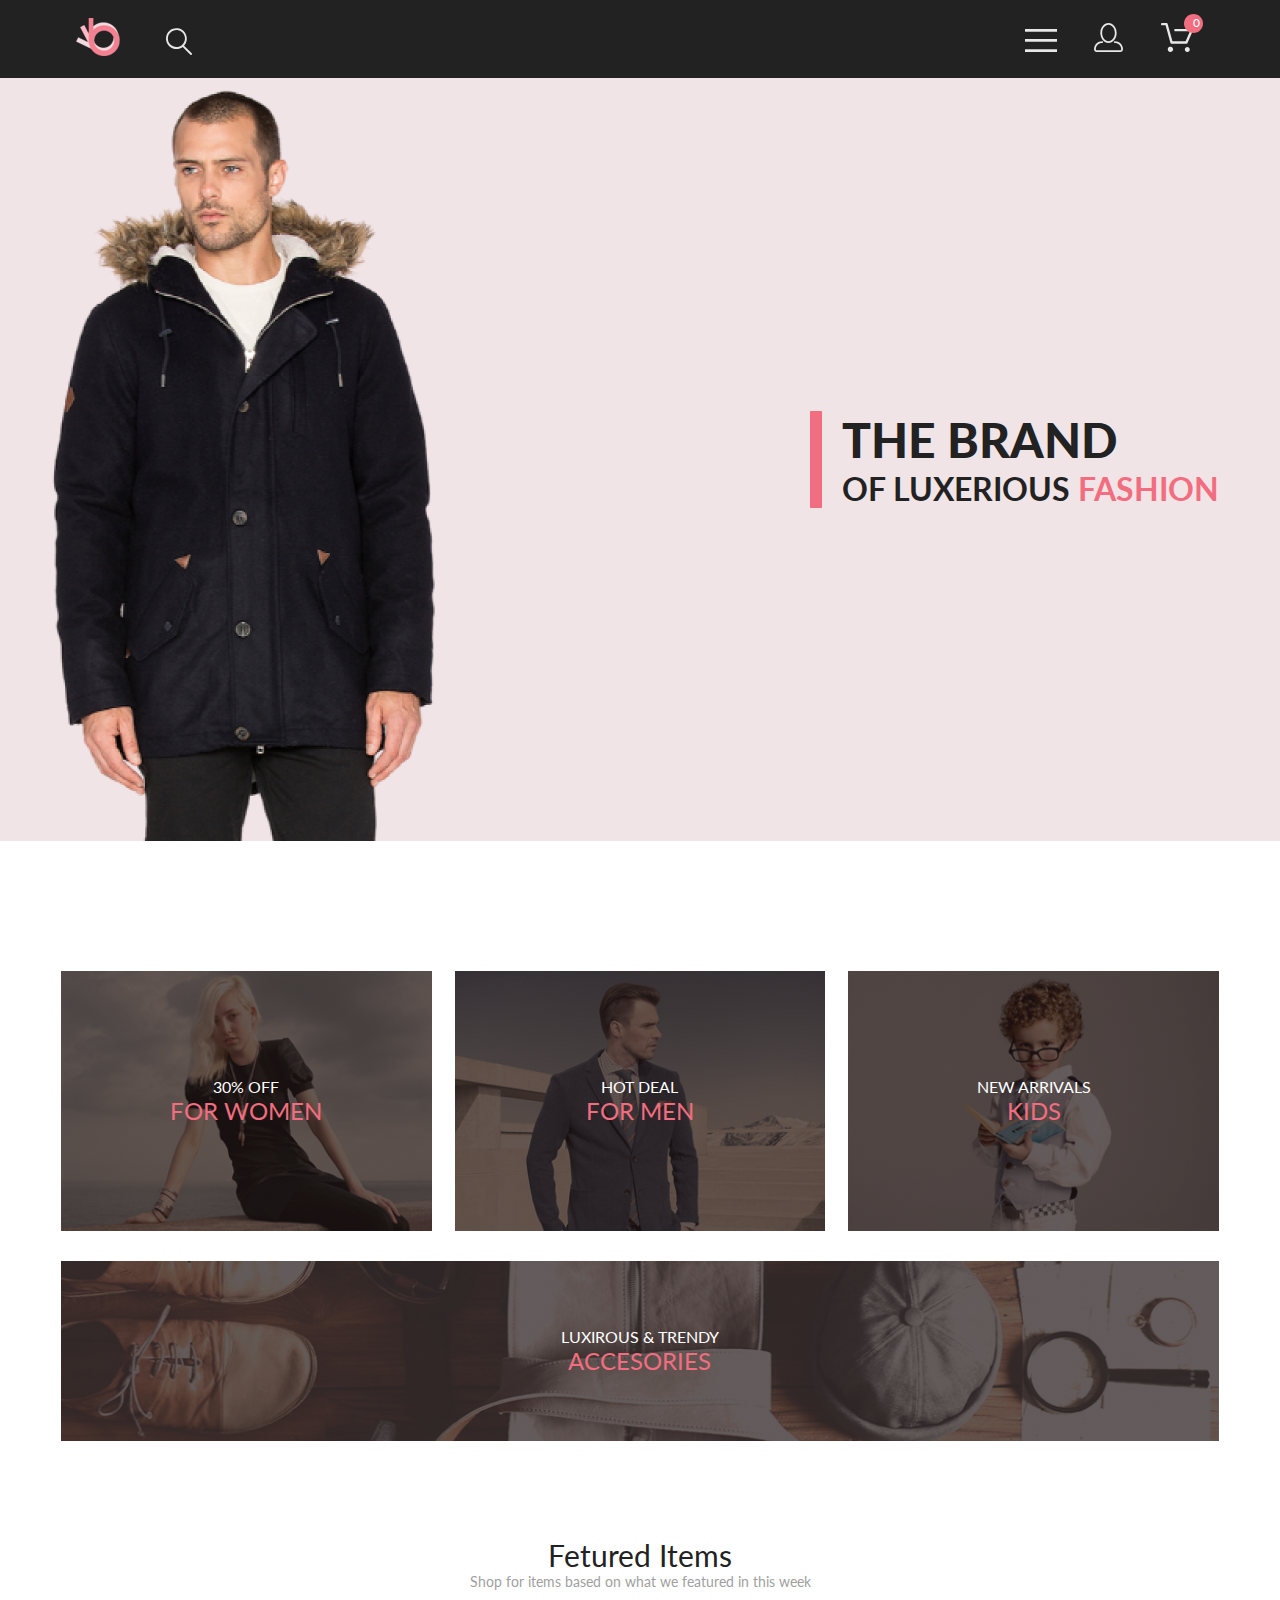
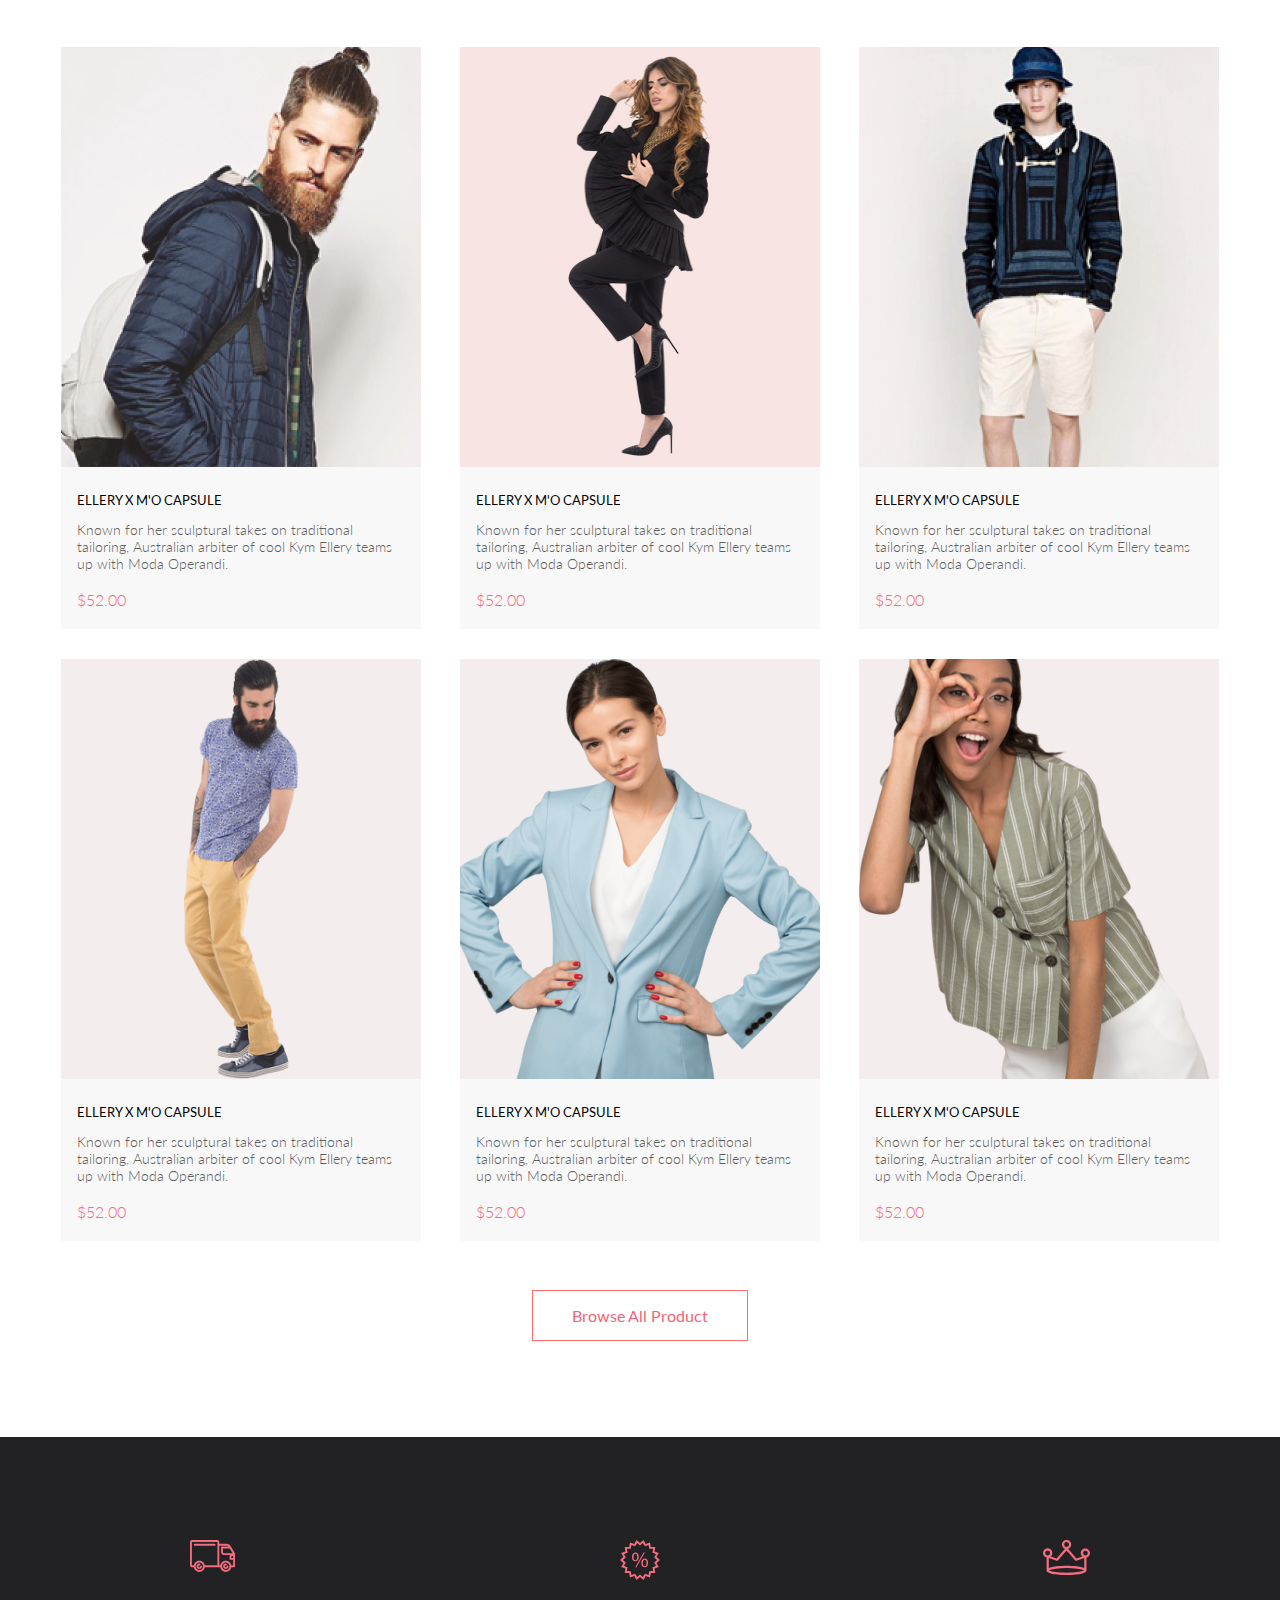
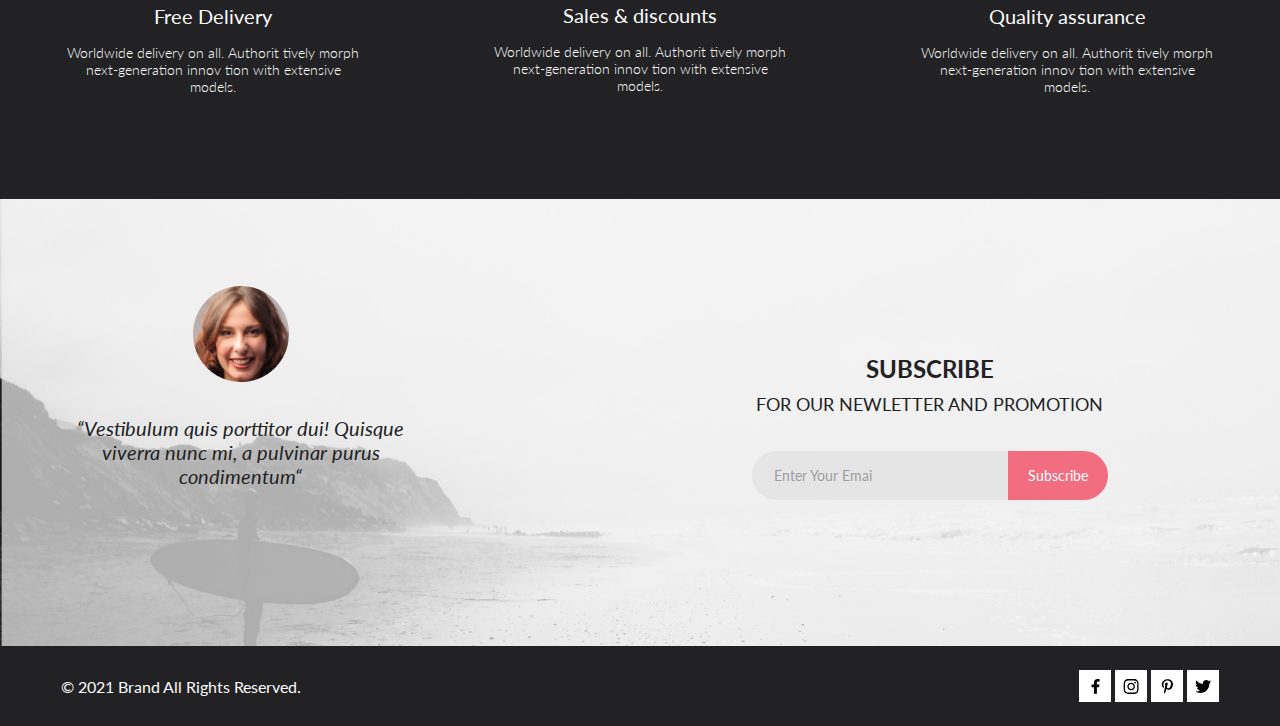
==== commit 974646f1: "adaptive" ====
--- a/Main/index.html
+++ b/Main/index.html
@@ -28,9 +28,8 @@
             <div class="header__wrapper ">
                 <div class="nav">
                     <div class="nav__item">
-                        <a href="../Main/index.html"><img class="nav__img" src="../Catalog/catalog_img/logo.png"
-                                alt="logo"></a>
-                        <a href="#!"><img src="../Catalog/catalog_img/search.svg" alt=""></a>
+                        <a href="../Main/index.html"><img class="nav__img" src="../img/logo.png" alt="logo"></a>
+                        <a href="#!"><img src="../img/search.svg" alt=""></a>
                     </div>
                     <div class="nav__item ">
                         <div class="header__burger header__burger-close ">
@@ -52,22 +51,21 @@
                             </div>
                             <div class="header__kids header__list">
                                 <h3>KIDS</h3>
-                                <a href="">Accessories</a>
-                                <a href="">Jackets & Coats</a>
-                                <a href="">Polos</a>
-                                <a href="">T-Shirts</a>
-                                <a href="">Shirts</a>
-                                <a href="">Bags</a>
-                            </div>
-                        </div>
-                        <button class="burger-open"><img class="nav__image" src="../Catalog/catalog_img/menu.svg"
+                                <a href="#!">Accessories</a>
+                                <a href="#!">Jackets & Coats</a>
+                                <a href="#!">Polos</a>
+                                <a href="#!">T-Shirts</a>
+                                <a href="#!">Shirts</a>
+                                <a href="#!">Bags</a>
+                            </div>
+                        </div>
+                        <button class="burger-open"><img class="nav__image" src="../img/menu.svg"
                                 alt="menu burger"></button>
-                        <button class="burger-close"><img src="../Main/img/close_menu.svg" alt="close menu"></button>
-                        <a href="../Registration/registration.html"><img class="nav__image"
-                                src="../Catalog/catalog_img/account.svg" alt="personal account"></a>
-                        <a href="../Cart/cart.html"><img class="nav__image " src="../Catalog/catalog_img/basket.svg"
-                                alt="basket">
-                            <img class=" ellips" src="../Catalog/catalog_img/ellipse.svg" alt="ellips"></a>
+                        <button class="burger-close"><img src="../img/close_menu.svg" alt="close menu"></button>
+                        <a href="../Registration/registration.html"><img class="nav__image" src="../img/account.svg"
+                                alt="personal account"></a>
+                        <a href="../Cart/cart.html"><img class="nav__image " src="../img/basket.svg" alt="basket">
+                            <img class=" ellips" src="../img/ellipse.svg" alt="ellips"></a>
                         <span>0</span>
                     </div>
                 </div>
@@ -123,67 +121,67 @@
                 <div class="cart__cards">
                     <div class="cart__card">
                         <div class="cart__img">
-                            <img src="./img/men1.jpg" alt="men">
-                        </div>
-                        <div class="cart__text">
-                            <h3>ELLERY X M'O CAPSULE</h3>
-                            <p>Known for her sculptural takes on traditional tailoring,
-                                Australian arbiter of cool Kym
-                                Ellery teams up with Moda Operandi.</p>
-                            <p>$52.00</p>
-                        </div>
-                    </div>
-                    <div class="cart__card">
-                        <div class="cart__img">
-                            <img src="./img/women2.jpg" alt="women">
-                        </div>
-                        <div class="cart__text">
-                            <h3>ELLERY X M'O CAPSULE</h3>
-                            <p>Known for her sculptural takes on traditional tailoring,
-                                Australian arbiter of cool Kym
-                                Ellery teams up with Moda Operandi.</p>
-                            <p>$52.00</p>
-                        </div>
-                    </div>
-                    <div class="cart__card">
-                        <div class="cart__img">
-                            <img src="./img/men3.jpg" alt="men">
-                        </div>
-                        <div class="cart__text">
-                            <h3>ELLERY X M'O CAPSULE</h3>
-                            <p>Known for her sculptural takes on traditional tailoring,
-                                Australian arbiter of cool Kym
-                                Ellery teams up with Moda Operandi.</p>
-                            <p>$52.00</p>
-                        </div>
-                    </div>
-                    <div class="cart__card">
-                        <div class="cart__img">
-                            <img src="./img/men4.jpg" alt="men">
-                        </div>
-                        <div class="cart__text">
-                            <h3>ELLERY X M'O CAPSULE</h3>
-                            <p>Known for her sculptural takes on traditional tailoring,
-                                Australian arbiter of cool Kym
-                                Ellery teams up with Moda Operandi.</p>
-                            <p>$52.00</p>
-                        </div>
-                    </div>
-                    <div class="cart__card">
-                        <div class="cart__img">
-                            <img src="./img/women5.jpg" alt="women">
-                        </div>
-                        <div class="cart__text">
-                            <h3>ELLERY X M'O CAPSULE</h3>
-                            <p>Known for her sculptural takes on traditional tailoring,
-                                Australian arbiter of cool Kym
-                                Ellery teams up with Moda Operandi.</p>
-                            <p>$52.00</p>
-                        </div>
-                    </div>
-                    <div class="cart__card">
-                        <div class="cart__img">
-                            <img src="./img/women6.jpg" alt="women">
+                            <img src="../img/men1.jpg" alt="men">
+                        </div>
+                        <div class="cart__text">
+                            <h3>ELLERY X M'O CAPSULE</h3>
+                            <p>Known for her sculptural takes on traditional tailoring,
+                                Australian arbiter of cool Kym
+                                Ellery teams up with Moda Operandi.</p>
+                            <p>$52.00</p>
+                        </div>
+                    </div>
+                    <div class="cart__card">
+                        <div class="cart__img">
+                            <img src="../img/women2.jpg" alt="women">
+                        </div>
+                        <div class="cart__text">
+                            <h3>ELLERY X M'O CAPSULE</h3>
+                            <p>Known for her sculptural takes on traditional tailoring,
+                                Australian arbiter of cool Kym
+                                Ellery teams up with Moda Operandi.</p>
+                            <p>$52.00</p>
+                        </div>
+                    </div>
+                    <div class="cart__card">
+                        <div class="cart__img">
+                            <img src="../img/men3.jpg" alt="men">
+                        </div>
+                        <div class="cart__text">
+                            <h3>ELLERY X M'O CAPSULE</h3>
+                            <p>Known for her sculptural takes on traditional tailoring,
+                                Australian arbiter of cool Kym
+                                Ellery teams up with Moda Operandi.</p>
+                            <p>$52.00</p>
+                        </div>
+                    </div>
+                    <div class="cart__card">
+                        <div class="cart__img">
+                            <img src="../img/men4.jpg" alt="men">
+                        </div>
+                        <div class="cart__text">
+                            <h3>ELLERY X M'O CAPSULE</h3>
+                            <p>Known for her sculptural takes on traditional tailoring,
+                                Australian arbiter of cool Kym
+                                Ellery teams up with Moda Operandi.</p>
+                            <p>$52.00</p>
+                        </div>
+                    </div>
+                    <div class="cart__card">
+                        <div class="cart__img">
+                            <img src="../img/women5.jpg" alt="women">
+                        </div>
+                        <div class="cart__text">
+                            <h3>ELLERY X M'O CAPSULE</h3>
+                            <p>Known for her sculptural takes on traditional tailoring,
+                                Australian arbiter of cool Kym
+                                Ellery teams up with Moda Operandi.</p>
+                            <p>$52.00</p>
+                        </div>
+                    </div>
+                    <div class="cart__card">
+                        <div class="cart__img">
+                            <img src="../img/women6.jpg" alt="women">
                         </div>
                         <div class="cart__text">
                             <h3>ELLERY X M'O CAPSULE</h3>
@@ -205,7 +203,7 @@
                 <div class="benefit__cards">
                     <div class="benefit__card">
                         <div class="footer__about-img">
-                            <img src="./img/delivery.svg" alt="delivery">
+                            <img src="../img/delivery.svg" alt="delivery">
                         </div>
                         <div class="benefit-text">
                             <h3 class="delivery">Free Delivery</h3>
@@ -215,7 +213,7 @@
                     </div>
                     <div class="benefit__card">
                         <div class="footer__about-img">
-                            <img src="./img/sale.svg" alt="sale">
+                            <img src="../img/sale.svg" alt="sale">
                         </div>
                         <div class="benefit-text">
                             <h3 class="sales">Sales & discounts</h3>
@@ -225,7 +223,7 @@
                     </div>
                     <div class="benefit__card">
                         <div class="footer__about-img">
-                            <img src="./img/assurance.svg" alt="assurance">
+                            <img src="../img/assurance.svg" alt="assurance">
                         </div>
                         <div class="benefit-text">
                             <h3 class="quality">Quality assurance</h3>
@@ -242,7 +240,7 @@
                     <div class="subscribe__cards">
                         <div class="subscribe__card">
                             <div class="subscribe__img">
-                                <img src="../Main/img/foteer-women.png" alt="">
+                                <img src="../img/foteer-women.png" alt="women">
                             </div>
                             <div class="subscribe__text">
                                 <p>“Vestibulum quis porttitor dui! Quisque viverra nunc mi, a pulvinar purus
--- a/css/header.css
+++ b/css/header.css
@@ -1,8 +1,7 @@
 * {
   margin: 0;
   padding: 0;
-  -webkit-box-sizing: border-box;
-          box-sizing: border-box;
+  box-sizing: border-box;
   text-decoration: none;
   list-style-type: none;
 }
@@ -14,13 +13,11 @@
   width: 100%;
   z-index: 50;
 }
-
 .header__wrapper {
   max-width: 1160px;
   margin: 0 auto;
   padding: 0 27px 0 16px;
 }
-
 .header__burger {
   width: 232px;
   background-color: white;
@@ -29,19 +26,15 @@
   right: 0;
   top: 79px;
 }
-
 .header__burger-open {
   display: block;
 }
-
 .header__burger-close {
   display: none;
 }
-
 .header__burger-close ~ .burger-close {
   display: none;
 }
-
 .header__burger-title {
   font-family: Lato;
   font-style: normal;
@@ -52,7 +45,6 @@
   padding-left: 34px;
   padding-top: 37px;
 }
-
 .header__list > h3 {
   font-family: Lato;
   font-style: normal;
@@ -62,7 +54,6 @@
   color: #F16D7F;
   padding-left: 33px;
 }
-
 .header__list > a {
   font-family: Lato;
   font-style: normal;
@@ -74,15 +65,12 @@
   padding-left: 54px;
   padding-top: 12px;
 }
-
 .header__man {
   margin-top: 24px;
 }
-
 .header__woman, .header__kids {
   margin-top: 20px;
 }
-
 .header__kids {
   margin-bottom: 157px;
 }
@@ -91,11 +79,9 @@
   background: transparent;
   border: none;
 }
-
 .burger-open:hover {
   cursor: pointer;
 }
-
 .burger-close {
   background: transparent;
   border: none;
@@ -104,34 +90,25 @@
   top: 95px;
   z-index: 60;
 }
-
 .burger-close:hover {
   cursor: pointer;
 }
 
 .wrapper {
-  max-width: 1160px;
+  max-width: 1190px;
   margin: 0 auto;
   padding: 0 16px;
 }
 
 .nav {
-  display: -webkit-box;
-  display: -ms-flexbox;
   display: flex;
-  -webkit-box-pack: justify;
-      -ms-flex-pack: justify;
-          justify-content: space-between;
+  justify-content: space-between;
   padding: 18px 0 18px 0;
 }
-
 .nav__item:last-child {
-  -ms-flex-item-align: center;
-      -ms-grid-row-align: center;
-      align-self: center;
+  align-self: center;
   position: relative;
 }
-
 .nav__item:last-child span {
   position: absolute;
   top: -7px;
@@ -143,11 +120,9 @@
   line-height: 14px;
   color: #FFFFFF;
 }
-
 .nav__img {
   margin-right: 41px;
 }
-
 .nav__image {
   margin-left: 33px;
 }
@@ -163,7 +138,6 @@
     max-width: 728px;
   }
 }
-
 @media (max-width: 425px) {
   .nav__item:last-child a {
     display: none;
@@ -171,5 +145,4 @@
   .nav__item:last-child span {
     display: none;
   }
-}
-/*# sourceMappingURL=header.css.map */+}/*# sourceMappingURL=header.css.map */--- a/css/footer.css
+++ b/css/footer.css
@@ -2,21 +2,13 @@
   background: #222224;
   width: 100%;
 }
-
 .footer__cards {
-  display: -webkit-box;
-  display: -ms-flexbox;
   display: flex;
-  -webkit-box-pack: justify;
-      -ms-flex-pack: justify;
-          justify-content: space-between;
-  -webkit-box-align: center;
-      -ms-flex-align: center;
-          align-items: center;
+  justify-content: space-between;
+  align-items: center;
   padding-top: 24px;
   padding-bottom: 24px;
 }
-
 .footer__card p {
   font-family: Lato;
   font-style: normal;
@@ -25,7 +17,6 @@
   line-height: 19px;
   color: #FBFBFB;
 }
-
 .footer__card-bg {
   width: 32px;
   height: 32px;
@@ -34,17 +25,14 @@
   text-align: center;
   padding-top: 9px;
 }
-
 .footer__card-bg:hover {
   background: #F16D7F;
 }
-
 .footer__card-bg:hover .footer__svg-bg {
   fill: white;
 }
 
 .fbtn {
-  -webkit-transition: 1s;
   transition: 1s;
 }
 
@@ -52,21 +40,16 @@
   background-color: plum;
   color: #fff;
   /* transform: scale(2); */
-  -webkit-transform: rotateY(360deg);
-          transform: rotateY(360deg);
+  transform: rotateY(360deg);
 }
 
 @media (max-width: 649px) {
   .footer__cards {
-    -webkit-box-orient: vertical;
-    -webkit-box-direction: reverse;
-        -ms-flex-direction: column-reverse;
-            flex-direction: column-reverse;
+    flex-direction: column-reverse;
     padding-top: 0;
     padding-bottom: 9;
   }
   .footer__card {
     margin-top: 40px;
   }
-}
-/*# sourceMappingURL=footer.css.map */+}/*# sourceMappingURL=footer.css.map */--- a/css/subscribe.css
+++ b/css/subscribe.css
@@ -2,32 +2,24 @@
   background: url(../Catalog/catalog_img/footerBG.jpg) no-repeat center;
   background-size: 100% 100%;
 }
-
 .subscribe__cards {
-  display: -ms-grid;
   display: grid;
-  -ms-grid-columns: 1fr 1fr;
-      grid-template-columns: 1fr 1fr;
+  grid-template-columns: 1fr 1fr;
 }
-
 .subscribe__card:first-child {
   padding-top: 87px;
 }
-
 .subscribe__card:last-child {
   padding-top: 150px;
 }
-
 .subscribe__img {
   text-align: center;
   width: 360px;
 }
-
 .subscribe__text {
   width: 359px;
   padding-top: 30px;
 }
-
 .subscribe__text p {
   font-family: Lato;
   font-style: italic;
@@ -37,7 +29,6 @@
   text-align: center;
   color: #222224;
 }
-
 .subscribe__title h3 {
   font-family: Lato;
   font-style: normal;
@@ -47,7 +38,6 @@
   text-align: center;
   color: #222224;
 }
-
 .subscribe__title p {
   font-family: Lato;
   font-style: normal;
@@ -57,25 +47,19 @@
   text-align: center;
   color: #222224;
 }
-
 .subscribe__input {
   margin-top: 32px;
   text-align: center;
   margin-bottom: 146px;
 }
-
 .subscribe__input input:first-child {
   font-family: Lato;
   font-style: normal;
   font-weight: normal;
   font-size: 14px;
   line-height: 17px;
-  display: -webkit-box;
-  display: -ms-flexbox;
   display: flex;
-  -webkit-box-align: center;
-      -ms-flex-align: center;
-          align-items: center;
+  align-items: center;
   color: #222224;
   opacity: 0.67;
   background: #E1E1E1;
@@ -87,7 +71,6 @@
   padding-right: 22px;
   display: inline-block;
 }
-
 .subscribe__input input:last-child {
   background: #F16D7F;
   width: 100px;
@@ -97,18 +80,13 @@
   font-weight: normal;
   font-size: 14px;
   line-height: 17px;
-  -webkit-box-align: center;
-      -ms-flex-align: center;
-          align-items: center;
+  align-items: center;
   text-align: center;
   color: #FFFFFF;
   border: none;
   border-radius: 0 25px 25px 0;
-  -webkit-box-pack: center;
-      -ms-flex-pack: center;
-          justify-content: center;
+  justify-content: center;
 }
-
 .subscribe__input input:last-child:hover {
   background: #E05C6E;
   cursor: pointer;
@@ -116,11 +94,8 @@
 
 @media (max-width: 876px) {
   .subscribe__cards {
-    -ms-grid-columns: none;
-        grid-template-columns: none;
-    -webkit-box-pack: center;
-        -ms-flex-pack: center;
-            justify-content: center;
+    grid-template-columns: none;
+    justify-content: center;
   }
   .subscribe__card:first-child {
     padding-top: 64px;
@@ -132,5 +107,4 @@
     margin-bottom: 140px;
     margin-top: 27px;
   }
-}
-/*# sourceMappingURL=subscribe.css.map */+}/*# sourceMappingURL=subscribe.css.map */--- a/css/benifits.css
+++ b/css/benifits.css
@@ -1,24 +1,17 @@
 .benefit {
   background: #222224;
 }
-
 .benefit__cards {
-  display: -ms-grid;
   display: grid;
-  -ms-grid-columns: 304px 304px 304px;
-      grid-template-columns: 304px 304px 304px;
-  -webkit-box-pack: justify;
-      -ms-flex-pack: justify;
-          justify-content: space-between;
+  grid-template-columns: 304px 304px 304px;
+  justify-content: space-between;
 }
-
 .benefit__card {
   width: 304px;
   padding-top: 103px;
   padding-bottom: 104px;
   text-align: center;
 }
-
 .benefit-text h3 {
   font-family: Lato;
   font-style: normal;
@@ -27,7 +20,6 @@
   line-height: 24px;
   color: #FBFBFB;
 }
-
 .benefit-text p {
   padding-top: 16px;
   font-family: Lato;
@@ -54,16 +46,12 @@
 
 @media (max-width: 1033px) {
   .benefit__cards {
-    -ms-grid-columns: none;
-        grid-template-columns: none;
-    -webkit-box-pack: center;
-        -ms-flex-pack: center;
-            justify-content: center;
+    grid-template-columns: none;
+    justify-content: center;
     padding-bottom: 64px;
   }
   .benefit__card {
     padding-top: 48px;
     padding-bottom: 0;
   }
-}
-/*# sourceMappingURL=benifits.css.map */+}/*# sourceMappingURL=benifits.css.map */--- a/Main/main_scss_css/gallery.css
+++ b/Main/main_scss_css/gallery.css
@@ -1,24 +1,16 @@
 .gallery {
   padding-top: 65px;
 }
-
 .gallery__wrapper {
-  display: -ms-grid;
   display: grid;
-  -ms-grid-columns: 32% 32% 32%;
-      grid-template-columns: 32% 32% 32%;
-  -ms-grid-rows: 260px 210px;
-      grid-template-rows: 260px 210px;
-  -webkit-box-pack: justify;
-      -ms-flex-pack: justify;
-          justify-content: space-between;
+  grid-template-columns: 32% 32% 32%;
+  grid-template-rows: 260px 210px;
+  justify-content: space-between;
   margin-top: 65px;
 }
-
 .gallery__text {
   position: absolute;
 }
-
 .gallery__text p:first-child {
   font-family: Lato;
   font-style: normal;
@@ -28,7 +20,6 @@
   text-align: center;
   color: #FFFFFF;
 }
-
 .gallery__text p:last-child {
   font-family: Lato;
   font-style: 700;
@@ -38,11 +29,9 @@
   text-align: center;
   color: #F16D7F;
 }
-
 .gallery__text-accesories {
   position: absolute;
 }
-
 .gallery__text-accesories p:first-child {
   font-family: Lato;
   font-style: normal;
@@ -52,7 +41,6 @@
   text-align: center;
   color: #FFFFFF;
 }
-
 .gallery__text-accesories p:last-child {
   font-family: Lato;
   font-style: 700;
@@ -62,55 +50,32 @@
   text-align: center;
   color: #F16D7F;
 }
-
 .gallery__img {
   position: relative;
-  display: -webkit-box;
-  display: -ms-flexbox;
   display: flex;
-  -webkit-box-pack: center;
-      -ms-flex-pack: center;
-          justify-content: center;
-  -webkit-box-align: center;
-      -ms-flex-align: center;
-          align-items: center;
+  justify-content: center;
+  align-items: center;
 }
-
 .gallery__img:first-child {
-  background: -webkit-gradient(linear, left top, left bottom, from(rgba(33, 22, 22, 0.7)), to(rgba(33, 22, 22, 0.7))), url(../img/women.jpg) center/cover no-repeat;
-  background: linear-gradient(rgba(33, 22, 22, 0.7), rgba(33, 22, 22, 0.7)), url(../img/women.jpg) center/cover no-repeat;
+  background: linear-gradient(rgba(33, 22, 22, 0.7), rgba(33, 22, 22, 0.7)), url(/img/women.jpg) center/cover no-repeat;
 }
-
 .gallery__img:nth-child(3) {
-  background: -webkit-gradient(linear, left top, left bottom, from(rgba(33, 22, 22, 0.7)), to(rgba(33, 22, 22, 0.7))), url(../img/kids.jpg) center/cover no-repeat;
-  background: linear-gradient(rgba(33, 22, 22, 0.7), rgba(33, 22, 22, 0.7)), url(../img/kids.jpg) center/cover no-repeat;
+  background: linear-gradient(rgba(33, 22, 22, 0.7), rgba(33, 22, 22, 0.7)), url(/img/kids.jpg) center/cover no-repeat;
 }
-
 .gallery__img:nth-child(2) {
-  background: -webkit-gradient(linear, left top, left bottom, from(rgba(33, 22, 22, 0.7)), to(rgba(33, 22, 22, 0.7))), url(../img/men.jpg) center/cover no-repeat;
-  background: linear-gradient(rgba(33, 22, 22, 0.7), rgba(33, 22, 22, 0.7)), url(../img/men.jpg) center/cover no-repeat;
+  background: linear-gradient(rgba(33, 22, 22, 0.7), rgba(33, 22, 22, 0.7)), url(/img/men.jpg) center/cover no-repeat;
 }
-
 .gallery__img-accesories {
-  background: -webkit-gradient(linear, left top, left bottom, from(rgba(33, 22, 22, 0.7)), to(rgba(33, 22, 22, 0.7))), url(../img/trend.jpg) center/cover no-repeat;
-  background: linear-gradient(rgba(33, 22, 22, 0.7), rgba(33, 22, 22, 0.7)), url(../img/trend.jpg) center/cover no-repeat;
-  -ms-grid-row: 2;
-      grid-row-start: 2;
+  background: linear-gradient(rgba(33, 22, 22, 0.7), rgba(33, 22, 22, 0.7)), url(/img/trend.jpg) center/cover no-repeat;
+  grid-row-start: 2;
   grid-row-end: 3;
-  -ms-grid-column: 1;
-      grid-column-start: 1;
+  grid-column-start: 1;
   grid-column-end: 4;
   margin-top: 30px;
   position: relative;
-  display: -webkit-box;
-  display: -ms-flexbox;
   display: flex;
-  -webkit-box-pack: center;
-      -ms-flex-pack: center;
-          justify-content: center;
-  -webkit-box-align: center;
-      -ms-flex-align: center;
-          align-items: center;
+  justify-content: center;
+  align-items: center;
 }
 
 @media (max-width: 1007px) {
@@ -121,26 +86,18 @@
     margin-top: 18px;
   }
 }
-
 @media (max-width: 766px) {
   .gallery__wrapper {
-    -ms-grid-columns: 91%;
-        grid-template-columns: 91%;
-    -ms-grid-rows: 274px 249px 248px 111px;
-        grid-template-rows: 274px 249px 248px 111px;
-    -webkit-box-pack: center;
-        -ms-flex-pack: center;
-            justify-content: center;
+    grid-template-columns: 91%;
+    grid-template-rows: 274px 249px 248px 111px;
+    justify-content: center;
     grid-gap: 32px;
   }
   .gallery__img-accesories {
-    -ms-grid-row: auto;
-        grid-row-start: auto;
+    grid-row-start: auto;
     grid-row-end: auto;
-    -ms-grid-column: auto;
-        grid-column-start: auto;
+    grid-column-start: auto;
     grid-column-end: auto;
     margin-top: 0;
   }
-}
-/*# sourceMappingURL=gallery.css.map */+}/*# sourceMappingURL=gallery.css.map */--- a/Main/main_scss_css/main_cart.css
+++ b/Main/main_scss_css/main_cart.css
@@ -2,7 +2,6 @@
   margin-top: 96px;
   text-align: center;
 }
-
 .cart__title h2 {
   font-family: Lato;
   font-weight: 400;
@@ -10,7 +9,6 @@
   line-height: 36px;
   color: #222222;
 }
-
 .cart__title p {
   font-family: Lato;
   font-weight: 400;
@@ -18,38 +16,29 @@
   line-height: 17px;
   color: #9F9F9F;
 }
-
 .cart__cards {
   margin-top: 27px;
-  display: -ms-grid;
   display: grid;
-  -ms-grid-columns: 360px 360px 360px;
-      grid-template-columns: 360px 360px 360px;
-  -webkit-box-pack: justify;
-      -ms-flex-pack: justify;
-          justify-content: space-between;
+  grid-template-columns: 360px 360px 360px;
+  justify-content: space-between;
 }
-
 .cart__card {
   margin-top: 30px;
   max-width: 360px;
   background: #F8F8F8;
 }
-
 .cart__img {
   position: relative;
   width: 360px;
   cursor: pointer;
 }
-
 .cart__img img {
   display: block;
   width: 100%;
   height: auto;
 }
-
 .cart__img::after {
-  content: '';
+  content: "";
   display: block;
   width: 100%;
   height: 100%;
@@ -57,16 +46,12 @@
   left: 0;
   top: 0;
 }
-
 .cart__img:hover::after {
-  background: url(../img/addToCart.svg) 111px 188px no-repeat, -webkit-gradient(linear, left top, left bottom, from(rgba(58, 56, 56, 0.86)), to(rgba(58, 56, 56, 0.86)));
   background: url(../img/addToCart.svg) 111px 188px no-repeat, linear-gradient(rgba(58, 56, 56, 0.86), rgba(58, 56, 56, 0.86));
 }
-
 .cart__text {
   margin-left: 16px;
 }
-
 .cart__text h3 {
   padding-top: 25px;
   font-family: Lato;
@@ -75,7 +60,6 @@
   line-height: 16px;
   color: #000000;
 }
-
 .cart__text p:nth-child(2) {
   padding-top: 13px;
   padding-bottom: 18px;
@@ -86,7 +70,6 @@
   width: 315px;
   color: #5D5D5D;
 }
-
 .cart__text p:last-child {
   padding-bottom: 20px;
   font-family: Lato;
@@ -95,18 +78,12 @@
   line-height: 19px;
   color: #F16D7F;
 }
-
 .cart__button {
   margin-top: 49px;
-  display: -webkit-box;
-  display: -ms-flexbox;
   display: flex;
-  -webkit-box-pack: center;
-      -ms-flex-pack: center;
-          justify-content: center;
+  justify-content: center;
   margin-bottom: 96px;
 }
-
 .cart__button a {
   display: inline-block;
   padding: 15px 39px;
@@ -117,7 +94,6 @@
   background-color: white;
   font-family: Lato;
 }
-
 .cart__button a:hover {
   background: #F16D7F;
   color: #FFFFFF;
@@ -125,32 +101,22 @@
 
 @media (max-width: 1168px) {
   .cart__cards {
-    -ms-grid-columns: 360px 360px;
-        grid-template-columns: 360px 360px;
-    -ms-flex-pack: distribute;
-        justify-content: space-around;
+    grid-template-columns: 360px 360px;
+    justify-content: space-around;
   }
 }
-
 @media (max-width: 808px) {
   .cart__cards {
-    -webkit-box-pack: justify;
-        -ms-flex-pack: justify;
-            justify-content: space-between;
+    justify-content: space-between;
   }
 }
-
 @media (max-width: 766px) {
   .cart__cards {
-    -ms-grid-columns: 360px;
-        grid-template-columns: 360px;
-    -webkit-box-pack: center;
-        -ms-flex-pack: center;
-            justify-content: center;
+    grid-template-columns: 360px;
+    justify-content: center;
     margin-top: 50px;
   }
   .cart__card {
     margin-top: 16px;
   }
-}
-/*# sourceMappingURL=main_cart.css.map */+}/*# sourceMappingURL=main_cart.css.map */--- a/Main/main_scss_css/brand.css
+++ b/Main/main_scss_css/brand.css
@@ -6,13 +6,11 @@
   background: #F1E4E6;
   max-width: 100%;
 }
-
 .brand__title {
   max-width: 409px;
-  border-left: 12px solid  #F16D7F;
+  border-left: 12px solid #F16D7F;
   padding-left: 20px;
 }
-
 .brand__title p {
   font-family: lato;
   font-weight: 700;
@@ -20,7 +18,6 @@
   line-height: 39px;
   color: #222222;
 }
-
 .brand__title h1 {
   font-family: lato;
   font-weight: 900;
@@ -28,25 +25,18 @@
   line-height: 58px;
   color: #222222;
 }
-
 .brand__title span {
   color: #F16D7F;
 }
 
 .man {
-  display: -webkit-box;
-  display: -ms-flexbox;
   display: flex;
   min-height: 763px;
-  background-image: url(../img/man.png);
+  background-image: url(/img/man.png);
   background-repeat: no-repeat;
   background-position: -218px bottom;
-  -webkit-box-pack: end;
-      -ms-flex-pack: end;
-          justify-content: flex-end;
-  -webkit-box-align: center;
-      -ms-flex-align: center;
-          align-items: center;
+  justify-content: flex-end;
+  align-items: center;
 }
 
 @media (max-width: 1007px) {
@@ -56,13 +46,13 @@
     background-position: -73px bottom;
   }
 }
-
 @media (max-width: 876px) {
   .man {
     min-height: 367px;
     background-size: 386px;
     background-position: 21px bottom;
   }
+
   .brand__title {
     padding-right: 32px;
     padding-left: 16px;
@@ -77,19 +67,11 @@
     line-height: 29px;
   }
 }
-
 @media (max-width: 725px) {
   .man {
     background: none;
-    display: -webkit-box;
-    display: -ms-flexbox;
     display: flex;
-    -webkit-box-pack: center;
-        -ms-flex-pack: center;
-            justify-content: center;
-    -webkit-box-align: center;
-        -ms-flex-align: center;
-            align-items: center;
+    justify-content: center;
+    align-items: center;
   }
-}
-/*# sourceMappingURL=brand.css.map */+}/*# sourceMappingURL=brand.css.map */